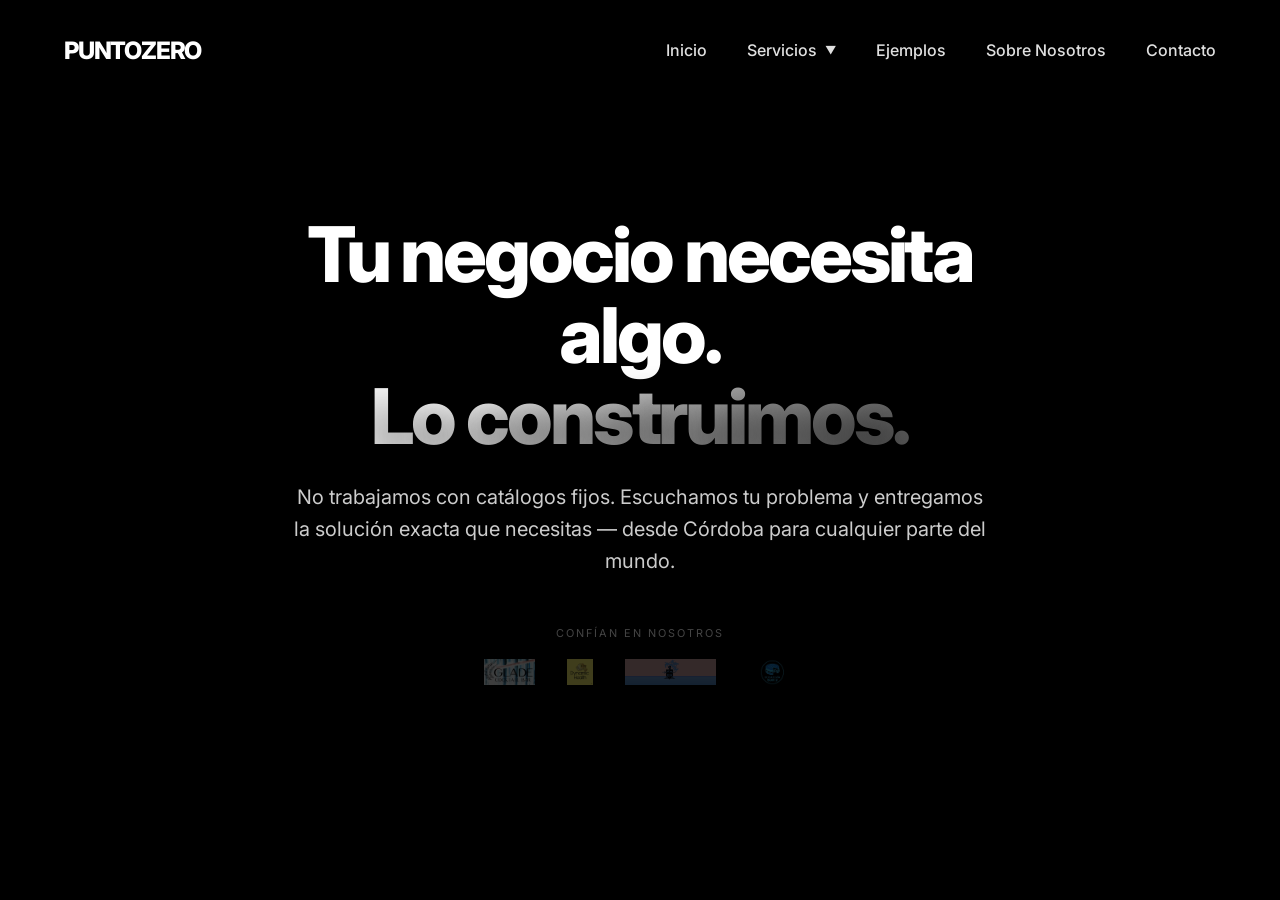
==== index.html @ 7199f27c "SEO: meta tags, Open Graph, datos estructurados y robots/sitemap + optimizar imágenes Añade title/de" ====
<!DOCTYPE html>
<html lang="es">

<head>
    <meta charset="UTF-8">
    <meta name="viewport" content="width=device-width, initial-scale=1.0">
    <meta name="description"
        content="PuntoZero — Estudio de ingeniería de software en Córdoba. Desarrollo web a medida, cartas digitales QR para hostelería, e-commerce e impresión 3D. Soluciones rápidas, seguras y sin sobreingeniería.">
    <meta name="keywords"
        content="desarrollo web Córdoba, software a medida, diseño web hostelería, cartas digitales QR, programador Córdoba, impresión 3D Córdoba, agencia software España">
    <meta name="author" content="PuntoZero">
    <meta name="robots" content="index, follow">
    <link rel="canonical" href="https://puntozerosl.es/">
    <title>PuntoZero | Desarrollo Web y Software a Medida en Córdoba</title>

    <!-- Open Graph / Facebook / WhatsApp -->
    <meta property="og:type" content="website">
    <meta property="og:url" content="https://puntozerosl.es/">
    <meta property="og:locale" content="es_ES">
    <meta property="og:site_name" content="PuntoZero">
    <meta property="og:title" content="PuntoZero | Desarrollo Web y Software a Medida en Córdoba">
    <meta property="og:description"
        content="Estudio de ingeniería de software fundado en Córdoba. Webs, cartas digitales QR para hostelería, e-commerce e impresión 3D — soluciones a medida, rápidas y sin complejidad innecesaria.">
    <meta property="og:image" content="https://puntozerosl.es/logo_PuntoZero.jpg">

    <!-- Twitter / X Card -->
    <meta name="twitter:card" content="summary_large_image">
    <meta name="twitter:title" content="PuntoZero | Desarrollo Web y Software a Medida en Córdoba">
    <meta name="twitter:description"
        content="Estudio de ingeniería de software fundado en Córdoba. Webs, cartas digitales QR, e-commerce e impresión 3D a medida.">
    <meta name="twitter:image" content="https://puntozerosl.es/logo_PuntoZero.jpg">

    <!-- Datos estructurados (LocalBusiness) para Google -->
    <script type="application/ld+json">
    {
      "@context": "https://schema.org",
      "@type": "ProfessionalService",
      "name": "PuntoZero",
      "description": "Estudio de ingeniería de software fundado en Córdoba. Desarrollo web a medida, cartas digitales QR para hostelería, e-commerce e impresión 3D.",
      "url": "https://puntozerosl.es/",
      "logo": "https://puntozerosl.es/logo_PuntoZero.jpg",
      "image": "https://puntozerosl.es/logo_PuntoZero.jpg",
      "address": {
        "@type": "PostalAddress",
        "addressLocality": "Córdoba",
        "addressRegion": "Córdoba",
        "addressCountry": "ES"
      },
      "areaServed": {
        "@type": "Country",
        "name": "España"
      },
      "sameAs": [
        "https://www.instagram.com/puntozero_sl"
      ]
    }
    </script>

    <!-- Librería Three.js y GLTFLoader -->
    <script src="https://cdnjs.cloudflare.com/ajax/libs/three.js/r128/three.min.js"></script>
    <script src="https://cdn.jsdelivr.net/npm/three@0.128.0/examples/js/loaders/GLTFLoader.js"></script>

    <!-- Enlace a la hoja de estilos principal -->
    <link rel="stylesheet" href="css/styles.css">

    <!-- Google Fonts -->
    <link rel="preconnect" href="https://fonts.googleapis.com">
    <link rel="preconnect" href="https://fonts.gstatic.com" crossorigin>
    <link href="https://fonts.googleapis.com/css2?family=Inter:wght@400;500;600;700;800&display=swap" rel="stylesheet">
</head>

<body>

    <!-- VISTA MÓVIL (App Nativa) -->
    <main id="mobile-app">
        <header class="mobile-header">
            <div style="display: flex; align-items: center; gap: 10px;">
                <img src="logo_PuntoZero.jpg" alt="Icono" class="mobile-logo-icon"
                    style="height:21px; width:auto; filter: invert(1);">
                <h1 class="mobile-logo">PuntoZero</h1>
            </div>
            <button class="mobile-menu-btn" onclick="document.getElementById('mobile-menu').classList.toggle('is-open')">
                <span style="font-size: 1.5rem; color: #ffffff;">⋮</span>
            </button>
            <nav id="mobile-menu" class="mobile-menu-overlay">
                <button class="close-menu-btn" onclick="document.getElementById('mobile-menu').classList.remove('is-open')">&times;</button>
                <a href="#" onclick="Maps('view-landing'); document.getElementById('mobile-menu').classList.remove('is-open'); return false;">Inicio</a>
                <a href="#" onclick="Maps('view-services-list'); document.getElementById('mobile-menu').classList.remove('is-open'); return false;">Servicios</a>
                <a href="#" onclick="Maps('view-ejemplos'); document.getElementById('mobile-menu').classList.remove('is-open'); return false;">Ejemplos</a>
                <a href="#" onclick="Maps('view-sobre'); document.getElementById('mobile-menu').classList.remove('is-open'); return false;">Sobre Nosotros</a>
                <a href="#" onclick="Maps('view-contacto-mobile'); document.getElementById('mobile-menu').classList.remove('is-open'); return false;">Contacto</a>
            </nav>
        </header>

        <div id="app-content">
            <!-- Vista Landing Nueva -->
            <section id="view-landing" class="view active-view" style="height: 100%; position: relative; padding: 0 5%;">
                <div class="landing-bg"></div>
                <div class="landing-content" style="display: flex; flex-direction: column; align-items: center; justify-content: center; text-align: center; width: 100%;">
                    <h2 class="landing-headline">Tu negocio necesita algo.<br><span class="landing-grad">Lo construimos.</span></h2>
                    <p class="landing-tagline">No trabajamos con catálogos fijos. Escuchamos tu problema y entregamos la solución exacta que necesitas.</p>
                    <button onclick="Maps('view-services-list')" class="btn-cta-landing">VER LO QUE HACEMOS</button>
                    <button onclick="Maps('view-contacto-mobile')" class="btn-cta-secondary">Contactar directo →</button>

                    <div class="tech-pills-container">
                        <span class="tech-pill">⚡ Cero Latencia</span>
                        <span class="tech-pill">🛠️ Código a Medida</span>
                        <span class="tech-pill">📐 Rigor Técnico</span>
                    </div>

                    <div class="clients-strip">
                        <p class="clients-label">Confían en nosotros</p>
                        <div class="clients-logos">
                            <img src="logo_glade.png" alt="Bar Glade"/>
                            <img src="Logo_DH.png" alt="Dynamic Health"/>
                            <img src="logo_victoria.png" alt="Café Bar Victoria"/>
                            <img src="logo_BocateriaSur.png" alt="Bocatería Sur"/>
                        </div>
                    </div>
                </div>

                <div class="landing-footer-brand">
                    <p>Diseñado en Córdoba. Desplegado a nivel global.</p>
                </div>
            </section>

            <!-- Vista de Servicios -->
            <section id="view-services-list" class="view">
                <div class="hero-intro">
                    <h2>Tu problema.<br>Nuestra ingeniería.</h2>
                    <p>No encajamos tu negocio en una plantilla. Entendemos lo que necesitas y lo construimos desde cero — rápido, limpio y sin sobreingeñería.</p>
                </div>

                <div class="cards-grid">
                    <article class="service-card service-card-v2" onclick="Maps('view-cartas')">
                        <span class="svc-icon">🍽️</span>
                        <div>
                            <h3>Cartas Digitales</h3>
                            <p>Menús QR con UX nativa, carga instantánea y gestión dinámica para hostelería.</p>
                        </div>
                        <span class="svc-arrow">→</span>
                    </article>

                    <article class="service-card service-card-v2" onclick="Maps('view-web')">
                        <span class="svc-icon">💻</span>
                        <div>
                            <h3>Arquitectura Web</h3>
                            <p>Desde landing pages hasta plataformas full-stack, e-commerce y sistemas a medida.</p>
                        </div>
                        <span class="svc-arrow">→</span>
                    </article>

                    <article class="service-card service-card-v2" onclick="Maps('view-3d')">
                        <span class="svc-icon">🖨️</span>
                        <div>
                            <h3>Laboratorio 3D</h3>
                            <p>Impresión FDM y resina. Prototipado, merchandising, llaveros y QRs físicos premium.</p>
                        </div>
                        <span class="svc-arrow">→</span>
                    </article>

                    <article class="service-card service-card-v2 service-card-ejemplos" onclick="Maps('view-ejemplos')">
                        <span class="svc-icon">🏪</span>
                        <div>
                            <h3>Ver ejemplos</h3>
                            <p>Demos reales para 10 tipos de negocio distintos. Ábrelas y explóralas.</p>
                        </div>
                        <span class="svc-arrow">→</span>
                    </article>
                </div>

                <div style="padding: 0 8% 3rem;">
                    <button onclick="Maps('view-contacto-mobile')" class="btn-cta-full">
                        Cuéntanos tu proyecto →
                    </button>
                </div>
            </section>

            <!-- Vistas Internas -->
            <section id="view-cartas" class="view">
                <div class="view-header">
                    <button onclick="window.history.back()" class="btn-volver">← Volver</button>
                    <h2>Cartas Web Hostelería</h2>
                </div>
                <div class="view-body">
                    <p>Implementamos cartas digitales con un diseño UX similar a una App nativa. Carga Zero-Latency
                        mediante escaneo QR y gestión integral de productos.</p>
                    <div class="example-links">
                        <a href="https://bar-glade.netlify.app/" target="_blank" class="example-btn btn-glade">Ver
                            Ejemplo: Bar Glade (Coctelería)</a>
                        <a href="http://cartacafebarvictoria.es/" target="_blank" class="example-btn btn-victoria">Ver
                            Ejemplo: Café Bar Victoria (Tradicional)</a>
                        <a href="https://cartabocateriasur2.es/" target="_blank" class="example-btn btn-bocateria">Ver
                            Ejemplo: Bocatería Sur</a>
                    </div>

                    <h3 class="pricing-section-title">Planes de Ingeniería Gastronómica</h3>
                    <div class="pricing-container">
                        <article class="pricing-card">
                            <h4>Despliegue Estático</h4>
                            <p class="pricing-price">Consultar</p>
                            <ul class="pricing-features">
                                <li>Alojamiento en dominio propio</li>
                                <li>Tu mandas las fotografias</li>
                                <li>Código QR Físico Básico</li>
                            </ul>
                            <button class="btn-contratar" onclick="enviarWhatsApp(this)"
                                data-plan="Plan Básico - Cartas Digitales">Solicitar Presupuesto</button>
                        </article>

                        <article class="pricing-card advanced">
                            <span class="badge">Más Popular</span>
                            <h4>Gestión Dinámica</h4>
                            <p class="pricing-price">Consultar</p>
                            <ul class="pricing-features">
                                <li>Todo lo del plan Básico</li>
                                <li>Gestión semanal de la carta</li>
                                <li>Soporte técnico prioritario</li>
                            </ul>
                            <button class="btn-contratar" onclick="enviarWhatsApp(this)"
                                data-plan="Plan Avanzado - Cartas Digitales">Solicitar Presupuesto</button>
                        </article>

                        <article class="pricing-card">
                            <h4>Ecosistema Total</h4>
                            <p class="pricing-price">Consultar</p>
                            <ul class="pricing-features">
                                <li>Integración Multidioma</li>
                                <li>Tomamos las fotgrafías</li>
                                <li>Placas QR en impresión 3D premium</li>
                            </ul>
                            <button class="btn-contratar" onclick="enviarWhatsApp(this)"
                                data-plan="Ecosistema Total - Cartas Digitales">Solicitar Presupuesto</button>
                        </article>
                    </div>
                </div>
            </section>

            <section id="view-web" class="view">
                <div class="view-header">
                    <button onclick="window.history.back()" class="btn-volver">← Volver</button>
                    <h2>Arquitectura Digital</h2>
                </div>
                <div class="view-body">
                    <p>En PuntoZero abordamos el <strong>Desarrollo Full-Stack</strong> creando arquitecturas digitales
                        robustas y escalables. Aplicamos metodologías ágiles e Ingeniería de Software avanzada para
                        desarrollar plataformas a medida, sistemas e-commerce de alto rendimiento y ecosistemas
                        digitales orientados a maximizar los resultados de tu negocio.</p>
                    <div class="example-links">
                        <a href="https://dynamichealth.es/" target="_blank" class="example-btn btn-dh">Ver
                            Ejemplo: Dynamic Health</a>
                    </div>

                    <h3 class="pricing-section-title">Planes de Arquitectura Digital</h3>
                    <div class="pricing-container">
                        <article class="pricing-card">
                            <h4>Escaparate Digital</h4>
                            <p class="pricing-price">Consultar</p>
                            <ul class="pricing-features">
                                <li>Landing Page corporativa</li>
                                <li>Optimización Zero-Latency</li>
                                <li>Diseño Responsive Extremo</li>
                            </ul>
                            <button class="btn-contratar" onclick="enviarWhatsApp(this)"
                                data-plan="Escaparate Digital - Arquitectura Digital">Solicitar Presupuesto</button>
                        </article>

                        <article class="pricing-card advanced">
                            <span class="badge">E-commerce</span>
                            <h4>Tienda Online</h4>
                            <p class="pricing-price">Consultar</p>
                            <ul class="pricing-features">
                                <li>Todo lo anterior</li>
                                <li>Embudos de pago optimizados</li>
                                <li>Panel de gestión de stock</li>
                            </ul>
                            <button class="btn-contratar" onclick="enviarWhatsApp(this)"
                                data-plan="Tienda Online - Arquitectura Digital">Solicitar Presupuesto</button>
                        </article>

                        <article class="pricing-card">
                            <h4>Plataforma a Medida</h4>
                            <p class="pricing-price">Consultar</p>
                            <ul class="pricing-features">
                                <li>Sistemas de reservas/gestión</li>
                                <li>Integración de APIs complejas</li>
                                <li>Renderizado 3D en tiempo real</li>
                            </ul>
                            <button class="btn-contratar" onclick="enviarWhatsApp(this)"
                                data-plan="Plataforma a Medida - Arquitectura Digital">Solicitar Presupuesto</button>
                        </article>
                    </div>
                </div>
            </section>

            <section id="view-3d" class="view">
                <div class="view-header"
                    style="position: absolute; top:0; left:0; right:0; z-index: 10; background: transparent; padding-top: 1rem;">
                    <button onclick="window.history.back()" class="btn-volver"
                        style="color: #ffffff; text-shadow: 0 1px 3px rgba(0,0,0,0.8); background: rgba(0,0,0,0.3); padding: 5px 12px; border-radius: 20px;">←
                        Volver</button>
                </div>

                <div class="service-hero">
                    <img src="baner_3D.webp" alt="Laboratorio Dual de Impresión 3D" class="service-hero-img">
                    <div class="service-hero-content">
                        <h2>Laboratorio Dual de Impresión 3D</h2>
                    </div>
                </div>

                <div class="view-body" style="padding-top: 0.5rem;">
                    <p>Contamos con un <strong>Laboratorio Dual de Impresión 3D</strong> que emplea tecnologías FDM y
                        resina de alta resolución. Este laboratorio nos permite ofrecer servicios de ingeniería física,
                        prototipado rápido para validación de piezas, modelado CAD de precisión e incluso creación de
                        merchandising técnico exclusivo para empresas.</p>

                    <div class="services-modal-container">
                        <button class="service-modal-btn" data-service="llaveros">Merchandaising y llaveros
                            personalizados</button>
                        <button class="service-modal-btn" data-service="figuras">Figuras y Coleccionables</button>
                        <button class="service-modal-btn" data-service="qrs">QRs de todo tipo</button>
                        <button class="service-modal-btn" data-service="otro">Cualquier otro diseño</button>
                    </div>

                    <div class="pricing-explanation-block">
                        <h3>PRESUPUESTO FLEXIBLE Y VARIABLE</h3>
                        <p>El precio final de cada proyecto se calcula de forma personalizada basándose en factores
                            técnicos clave, incluyendo el volumen de impresión, número de unidades, horas de máquina
                            estimadas, y los colores y materiales seleccionados.</p>
                        <button class="btn-contratar" onclick="enviarWhatsApp(this)"
                            data-plan="Cotización Impresión 3D">Solicitar Presupuesto</button>
                    </div>
                </div>
            </section>

            <section id="view-arch3d" class="view">
                <div class="view-header">
                    <button onclick="window.history.back()" class="btn-volver">← Volver</button>
                    <h2>Maquetar casas en 3d</h2>
                </div>
                <div class="view-body">
                    <p>Ofrecemos un servicio especializado de <strong>Maquetación 3D de viviendas</strong>. Creamos
                        visualizaciones arquitectónicas inmersivas y fotorrealistas que permiten explorar los espacios y
                        distribuciones antes de su construcción o reforma.</p>
                </div>
            </section>

            <section id="view-sobre" class="view">
                <div class="view-header">
                    <button onclick="window.history.back()" class="btn-volver">← Volver</button>
                    <h2>Sobre Nosotros</h2>
                </div>
                <div class="view-body">
                    <div class="team-photo-wrap">
                        <img src="equipo.webp" alt="Equipo PuntoZero" class="team-photo"/>
                    </div>
                    <p style="margin-top: 1.5rem;">Somos un estudio de ingeniería de software fundado en Córdoba. Aplicamos el máximo rigor técnico para entregar soluciones digitales rápidas, seguras y sin complejidad innecesaria al cliente.</p>
                    <div class="team-grid" style="margin-top: 1.5rem;">
                        <div class="team-member">
                            <h4>Dirección & Desarrollo</h4>
                            <p>Especialista en arquitectura digital y desarrollo full-stack. Responsable de cada línea de código que sale del estudio.</p>
                        </div>
                        <div class="team-member">
                            <h4>Diseño & Experiencia de Usuario</h4>
                            <p>Convierte la complejidad técnica en interfaces elegantes e intuitivas. Garantiza que cada producto sea tan fácil de usar como potente.</p>
                        </div>
                    </div>
                </div>
            </section>

            <section id="view-contacto-mobile" class="view">
                <div class="view-header">
                    <button onclick="window.history.back()" class="btn-volver">← Volver</button>
                    <h2>Contáctanos</h2>
                </div>
                <div class="view-body">
                    <div class="proceso-section">
                        <p class="proceso-label">Cómo trabajamos</p>
                        <div class="proceso-grid">
                            <div class="proceso-step">
                                <span class="paso-num">01</span>
                                <div>
                                    <h4>Cuéntanos tu idea</h4>
                                    <p>Una llamada rápida para entender tu negocio, tus objetivos y el problema real a resolver.</p>
                                </div>
                            </div>
                            <div class="proceso-step">
                                <span class="paso-num">02</span>
                                <div>
                                    <h4>Demo en 48 horas</h4>
                                    <p>Un prototipo funcional con tu marca y tus datos. Sin compromiso, sin adelantos.</p>
                                </div>
                            </div>
                            <div class="proceso-step">
                                <span class="paso-num">03</span>
                                <div>
                                    <h4>Desplegamos y escalamos</h4>
                                    <p>Tu producto sale al mundo. Nos quedamos contigo para mejorarlo semana a semana.</p>
                                </div>
                            </div>
                        </div>
                    </div>
                    <p style="margin-bottom: 2rem;">No dejes que la complejidad técnica te detenga. Cuéntame tu idea y busquemos juntos el PuntoZero de tu proyecto. Anímate a escribirme.</p>
                    <div style="display: flex; flex-direction: column; gap: 1rem;">
                        <button class="btn-contratar" style="background-color: #25D366; color: #fff; border: none; font-weight: 800;" onclick="enviarWhatsApp(this)" data-plan="Contacto General desde Móvil">Abrir Canal Directo (WhatsApp)</button>
                        <a href="https://www.instagram.com/puntozero_sl" target="_blank" class="btn-contratar" style="background-color: transparent; color: #fff; border: 1px solid rgba(255,255,255,0.3); text-decoration: none; padding: 1rem; display: block;">Sigue el Laboratorio (@puntozero_sl)</a>
                    </div>
                </div>
            </section>

            <!-- Vista Ejemplos de Negocios -->
            <section id="view-ejemplos" class="view">
                <div class="view-header">
                    <button onclick="window.history.back()" class="btn-volver">← Volver</button>
                    <h2>Ejemplos de Negocios</h2>
                </div>
                <div class="view-body">
                    <p style="margin-bottom:1.5rem;">Demos funcionales que hemos construido para distintos tipos de negocio. Cada una resuelve un problema real del sector.</p>
                    <div class="ejemplos-grid-v2">
                        <a href="https://barberq.puntozerosl.es/" target="_blank" class="ej-card" style="--ej-color:#f59e0b">
                            <div class="ej-top"><span class="ej-emoji">✂️</span></div>
                            <p class="ej-sector">Barbería</p>
                            <h4 class="ej-nombre">BarberQ</h4>
                            <span class="ej-btn">Ver demo</span>
                        </a>
                        <a href="https://garagetrack.puntozerosl.es/" target="_blank" class="ej-card" style="--ej-color:#3b82f6">
                            <div class="ej-top"><span class="ej-emoji">🔧</span></div>
                            <p class="ej-sector">Taller mecánico</p>
                            <h4 class="ej-nombre">GarageTrack</h4>
                            <span class="ej-btn">Ver demo</span>
                        </a>
                        <a href="https://dentaflow.puntozerosl.es/" target="_blank" class="ej-card" style="--ej-color:#06b6d4">
                            <div class="ej-top"><span class="ej-emoji">🦷</span></div>
                            <p class="ej-sector">Clínica dental</p>
                            <h4 class="ej-nombre">DentaFlow</h4>
                            <span class="ej-btn">Ver demo</span>
                        </a>
                        <a href="https://fitsched.puntozerosl.es/" target="_blank" class="ej-card" style="--ej-color:#a855f7">
                            <div class="ej-top"><span class="ej-emoji">💪</span></div>
                            <p class="ej-sector">Gimnasio</p>
                            <h4 class="ej-nombre">FitSched</h4>
                            <span class="ej-btn">Ver demo</span>
                        </a>
                        <a href="https://tableflow.puntozerosl.es/" target="_blank" class="ej-card" style="--ej-color:#f97316">
                            <div class="ej-top"><span class="ej-emoji">🍽️</span></div>
                            <p class="ej-sector">Restaurante</p>
                            <h4 class="ej-nombre">TableFlow</h4>
                            <span class="ej-btn">Ver demo</span>
                        </a>
                        <a href="https://propfinder.puntozerosl.es/" target="_blank" class="ej-card" style="--ej-color:#10b981">
                            <div class="ej-top"><span class="ej-emoji">🏠</span></div>
                            <p class="ej-sector">Inmobiliaria</p>
                            <h4 class="ej-nombre">PropFinder</h4>
                            <span class="ej-btn">Ver demo</span>
                        </a>
                        <a href="https://vetflow.puntozerosl.es/" target="_blank" class="ej-card" style="--ej-color:#22c55e">
                            <div class="ej-top"><span class="ej-emoji">🐾</span></div>
                            <p class="ej-sector">Veterinaria</p>
                            <h4 class="ej-nombre">VetFlow</h4>
                            <span class="ej-btn">Ver demo</span>
                        </a>
                        <a href="https://glowbook.puntozerosl.es/" target="_blank" class="ej-card" style="--ej-color:#f472b6">
                            <div class="ej-top"><span class="ej-emoji">💅</span></div>
                            <p class="ej-sector">Estética & Spa</p>
                            <h4 class="ej-nombre">GlowBook</h4>
                            <span class="ej-btn">Ver demo</span>
                        </a>
                        <a href="https://cleantrack.puntozerosl.es/" target="_blank" class="ej-card" style="--ej-color:#38bdf8">
                            <div class="ej-top"><span class="ej-emoji">👔</span></div>
                            <p class="ej-sector">Tintorería</p>
                            <h4 class="ej-nombre">CleanTrack</h4>
                            <span class="ej-btn">Ver demo</span>
                        </a>
                        <a href="https://fixnow.puntozerosl.es/" target="_blank" class="ej-card" style="--ej-color:#ef4444">
                            <div class="ej-top"><span class="ej-emoji">🚨</span></div>
                            <p class="ej-sector">Urgencias hogar</p>
                            <h4 class="ej-nombre">FixNow</h4>
                            <span class="ej-btn">Ver demo</span>
                        </a>
                        <a href="https://techhub.puntozerosl.es/" target="_blank" class="ej-card" style="--ej-color:#0ea5e9">
                            <div class="ej-top"><span class="ej-emoji">💻</span></div>
                            <p class="ej-sector">Informática</p>
                            <h4 class="ej-nombre">TechHub</h4>
                            <span class="ej-btn">Ver demo</span>
                        </a>
                        <a href="https://threadshop.puntozerosl.es/" target="_blank" class="ej-card" style="--ej-color:#f43f5e">
                            <div class="ej-top"><span class="ej-emoji">👗</span></div>
                            <p class="ej-sector">Moda & Accesorios</p>
                            <h4 class="ej-nombre">ThreadShop</h4>
                            <span class="ej-btn">Ver demo</span>
                        </a>
                        <a href="https://paperco.puntozerosl.es/" target="_blank" class="ej-card" style="--ej-color:#f59e0b">
                            <div class="ej-top"><span class="ej-emoji">📓</span></div>
                            <p class="ej-sector">Papelería & Arte</p>
                            <h4 class="ej-nombre">PaperCo</h4>
                            <span class="ej-btn">Ver demo</span>
                        </a>
                        <a href="https://boxfit.puntozerosl.es/" target="_blank" class="ej-card" style="--ej-color:#dc2626">
                            <div class="ej-top"><span class="ej-emoji">🥊</span></div>
                            <p class="ej-sector">Gimnasio funcional</p>
                            <h4 class="ej-nombre">BoxFit</h4>
                            <span class="ej-btn">Ver demo</span>
                        </a>
                        <a href="https://folio.puntozerosl.es/" target="_blank" class="ej-card" style="--ej-color:#8b5cf6">
                            <div class="ej-top"><span class="ej-emoji">🎨</span></div>
                            <p class="ej-sector">Portfolio digital</p>
                            <h4 class="ej-nombre">Folio</h4>
                            <span class="ej-btn">Ver demo</span>
                        </a>
                    </div>
                    <div style="margin-top:2rem;">
                        <button onclick="Maps('view-contacto-mobile')" class="btn-cta-full">
                            ¿Quieres algo así para tu negocio? →
                        </button>
                    </div>
                </div>
            </section>
        </div>
    </main>

    <!-- VISTA ESCRITORIO (Definitiva Colosal) -->
    <div id="desktop-app">
        <!-- Contenedor WebGL inmersivo al fondo -->
        <div id="canvas-container"></div>

        <header class="desk-nav">
            <div class="desk-logo">PUNTOZERO</div>
            <nav class="desk-menu">
                <a href="#" onclick="NavDesk('desk-home-view'); return false;">Inicio</a>

                <div class="dropdown">
                    <a href="#" onclick="NavDesk('desk-services-view'); return false;"
                        class="dropdown-trigger">Servicios <span class="arrow">▼</span></a>
                    <div class="dropdown-content">
                        <a href="#" onclick="NavDesk('desk-view-cartas'); return false;">Cartas Digitales</a>
                        <a href="#" onclick="NavDesk('desk-view-web'); return false;">Desarrollo Web</a>
                        <a href="#" onclick="NavDesk('desk-view-3d'); return false;">Impresión 3D</a>
                        <a href="#" onclick="NavDesk('desk-view-arch3d'); return false;">Maquetación Arquitectónica 3D</a>
                    </div>
                </div>

                <a href="#" onclick="NavDesk('desk-view-ejemplos'); return false;">Ejemplos</a>
                <a href="#" onclick="NavDesk('desk-view-sobre'); return false;">Sobre Nosotros</a>
                <a href="#" onclick="NavDesk('desk-view-contacto'); return false;">Contacto</a>
            </nav>
        </header>

        <section id="desk-home-view" class="desk-view active-desk-view desk-hero">
            <div class="hero-text-overlay">
                <h1 class="desk-main-title">Tu negocio necesita algo.<br><span class="desk-grad">Lo construimos.</span></h1>
                <p class="desk-main-subtitle">No trabajamos con catálogos fijos. Escuchamos tu problema y entregamos la solución exacta que necesitas — desde Córdoba para cualquier parte del mundo.</p>
                <div class="clients-strip clients-strip-desk">
                    <p class="clients-label">Confían en nosotros</p>
                    <div class="clients-logos">
                        <img src="logo_glade.png" alt="Bar Glade"/>
                        <img src="Logo_DH.png" alt="Dynamic Health"/>
                        <img src="logo_victoria.png" alt="Café Bar Victoria"/>
                        <img src="logo_BocateriaSur.png" alt="Bocatería Sur"/>
                    </div>
                </div>
            </div>
        </section>

        <section id="desk-services-view" class="desk-view">
            <div class="desk-services-container">
                <button onclick="NavDesk('desk-home-view')" class="btn-volver-desk">← Volver al inicio</button>

                <div class="desk-adapt-hero">
                    <h2 class="desk-adapt-title">Tu problema.<br><span class="desk-grad">Nuestra ingeniería.</span></h2>
                    <p class="desk-adapt-sub">No encajamos tu negocio en una plantilla. Entendemos lo que necesitas y lo construimos desde cero — rápido, limpio y sin sobreingeñería innecesaria.</p>
                </div>

                <div class="desk-services-grid" style="margin-top:0;">
                    <article class="desk-service-card service-card-v2-desk" onclick="NavDesk('desk-view-cartas')">
                        <span class="svc-icon-desk">🍽️</span>
                        <h3>Cartas Digitales</h3>
                        <p>Menús QR con UX nativa, carga instantánea y gestión dinámica para hostelería.</p>
                        <span class="svc-arrow-desk">Ver ejemplos y precios →</span>
                    </article>
                    <article class="desk-service-card service-card-v2-desk" onclick="NavDesk('desk-view-web')">
                        <span class="svc-icon-desk">💻</span>
                        <h3>Arquitectura Web</h3>
                        <p>Desde landing pages hasta plataformas full-stack, e-commerce y sistemas a medida.</p>
                        <span class="svc-arrow-desk">Ver ejemplos y precios →</span>
                    </article>
                    <article class="desk-service-card service-card-v2-desk" onclick="NavDesk('desk-view-3d')">
                        <span class="svc-icon-desk">🖨️</span>
                        <h3>Laboratorio 3D</h3>
                        <p>Impresión FDM y resina. Prototipado, merchandising, llaveros y QRs físicos premium.</p>
                        <span class="svc-arrow-desk">Ver ejemplos y precios →</span>
                    </article>
                    <article class="desk-service-card service-card-v2-desk service-card-ejemplos" onclick="NavDesk('desk-view-ejemplos')">
                        <span class="svc-icon-desk">🏪</span>
                        <h3>Ver ejemplos</h3>
                        <p>Demos reales para 10 tipos de negocio distintos. Ábrelas y explóralas.</p>
                        <span class="svc-arrow-desk">Explorar demos →</span>
                    </article>
                </div>
                <div style="margin-top:2rem;">
                    <button onclick="NavDesk('desk-view-contacto')" class="btn-cta-full" style="max-width:320px;">
                        Cuéntanos tu proyecto →
                    </button>
                </div>
            </div>
        </section>

        <!-- Nuevas vistas de detalle de escritorio -->
        <section id="desk-view-cartas" class="desk-view">
            <div class="desk-detail-container">
                <div class="view-header">
                    <button onclick="NavDesk('desk-home-view')" class="btn-volver">← Volver al inicio</button>
                    <h2>Cartas Web Hostelería</h2>
                </div>
                <div class="view-body">
                    <p>Implementamos cartas digitales con un diseño UX similar a una App nativa. Carga Zero-Latency
                        mediante escaneo QR y gestión integral de productos.</p>
                    <div class="example-links">
                        <a href="https://xzeta4.github.io/Bar-Glade/" target="_blank" class="example-btn btn-glade">Ver
                            Ejemplo: Bar Glade (Coctelería)</a>
                        <a href="http://cartacafebarvictoria.es/" target="_blank" class="example-btn btn-victoria">Ver
                            Ejemplo: Café Bar Victoria (Tradicional)</a>
                        <a href="https://cartabocateriasur2.es/" target="_blank" class="example-btn btn-bocateria">Ver
                            Ejemplo: Bocatería Sur</a>
                    </div>

                    <h3 class="pricing-section-title">Planes de Ingeniería Gastronómica</h3>
                    <div class="pricing-container">
                        <article class="pricing-card">
                            <h4>Despliegue Estático</h4>
                            <p class="pricing-price">Consultar</p>
                            <ul class="pricing-features">
                                <li>Alojamiento en dominio propio</li>
                                <li>Tu mandas las fotografias</li>
                                <li>Código QR Físico Básico</li>
                            </ul>
                            <button class="btn-contratar" onclick="enviarWhatsApp(this)"
                                data-plan="Plan Básico - Cartas Digitales">Solicitar Presupuesto</button>
                        </article>

                        <article class="pricing-card advanced">
                            <span class="badge">Más Popular</span>
                            <h4>Gestión Dinámica</h4>
                            <p class="pricing-price">Consultar</p>
                            <ul class="pricing-features">
                                <li>Todo lo del plan Básico</li>
                                <li>Gestión semanal de la carta</li>
                                <li>Soporte técnico prioritario</li>
                            </ul>
                            <button class="btn-contratar" onclick="enviarWhatsApp(this)"
                                data-plan="Plan Avanzado - Cartas Digitales">Solicitar Presupuesto</button>
                        </article>

                        <article class="pricing-card">
                            <h4>Ecosistema Total</h4>
                            <p class="pricing-price">Consultar</p>
                            <ul class="pricing-features">
                                <li>Integración Multidioma</li>
                                <li>Tomamos las fotgrafías</li>
                                <li>Placas QR en impresión 3D premium</li>
                            </ul>
                            <button class="btn-contratar" onclick="enviarWhatsApp(this)"
                                data-plan="Ecosistema Total - Cartas Digitales">Solicitar Presupuesto</button>
                        </article>
                    </div>
                </div>
            </div>
        </section>

        <section id="desk-view-web" class="desk-view">
            <div class="desk-detail-container">
                <div class="view-header">
                    <button onclick="NavDesk('desk-home-view')" class="btn-volver">← Volver al inicio</button>
                    <h2>Arquitectura Digital</h2>
                </div>
                <div class="view-body">
                    <p>En PuntoZero abordamos el <strong>Desarrollo Full-Stack</strong> creando arquitecturas digitales
                        robustas y escalables. Aplicamos metodologías ágiles e Ingeniería de Software avanzada para
                        desarrollar plataformas a medida, sistemas e-commerce de alto rendimiento y ecosistemas
                        digitales orientados a maximizar los resultados de tu negocio.</p>
                    <div class="example-links">
                        <a href="https://dynamichealth.es/" target="_blank" class="example-btn btn-dh">Ver
                            Ejemplo: Dynamic Health</a>
                    </div>

                    <h3 class="pricing-section-title">Planes de Arquitectura Digital</h3>
                    <div class="pricing-container">
                        <article class="pricing-card">
                            <h4>Escaparate Digital</h4>
                            <p class="pricing-price">Consultar</p>
                            <ul class="pricing-features">
                                <li>Landing Page corporativa</li>
                                <li>Optimización Zero-Latency</li>
                                <li>Diseño Responsive Extremo</li>
                            </ul>
                            <button class="btn-contratar" onclick="enviarWhatsApp(this)"
                                data-plan="Escaparate Digital - Arquitectura Digital">Solicitar Presupuesto</button>
                        </article>

                        <article class="pricing-card advanced">
                            <span class="badge">E-commerce</span>
                            <h4>Tienda Online</h4>
                            <p class="pricing-price">Consultar</p>
                            <ul class="pricing-features">
                                <li>Todo lo anterior</li>
                                <li>Embudos de pago optimizados</li>
                                <li>Panel de gestión de stock</li>
                            </ul>
                            <button class="btn-contratar" onclick="enviarWhatsApp(this)"
                                data-plan="Tienda Online - Arquitectura Digital">Solicitar Presupuesto</button>
                        </article>

                        <article class="pricing-card">
                            <h4>Plataforma a Medida</h4>
                            <p class="pricing-price">Consultar</p>
                            <ul class="pricing-features">
                                <li>Sistemas de reservas/gestión</li>
                                <li>Integración de APIs complejas</li>
                                <li>Renderizado 3D en tiempo real</li>
                            </ul>
                            <button class="btn-contratar" onclick="enviarWhatsApp(this)"
                                data-plan="Plataforma a Medida - Arquitectura Digital">Solicitar Presupuesto</button>
                        </article>
                    </div>
                </div>
            </div>
        </section>

        <section id="desk-view-3d" class="desk-view">
            <div class="desk-detail-container">
                <div class="view-header"
                    style="position: absolute; top:0; left:0; right:0; z-index: 10; background: transparent; padding-top: 1rem;">
                    <button onclick="NavDesk('desk-home-view')" class="btn-volver"
                        style="color: #ffffff; text-shadow: 0 1px 3px rgba(0,0,0,0.8); background: rgba(0,0,0,0.3); padding: 5px 12px; border-radius: 20px;">←
                        Volver al inicio</button>
                </div>

                <div class="service-hero">
                    <img src="baner_3D.webp" alt="Laboratorio Dual de Impresión 3D" class="service-hero-img">
                    <div class="service-hero-content">
                        <h2>Laboratorio Dual de Impresión 3D</h2>
                    </div>
                </div>

                <div class="view-body" style="padding-top: 0.5rem;">
                    <p>Contamos con un <strong>Laboratorio Dual de Impresión 3D</strong> que emplea tecnologías FDM y
                        resina de alta resolución. Este laboratorio nos permite ofrecer servicios de ingeniería física,
                        prototipado rápido para validación de piezas, modelado CAD de precisión e incluso creación de
                        merchandising técnico exclusivo para empresas.</p>

                    <div class="services-modal-container">
                        <button class="service-modal-btn" data-service="llaveros">Merchandaising y llaveros
                            personalizados</button>
                        <button class="service-modal-btn" data-service="figuras">Figuras y Coleccionables</button>
                        <button class="service-modal-btn" data-service="qrs">QRs de todo tipo</button>
                        <button class="service-modal-btn" data-service="otro">Cualquier otro diseño</button>
                    </div>

                    <div class="pricing-explanation-block">
                        <h3>PRESUPUESTO FLEXIBLE Y VARIABLE</h3>
                        <p>El precio final de cada proyecto se calcula de forma personalizada basándose en factores
                            técnicos clave, incluyendo el volumen de impresión, número de unidades, horas de máquina
                            estimadas, y los colores y materiales seleccionados.</p>
                        <button class="btn-contratar" onclick="enviarWhatsApp(this)"
                            data-plan="Cotización Impresión 3D">Solicitar Presupuesto</button>
                    </div>
                </div>
            </div>
        </section>

        <section id="desk-view-arch3d" class="desk-view">
            <div class="desk-detail-container">
                <div class="view-header">
                    <button onclick="NavDesk('desk-home-view')" class="btn-volver">← Volver al inicio</button>
                    <h2>Maquetación Arquitectónica 3D</h2>
                </div>
                <div class="view-body">
                    <p>Ofrecemos un servicio especializado de <strong>Maquetación 3D de viviendas</strong>. Creamos
                        visualizaciones arquitectónicas inmersivas y fotorrealistas que permiten explorar los espacios y
                        distribuciones antes de su construcción o reforma.</p>
                </div>
            </div>
        </section>
        <section id="desk-view-sobre" class="desk-view">
            <div class="desk-detail-container">
                <div class="view-header">
                    <button onclick="NavDesk('desk-home-view')" class="btn-volver">← Volver al inicio</button>
                    <h2>Sobre Nosotros</h2>
                </div>
                <div class="view-body desk-sobre-body">
                    <div class="desk-sobre-grid">
                        <div class="desk-sobre-photo">
                            <img src="equipo.webp" alt="Equipo PuntoZero" class="team-photo"/>
                        </div>
                        <div class="desk-sobre-text">
                            <p style="margin-bottom:2rem;">Somos un estudio de ingeniería de software fundado en Córdoba con vocación global. Aplicamos el máximo rigor técnico para entregar soluciones digitales rápidas, seguras y sin complejidad innecesaria. Cada proyecto que asumimos es tratado con la misma exigencia que aplicaríamos a infraestructura crítica.</p>
                            <div class="team-grid">
                                <div class="team-member">
                                    <h4>Dirección & Desarrollo</h4>
                                    <p>Especialista en arquitectura digital y desarrollo full-stack. Responsable de cada línea de código que sale del estudio.</p>
                                </div>
                                <div class="team-member">
                                    <h4>Diseño & Experiencia de Usuario</h4>
                                    <p>Convierte la complejidad técnica en interfaces elegantes e intuitivas. Garantiza que cada producto sea tan fácil de usar como potente.</p>
                                </div>
                            </div>
                        </div>
                    </div>
                </div>
            </div>
        </section>

        <section id="desk-view-contacto" class="desk-view">
            <div class="desk-contacto-container">
                <button onclick="NavDesk('desk-home-view')" class="btn-volver-contacto">← Volver al inicio</button>
                <div class="proceso-section proceso-section-desk">
                    <p class="proceso-label">Cómo trabajamos</p>
                    <div class="proceso-grid proceso-grid-desk">
                        <div class="proceso-step proceso-step-desk">
                            <span class="paso-num">01</span>
                            <div>
                                <h4>Cuéntanos tu idea</h4>
                                <p>Una llamada rápida para entender tu negocio, tus objetivos y el problema real a resolver.</p>
                            </div>
                        </div>
                        <div class="proceso-step proceso-step-desk">
                            <span class="paso-num">02</span>
                            <div>
                                <h4>Demo en 48 horas</h4>
                                <p>Un prototipo funcional con tu marca y tus datos. Sin compromiso, sin adelantos.</p>
                            </div>
                        </div>
                        <div class="proceso-step proceso-step-desk">
                            <span class="paso-num">03</span>
                            <div>
                                <h4>Desplegamos y escalamos</h4>
                                <p>Tu producto sale al mundo. Nos quedamos contigo para mejorarlo semana a semana.</p>
                            </div>
                        </div>
                    </div>
                </div>
                <div class="contacto-grid-50">
                    <div class="contacto-left">
                        <h2>El primer paso hacia la Ingeniería de Alto Rendimiento empieza con una conversación.</h2>
                        <p>No dejes que la complejidad técnica te detenga. Cuéntame tu idea y busquemos juntos el PuntoZero de tu proyecto. Anímate a escribirme.</p>
                    </div>
                    <div class="contacto-right">
                        <button class="btn-contacto-desk btn-wa-desk" onclick="enviarWhatsApp(this)" data-plan="Contacto General desde Web">Abrir Canal Directo (WhatsApp)</button>
                        <a href="https://www.instagram.com/puntozero_sl" target="_blank" class="btn-contacto-desk btn-ig-desk">Sigue el Laboratorio (@puntozero_sl)</a>
                    </div>
                </div>
            </div>
        </section>

        <!-- Vista Ejemplos Desktop -->
        <section id="desk-view-ejemplos" class="desk-view">
            <div class="desk-detail-container">
                <div class="view-header">
                    <button onclick="NavDesk('desk-home-view')" class="btn-volver">← Volver al inicio</button>
                    <h2>Ejemplos de Negocios</h2>
                </div>
                <div class="view-body">
                    <p style="margin-bottom:1.5rem;">Demos funcionales para distintos tipos de negocio. Cada una resuelve un problema real del sector.</p>
                    <div class="ejemplos-grid-v2 ejemplos-grid-v2-desk">
                        <a href="https://barberq.puntozerosl.es/" target="_blank" class="ej-card" style="--ej-color:#f59e0b"><div class="ej-top"><span class="ej-emoji">✂️</span></div><p class="ej-sector">Barbería</p><h4 class="ej-nombre">BarberQ</h4><span class="ej-btn">Ver demo</span></a>
                        <a href="https://garagetrack.puntozerosl.es/" target="_blank" class="ej-card" style="--ej-color:#3b82f6"><div class="ej-top"><span class="ej-emoji">🔧</span></div><p class="ej-sector">Taller mecánico</p><h4 class="ej-nombre">GarageTrack</h4><span class="ej-btn">Ver demo</span></a>
                        <a href="https://dentaflow.puntozerosl.es/" target="_blank" class="ej-card" style="--ej-color:#06b6d4"><div class="ej-top"><span class="ej-emoji">🦷</span></div><p class="ej-sector">Clínica dental</p><h4 class="ej-nombre">DentaFlow</h4><span class="ej-btn">Ver demo</span></a>
                        <a href="https://fitsched.puntozerosl.es/" target="_blank" class="ej-card" style="--ej-color:#a855f7"><div class="ej-top"><span class="ej-emoji">💪</span></div><p class="ej-sector">Gimnasio</p><h4 class="ej-nombre">FitSched</h4><span class="ej-btn">Ver demo</span></a>
                        <a href="https://tableflow.puntozerosl.es/" target="_blank" class="ej-card" style="--ej-color:#f97316"><div class="ej-top"><span class="ej-emoji">🍽️</span></div><p class="ej-sector">Restaurante</p><h4 class="ej-nombre">TableFlow</h4><span class="ej-btn">Ver demo</span></a>
                        <a href="https://propfinder.puntozerosl.es/" target="_blank" class="ej-card" style="--ej-color:#10b981"><div class="ej-top"><span class="ej-emoji">🏠</span></div><p class="ej-sector">Inmobiliaria</p><h4 class="ej-nombre">PropFinder</h4><span class="ej-btn">Ver demo</span></a>
                        <a href="https://vetflow.puntozerosl.es/" target="_blank" class="ej-card" style="--ej-color:#22c55e"><div class="ej-top"><span class="ej-emoji">🐾</span></div><p class="ej-sector">Veterinaria</p><h4 class="ej-nombre">VetFlow</h4><span class="ej-btn">Ver demo</span></a>
                        <a href="https://glowbook.puntozerosl.es/" target="_blank" class="ej-card" style="--ej-color:#f472b6"><div class="ej-top"><span class="ej-emoji">💅</span></div><p class="ej-sector">Estética & Spa</p><h4 class="ej-nombre">GlowBook</h4><span class="ej-btn">Ver demo</span></a>
                        <a href="https://cleantrack.puntozerosl.es/" target="_blank" class="ej-card" style="--ej-color:#38bdf8"><div class="ej-top"><span class="ej-emoji">👔</span></div><p class="ej-sector">Tintorería</p><h4 class="ej-nombre">CleanTrack</h4><span class="ej-btn">Ver demo</span></a>
                        <a href="https://fixnow.puntozerosl.es/" target="_blank" class="ej-card" style="--ej-color:#ef4444"><div class="ej-top"><span class="ej-emoji">🚨</span></div><p class="ej-sector">Urgencias hogar</p><h4 class="ej-nombre">FixNow</h4><span class="ej-btn">Ver demo</span></a>
                        <a href="https://techhub.puntozerosl.es/" target="_blank" class="ej-card" style="--ej-color:#0ea5e9"><div class="ej-top"><span class="ej-emoji">💻</span></div><p class="ej-sector">Informática</p><h4 class="ej-nombre">TechHub</h4><span class="ej-btn">Ver demo</span></a>
                        <a href="https://threadshop.puntozerosl.es/" target="_blank" class="ej-card" style="--ej-color:#f43f5e"><div class="ej-top"><span class="ej-emoji">👗</span></div><p class="ej-sector">Moda & Accesorios</p><h4 class="ej-nombre">ThreadShop</h4><span class="ej-btn">Ver demo</span></a>
                        <a href="https://paperco.puntozerosl.es/" target="_blank" class="ej-card" style="--ej-color:#f59e0b"><div class="ej-top"><span class="ej-emoji">📓</span></div><p class="ej-sector">Papelería & Arte</p><h4 class="ej-nombre">PaperCo</h4><span class="ej-btn">Ver demo</span></a>
                        <a href="https://boxfit.puntozerosl.es/" target="_blank" class="ej-card" style="--ej-color:#dc2626"><div class="ej-top"><span class="ej-emoji">🥊</span></div><p class="ej-sector">Gimnasio funcional</p><h4 class="ej-nombre">BoxFit</h4><span class="ej-btn">Ver demo</span></a>
                        <a href="https://folio.puntozerosl.es/" target="_blank" class="ej-card" style="--ej-color:#8b5cf6"><div class="ej-top"><span class="ej-emoji">🎨</span></div><p class="ej-sector">Portfolio digital</p><h4 class="ej-nombre">Folio</h4><span class="ej-btn">Ver demo</span></a>
                    </div>
                    <div style="margin-top:2rem;">
                        <button onclick="NavDesk('desk-view-contacto')" class="btn-cta-full" style="max-width:360px;">
                            ¿Quieres algo así para tu negocio? →
                        </button>
                    </div>
                </div>
            </div>
        </section>
    </div>

    <!-- Modal Contenedor -->
    <div id="service-modal-backdrop" class="modal-backdrop">
        <div id="service-modal" class="modal-content">
            <button id="modal-close" class="modal-close-btn">&times;</button>
            <img id="modal-img" src="" alt="Ilustración conceptual"
                style="display:none; width:100%; border-radius:8px; margin-bottom:1rem; box-shadow:0 4px 10px rgba(0,0,0,0.1);">
            <p id="modal-desc" style="font-size: 0.95rem; color:#333; margin-bottom:1.5rem; line-height:1.5;"></p>
            <button id="modal-wa" class="btn-contratar" onclick="enviarWhatsApp(this)" data-plan="">Solicitar
                presupuesto</button>
        </div>
    </div>

    <!-- Script principal con la lógica condicional -->
    <script src="js/main.js"></script>
</body>

</html>
---- css/styles.css ----
/* ==========================================================================
   PUNTOZERO - STYLESHEET EXTREME RESPONSIVE
   Descripción: Diseño formal, minimalista segmentado entre Móvil (App) y Desktop (Showcase).
   ========================================================================== */

/* 1. CUSTOM PROPERTIES & RESET */
:root {
    --color-black: #0a0a0a;
    --color-white: #ffffff;
    --color-gray-dark: #333333;
    --color-gray-light: #e6e6e6;

    --font-primary: 'Inter', system-ui, -apple-system, sans-serif;

    --space-sm: 0.5rem;
    --space-md: 1rem;
    --space-lg: 2rem;
    --space-xl: 4rem;

    --transition-fast: 0.2s ease-in-out;
}

*,
*::before,
*::after {
    box-sizing: border-box;
    margin: 0;
    padding: 0;
}

html {
    scroll-behavior: smooth;
    font-size: 16px;
}

body {
    margin: 0;
    font-family: var(--font-primary);
    background-color: var(--color-white);
    color: var(--color-black);
    line-height: 1.6;
    -webkit-font-smoothing: antialiased;
    -moz-osx-font-smoothing: grayscale;
}

a {
    color: inherit;
    text-decoration: none;
}

ul {
    list-style: none;
}

button {
    background: none;
    border: none;
    cursor: pointer;
    font: inherit;
    color: inherit;
}

/* 2. ESTRUCTURA DOBLE VISTA (Mobile-First Default) */
#desktop-app {
    display: none;
}

/* --- ESTILOS VÍA MÓVIL PANTALLA COMPLETA (#mobile-app) --- */
#mobile-app {
    display: flex;
    flex-direction: column;
    height: 100vh;
    background-color: #0a0a0a;
    color: #e0e0e0;
    overflow: hidden;
}

.mobile-header {
    padding: var(--space-md) var(--space-lg);
    border-bottom: 1px solid rgba(255, 255, 255, 0.05);
    display: flex;
    justify-content: center;
    align-items: center;
    gap: 10px;
    background-color: rgba(10, 10, 10, 0.8);
    backdrop-filter: blur(12px);
    -webkit-backdrop-filter: blur(12px);
    flex-shrink: 0;
    /* El header no debe encogerse */
    position: sticky;
    top: 0;
    z-index: 100;
}

.mobile-header img.mobile-logo-icon {
    filter: none !important;
}

.mobile-logo {
    font-size: 1.5rem;
    font-weight: 800;
    text-transform: uppercase;
    letter-spacing: -0.05em;
    color: #ffffff;
}

/* --- MENU MOVIL --- */
.mobile-header {
    justify-content: space-between;
}

.mobile-menu-btn {
    background: transparent;
    border: none;
    cursor: pointer;
    padding: 0 10px;
}

.mobile-menu-overlay {
    position: fixed;
    top: 0;
    left: 0;
    width: 100%;
    height: 100vh;
    background-color: rgba(10, 10, 10, 0.95);
    backdrop-filter: blur(15px);
    -webkit-backdrop-filter: blur(15px);
    z-index: 1000;
    display: flex;
    flex-direction: column;
    align-items: center;
    justify-content: center;
    gap: 2rem;
    opacity: 0;
    pointer-events: none;
    transition: opacity 0.3s ease;
}

.mobile-menu-overlay.is-open {
    opacity: 1;
    pointer-events: auto;
}

.mobile-menu-overlay a {
    color: #ffffff;
    font-size: 1.5rem;
    font-weight: 700;
    text-decoration: none;
}

.close-menu-btn {
    position: absolute;
    top: 20px;
    right: 20px;
    background: transparent;
    border: none;
    color: #ffffff;
    font-size: 2.5rem;
    cursor: pointer;
}

/* --- LANDING PAGE MOVIL --- */
.landing-bg {
    position: absolute; 
    top: 0; 
    left: 0; 
    width: 100%; 
    height: 100%;
    background: url('../logo_PuntoZero.jpg') no-repeat center;
    background-size: 150%; 
    filter: blur(40px) brightness(0.3);
    z-index: -1;
}

.landing-tagline {
    font-size: 0.95rem;
    color: #cccccc;
    font-weight: 500;
    margin-bottom: 2rem;
    letter-spacing: 0.5px;
}

.btn-cta-landing {
    background-color: #ffffff;
    color: #000000;
    font-weight: 800;
    letter-spacing: 1px;
    padding: 20px 40px;
    border-radius: 12px;
    border: none;
    font-size: 1.1rem;
    cursor: pointer;
    box-shadow: 0 10px 30px rgba(0,0,0,0.5);
    transition: transform 0.2s ease, background-color 0.2s ease;
    position: relative;
    z-index: 10;
}

.btn-cta-landing:active {
    transform: scale(0.95);
    background-color: #e6e6e6;
}

.tech-pills-container {
    display: flex;
    justify-content: center;
    gap: 10px;
    flex-wrap: wrap;
    margin-top: 25px;
}

.tech-pill {
    background-color: rgba(0, 0, 0, 0.6);
    border: 1px solid rgba(255, 255, 255, 0.1);
    color: #cccccc;
    font-size: 0.8rem;
    padding: 6px 12px;
    border-radius: 50px;
    backdrop-filter: blur(5px);
    -webkit-backdrop-filter: blur(5px);
}

.landing-footer-brand {
    position: absolute;
    bottom: 20px;
    width: 100%;
    text-align: center;
}

.landing-footer-brand p {
    color: #777777;
    font-size: 0.75rem;
    letter-spacing: 0.5px;
    margin: 0;
}

/* SPA App Content (Resto de la pantalla) */
#app-content {
    flex-grow: 1;
    overflow-y: auto;
    position: relative;
    background-color: #0a0a0a;
}

/* Manejo de Vistas */
.view {
    display: none;
    will-change: transform, opacity;
    /* Prepara la GPU del móvil */
    padding-bottom: 2rem;
}

.active-view {
    display: block !important;
    animation: appTransition 0.55s cubic-bezier(0.22, 1, 0.36, 1) forwards;
}

#view-landing.active-view {
    display: flex !important;
    flex-direction: column;
    justify-content: flex-start;
    align-items: center;
    min-height: 100dvh;
    padding-top: 2.5rem;
    padding-bottom: 4rem;
}

@keyframes appTransition {
    0% {
        opacity: 0;
        transform: translateY(40px) scale(0.94);
    }

    100% {
        opacity: 1;
        transform: translateY(0) scale(1);
    }
}

@keyframes fadeUpItem {
    0% {
        opacity: 0;
        transform: translateY(15px);
    }

    100% {
        opacity: 1;
        transform: translateY(0);
    }
}

.active-view .hero-intro h2 {
    animation: fadeUpItem 0.6s cubic-bezier(0.16, 1, 0.3, 1) 0.1s forwards;
    opacity: 0;
}

.active-view .hero-intro p {
    animation: fadeUpItem 0.6s cubic-bezier(0.16, 1, 0.3, 1) 0.2s forwards;
    opacity: 0;
}

.active-view .cards-grid {
    animation: fadeUpItem 0.6s cubic-bezier(0.16, 1, 0.3, 1) 0.3s forwards;
    opacity: 0;
}

/* Mobile Hero Intro */
.hero-intro {
    padding: 4rem 8% 3rem 8%;
    text-align: center;
    box-sizing: border-box;
    max-width: 600px;
    margin: 0 auto;
    background: radial-gradient(circle at 50% -20%, rgba(40, 40, 40, 0.8) 0%, transparent 60%);
}

.hero-intro h2 {
    font-size: 2.5rem;
    font-weight: 800;
    line-height: 1.2;
    margin-bottom: 1.2rem;
    letter-spacing: -0.03em;
    color: #ffffff;
    text-shadow: 0 4px 15px rgba(0,0,0,0.5);
}

.hero-intro p {
    font-size: 1.1rem;
    line-height: 1.6;
    color: #bbbbbb;
}

/* Tarjetas (Cards Grid) */
.cards-grid {
    display: flex;
    flex-direction: column;
    gap: 1rem;
    padding: 0 8% 2rem 8%;
    box-sizing: border-box;
    max-width: 600px;
    margin: 0 auto;
}

.service-card {
    background-color: #111111;
    padding: 1.5rem;
    border-radius: 16px;
    box-shadow: 0 8px 24px rgba(0,0,0,0.4), inset 0 1px 0 rgba(255,255,255,0.05);
    cursor: pointer;
    transition: transform 0.2s ease, box-shadow 0.2s ease, border-color 0.2s ease;
    border: 1px solid rgba(255, 255, 255, 0.1);
}

.service-card:active {
    transform: scale(0.98);
    border-color: rgba(255, 255, 255, 0.3);
}



.service-card h3 {
    margin-bottom: 0.5rem;
    font-size: 1.25rem;
    font-weight: 700;
    color: #ffffff;
}

.service-card p {
    font-size: 0.95rem;
    color: #cccccc;
    line-height: 1.5;
}

/* Inner Views Styling */
.view-header {
    padding: 1.5rem 1rem 1rem;
}

.view-header h2 {
    font-size: 1.5rem;
    font-weight: 700;
    margin-top: 0.5rem;
    color: #ffffff;
}

.view-body {
    padding: 0 1rem 1.5rem;
    color: #e0e0e0;
}

.view-body p {
    font-size: 1rem;
    color: #bbbbbb;
    line-height: 1.6;
}

.btn-volver {
    display: inline-flex;
    align-items: center;
    background: rgba(255,255,255,0.1);
    border: none;
    color: #ffffff;
    font-size: 1rem;
    font-weight: 600;
    cursor: pointer;
    padding: 8px 16px;
    margin-bottom: 0.5rem;
    border-radius: 20px;
}

/* Botones de Ejemplo */
.example-btn {
    display: block;
    width: 100%;
    background-color: #1a1a1a;
    color: #ffffff;
    text-align: center;
    padding: 1rem;
    margin-top: 1rem;
    border-radius: 8px;
    font-size: 1rem;
    font-weight: 600;
    transition: background-color 0.2s ease, transform 0.2s ease;
    position: relative;
    overflow: hidden;
    z-index: 1;
}

.example-btn::before {
    content: '';
    position: absolute;
    top: 0;
    left: 0;
    right: 0;
    bottom: 0;
    opacity: 0.25;
    background-size: cover;
    background-position: center;
    background-repeat: no-repeat;
    z-index: -1;
    transition: opacity 0.3s ease;
}

.btn-glade::before {
    background-image: url('../logo_glade.png');
}

.btn-victoria::before {
    background-image: url('../logo_victoria.png');
}

.btn-bocateria::before {
    background-image: url('../logo_BocateriaSur.png');
}

.btn-dh::before {
    background-image: url('../Logo_DH.png');
}

.example-btn:hover::before {
    opacity: 0.35;
}

.example-btn:hover,
.example-btn:active {
    background-color: #000000;
    transform: scale(0.98);
}

/* ---------- PLANES DE PRECIOS (CARRUSEL VERTICAL) ---------- */
.pricing-section-title {
    margin-top: 2rem;
    margin-bottom: 1rem;
    font-size: 1.4rem;
    font-weight: 700;
}

.pricing-container {
    display: flex;
    flex-direction: row;
    gap: 1rem;
    overflow-x: auto;
    overflow-y: hidden;
    scroll-snap-type: x mandatory;
    padding: 1rem 0 2rem 0;
    scrollbar-width: none;
}

.pricing-container::-webkit-scrollbar {
    display: none;
}

.pricing-card {
    scroll-snap-align: center;
    flex: 0 0 85%;
    max-width: 320px;
    background-color: #151515;
    border: 1px solid rgba(255, 255, 255, 0.1);
    border-radius: 16px;
    padding: 1.5rem;
    box-shadow: 0 8px 24px rgba(0, 0, 0, 0.5);
    position: relative;
}

.pricing-card h4 {
    font-size: 1.25rem;
    margin-bottom: 0.25rem;
    color: #ffffff;
}

.pricing-price {
    font-size: 1.5rem;
    font-weight: 800;
    margin-bottom: 1rem;
    color: #ffffff;
}

.pricing-features {
    list-style: none;
    padding: 0;
    margin-bottom: 1.5rem;
}

.pricing-features li {
    padding: 0.5rem 0;
    font-size: 0.95rem;
    border-bottom: 1px solid rgba(255, 255, 255, 0.1);
    display: flex;
    align-items: center;
    color: #bbbbbb;
}

.pricing-features li:last-child {
    border-bottom: none;
}

.pricing-features li::before {
    content: "✓";
    font-weight: bold;
    margin-right: 8px;
    color: #ffffff;
}

.pricing-card.advanced {
    border: 1px solid #333333;
    box-shadow: 0 0 15px rgba(255, 255, 255, 0.05);
}

.pricing-card .badge {
    position: absolute;
    top: -12px;
    right: 20px;
    background-color: #ffffff;
    color: #000000;
    font-size: 0.75rem;
    font-weight: 700;
    padding: 4px 12px;
    border-radius: 999px;
    text-transform: uppercase;
}

.btn-contratar {
    display: block;
    width: 100%;
    background-color: #ffffff;
    color: #000000;
    text-align: center;
    padding: 1rem;
    border-radius: 8px;
    font-size: 1rem;
    font-weight: 700;
    transition: all 0.2s ease;
}

.btn-contratar:hover {
    background-color: #f0f0f0;
    transform: translateY(-2px);
    box-shadow: 0 6px 12px rgba(0, 0, 0, 0.1);
}

.btn-contratar:active {
    background-color: #e6e6e6;
    transform: translateY(0);
    box-shadow: 0 2px 4px rgba(0, 0, 0, 0.05);
}


/* Service Hero */
.service-hero {
    position: relative;
    width: 100%;
    height: 250px;
    margin-bottom: 1rem;
    overflow: hidden;
}

.service-hero-img {
    width: 100%;
    height: 100%;
    object-fit: cover;
    display: block;
}

.service-hero-content {
    position: absolute;
    bottom: 0;
    left: 0;
    right: 0;
    padding: 3rem 1rem 1.5rem;
    background: linear-gradient(0deg, rgba(0, 0, 0, 0.9) 0%, rgba(0, 0, 0, 0) 100%);
    color: white;
}

.service-hero-content h2 {
    font-size: 1.6rem;
    font-weight: 800;
    margin: 0;
    color: #fff;
    text-shadow: 0 2px 6px rgba(0, 0, 0, 0.8);
    letter-spacing: -0.02em;
}

/* Services Modal Container */
.services-modal-container {
    display: flex;
    flex-direction: column;
    gap: 1rem;
    margin: 1.5rem 0 2rem 0;
}

.service-modal-btn {
    width: 100%;
    text-align: center;
    font-weight: 600;
    background: #ffffff;
    border: 1px solid #eeeeee;
    border-radius: 12px;
    padding: 1.2rem;
    cursor: pointer;
    color: var(--color-black);
    font-size: 1rem;
    transition: background-color 0.2s ease, transform 0.1s ease;
    box-shadow: 0 4px 6px -1px rgba(0, 0, 0, 0.03);
}

.service-modal-btn:hover {
    background-color: #fafafa;
}

.service-modal-btn:active {
    transform: scale(0.98);
}

/* Modal Emergente */
.modal-backdrop {
    position: fixed;
    top: 0;
    left: 0;
    width: 100vw;
    height: 100vh;
    background: rgba(0, 0, 0, 0.5);
    backdrop-filter: blur(5px);
    -webkit-backdrop-filter: blur(5px);
    z-index: 9999;
    opacity: 0;
    pointer-events: none;
    transition: opacity 0.3s ease;
    display: flex;
    justify-content: center;
    align-items: center;
}

.modal-backdrop.is-open {
    opacity: 1;
    pointer-events: auto;
}

.modal-content {
    background: #ffffff;
    width: 90%;
    max-width: 400px;
    border-radius: 16px;
    padding: 2rem 1.5rem 1.5rem;
    position: relative;
    box-shadow: 0 20px 40px rgba(0, 0, 0, 0.2);
    transform: translateY(20px) scale(0.95);
    transition: transform 0.3s cubic-bezier(0.16, 1, 0.3, 1);
}

.modal-backdrop.is-open .modal-content {
    transform: translateY(0) scale(1);
}

.modal-close-btn {
    position: absolute;
    top: 10px;
    right: 15px;
    font-size: 1.5rem;
    font-weight: 700;
    color: #999;
    background: transparent;
    border: none;
    cursor: pointer;
    transition: color 0.2s ease;
}

.modal-close-btn:hover {
    color: #333;
}

/* Pricing Explanation Block */
.pricing-explanation-block {
    background-color: #1a1a1a;
    color: #ffffff;
    padding: 1.5rem;
    border-radius: 16px;
    margin-top: 2rem;
    box-shadow: 0 10px 20px rgba(0, 0, 0, 0.2), 0 6px 6px rgba(0, 0, 0, 0.23);
}

.pricing-explanation-block h3 {
    font-size: 1.1rem;
    font-weight: 800;
    margin-bottom: 0.75rem;
    color: #ffffff;
    letter-spacing: 0.05em;
}

.pricing-explanation-block p {
    font-size: 0.9rem !important;
    color: #cccccc !important;
    line-height: 1.6;
    margin-bottom: 1.5rem;
}

.pricing-explanation-block .btn-contratar {
    background-color: #ffffff;
    color: #111111;
}

.pricing-explanation-block .btn-contratar:hover {
    background-color: #e6e6e6;
}

/* SOBRE NOSOTROS - TEAM SECTION */
.team-grid {
    display: flex;
    flex-direction: column;
    gap: 1.25rem;
    margin-top: 2rem;
}

.team-member {
    display: flex;
    flex-direction: column;
    align-items: center;
    text-align: center;
    background-color: #111111;
    border: 1px solid rgba(255, 255, 255, 0.08);
    border-radius: 16px;
    padding: 2rem 1.5rem;
    gap: 0.6rem;
    transition: border-color 0.3s ease;
}

.team-member:hover {
    border-color: rgba(255, 255, 255, 0.18);
}

.avatar-anon {
    width: 80px;
    height: 80px;
    border-radius: 50%;
    border: 2px solid rgba(255, 255, 255, 0.1);
    overflow: hidden;
    margin-bottom: 0.5rem;
    flex-shrink: 0;
}

.avatar-anon svg {
    width: 100%;
    height: 100%;
    display: block;
}

.team-member h4 {
    font-size: 1rem;
    font-weight: 700;
    color: #ffffff;
    margin: 0;
    letter-spacing: -0.01em;
}

.team-member p {
    font-size: 0.88rem !important;
    color: #888888 !important;
    line-height: 1.55;
    margin: 0;
    max-width: 340px;
}

/* 3. ESTILOS DESKTOP SHOWCASE ( >= 1024px ) */
@media (min-width: 1024px) {
    #mobile-app {
        display: none !important;
    }

    #desktop-app {
        display: flex;
        flex-direction: column;
        height: 100vh;
        width: 100vw;
        background-color: #000000;
        color: #ffffff;
        overflow: hidden;
        position: relative;
    }

    /* Navegación Superior Premium */
    .desk-nav {
        display: flex;
        justify-content: space-between;
        align-items: center;
        padding: 2rem 5%;
        position: relative;
        z-index: 20;
        /* Siempre sobre el canvas */
    }

    .desk-logo {
        font-size: 1.5rem;
        font-weight: 800;
        text-transform: uppercase;
        letter-spacing: -0.05em;
        color: #ffffff;
    }

    .desk-menu {
        display: flex;
        gap: 2.5rem;
        align-items: center;
    }

    .desk-menu a {
        font-size: 1rem;
        font-weight: 500;
        color: #e0e0e0;
        transition: color 0.3s ease;
        text-decoration: none;
    }

    .desk-menu a:hover {
        color: #ffffff;
    }

    /* Sistema Dropdown Desktop */
    .dropdown {
        position: relative;
        display: inline-block;
        padding-bottom: 2rem;
        /* Crea puente interactivo invisible */
        margin-bottom: -2rem;
    }

    .dropdown-trigger {
        display: flex;
        align-items: center;
        gap: 0.5rem;
    }

    .dropdown-trigger .arrow {
        font-size: 0.7rem;
        transition: transform 0.3s ease;
    }

    /* Caja emergente del Dropdown */
    .dropdown-content {
        position: absolute;
        top: calc(100% - 1.2rem);
        left: 50%;
        transform: translateX(-50%) translateY(10px);
        background-color: rgba(17, 17, 17, 0.85);
        /* Glass oscuro */
        backdrop-filter: blur(12px);
        -webkit-backdrop-filter: blur(12px);
        min-width: 260px;
        border: 1px solid rgba(255, 255, 255, 0.08);
        /* Borde sutil Premium */
        border-radius: 12px;
        padding: 0.5rem 0;
        opacity: 0;
        visibility: hidden;
        transition: all 0.35s cubic-bezier(0.16, 1, 0.3, 1);
        box-shadow: 0 10px 40px rgba(0, 0, 0, 0.6);
        z-index: 100;
    }

    .dropdown:hover .dropdown-content {
        opacity: 1;
        visibility: visible;
        transform: translateX(-50%) translateY(15px);
        /* Animación fluida hacia abajo */
    }

    .dropdown:hover .dropdown-trigger .arrow {
        transform: rotate(180deg);
    }

    .dropdown-content a {
        display: block;
        padding: 0.8rem 1.5rem;
        color: #cccccc;
        font-size: 0.95rem;
        transition: all 0.2s ease;
    }

    .dropdown-content a:hover {
        color: #ffffff;
        background-color: rgba(255, 255, 255, 0.05);
        padding-left: 1.8rem;
        /* Micro-interacción indentada */
    }

    /* Canvas WebGL al Fondo */
    #canvas-container {
        position: absolute;
        top: 0;
        left: 0;
        width: 100%;
        height: 100%;
        z-index: 0;
    }

    /* Navegación Desktop Views */
    .desk-view {
        display: none;
    }

    .active-desk-view {
        display: flex !important;
    }

    /* Hero Central con Texto Overlay */
    .desk-hero {
        flex-grow: 1;
        /* display: flex;  -- se maneja con .active-desk-view */
        align-items: center;
        justify-content: center;
        position: relative;
        z-index: 10;
        pointer-events: none;
        /* Permite que los eventos de ratón pasen al 3D */
    }

    /* --- VISTA SERVICIOS DESKTOP --- */
    #desk-services-view {
        flex-grow: 1;
        flex-direction: column;
        align-items: center;
        justify-content: center;
        position: relative;
        z-index: 10;
        padding: 2rem 5%;
    }

    .desk-services-container {
        max-width: 1000px;
        width: 100%;
        display: flex;
        flex-direction: column;
    }

    .btn-volver-desk {
        display: inline-flex;
        align-items: center;
        background: transparent;
        border: none;
        color: #ffffff;
        font-size: 1.1rem;
        font-weight: 600;
        cursor: pointer;
        padding: 0.5rem 0;
        margin-bottom: 2rem;
        transition: opacity 0.2s ease, transform 0.2s ease;
        align-self: flex-start;
    }

    .btn-volver-desk:hover {
        opacity: 0.8;
        transform: translateX(-5px);
    }

    .desk-services-grid {
        display: grid;
        grid-template-columns: repeat(2, 1fr);
        gap: 2rem;
        width: 100%;
    }

    .desk-service-card {
        background-color: #111111;
        border: 1px solid rgba(255, 255, 255, 0.1);
        padding: 3rem;
        border-radius: 16px;
        transition: transform 0.3s ease, box-shadow 0.3s ease, border-color 0.3s ease;
        cursor: pointer;
    }

    .desk-service-card:hover {
        transform: translateY(-8px);
        box-shadow: 0 15px 30px rgba(0, 0, 0, 0.6), 0 0 20px rgba(255, 255, 255, 0.05);
        border-color: rgba(255, 255, 255, 0.2);
    }

    .desk-service-card h3 {
        font-size: 1.6rem;
        font-weight: 700;
        margin-bottom: 1rem;
        color: #ffffff;
    }

    .desk-service-card p {
        color: #cccccc;
        line-height: 1.6;
        font-size: 1.05rem;
    }

    /* Contenedor central de las vistas individuales */
    .desk-detail-container {
        max-width: 1000px;
        width: 100%;
        margin: 0 auto;
        padding: 5rem 5% 4rem 5%;
        display: flex;
        flex-direction: column;
        height: 100%;
        overflow-y: auto;
        -webkit-overflow-scrolling: touch;
        scrollbar-width: thin;
    }

    .desk-detail-container::-webkit-scrollbar {
        width: 6px;
    }

    .desk-detail-container::-webkit-scrollbar-thumb {
        background-color: rgba(255, 255, 255, 0.2);
        border-radius: 4px;
    }

    /* Adaptación de colores para las vistas en escritorio (Dark Mode implícito) */
    #desktop-app .desk-view {
        background-color: rgba(0, 0, 0, 0.65);
        backdrop-filter: blur(12px);
        -webkit-backdrop-filter: blur(12px);
        position: absolute;
        top: 0;
        left: 0;
        width: 100%;
        height: 100%;
        overflow-y: auto; /* Permite scroll vertical natural si el contenido es muy alto */
        overflow-x: hidden; /* Bloquea cualquier scroll horizontal indeseado */
    }

    #desktop-app .view-header h2 {
        color: #ffffff;
        font-size: 2.5rem;
        margin-bottom: 1.5rem;
    }

    #desktop-app .view-body p {
        color: #cccccc;
        font-size: 1.1rem;
    }

    #desktop-app .btn-volver {
        color: #ffffff;
        font-size: 1.1rem;
    }

    #desktop-app .pricing-section-title {
        color: #ffffff;
    }

    #desktop-app .pricing-card {
        background-color: #111111;
        border: 1px solid rgba(255, 255, 255, 0.1);
    }

    #desktop-app .pricing-card h4 {
        color: #ffffff;
    }

    #desktop-app .pricing-price {
        color: #ffffff;
    }

    #desktop-app .pricing-features li {
        color: #cccccc;
        border-bottom: 1px solid rgba(255, 255, 255, 0.1);
    }

    #desktop-app .pricing-features li::before {
        color: #ffffff;
    }

    #desktop-app .pricing-card.advanced {
        border: 2px solid #555555;
    }

    #desktop-app .pricing-explanation-block {
        background-color: #111111;
        border: 1px solid rgba(255, 255, 255, 0.1);
    }

    #desktop-app .pricing-explanation-block h3 {
        color: #ffffff;
    }

    #desktop-app .service-modal-btn {
        background: #111111;
        border: 1px solid rgba(255, 255, 255, 0.2);
        color: #ffffff;
    }

    #desktop-app .service-modal-btn:hover {
        background: #222222;
    }

    /* Team grid desktop */
    #desktop-app .team-grid {
        flex-direction: row;
        gap: 2rem;
        max-width: 760px;
    }

    #desktop-app .team-member {
        flex: 1;
        padding: 2.5rem 2rem;
    }

    #desktop-app .avatar-anon {
        width: 100px;
        height: 100px;
    }

    #desktop-app .team-member h4 {
        font-size: 1.1rem;
    }

    #desktop-app .team-member p {
        font-size: 0.95rem !important;
        max-width: 100%;
    }

    /* Ocultar hero intro desk-view */
    #desk-home-view.desk-view {
        background-color: transparent;
        backdrop-filter: none;
        -webkit-backdrop-filter: none;
    }

    .hero-text-overlay {
        text-align: center;
        max-width: 900px;
        padding: 0 5%;
    }

    .desk-main-title {
        font-size: clamp(3rem, 6vw, 5rem);
        /* Masivo */
        font-weight: 800;
        line-height: 1.05;
        letter-spacing: -0.04em;
        margin-bottom: 1.5rem;
        text-shadow: 0 10px 40px rgba(0, 0, 0, 0.8);
        pointer-events: none;
    }

    .desk-main-subtitle {
        font-size: 1.25rem;
        color: #cccccc;
        line-height: 1.6;
        text-shadow: 0 5px 20px rgba(0, 0, 0, 0.9);
        max-width: 700px;
        margin: 0 auto;
        pointer-events: none;
    }
}

/* =========================================
   RESETEO ABSOLUTO DEL CARRUSEL EN ESCRITORIO
   ========================================= */
@media (min-width: 1024px) {
    /* Matar scroll del padre por si acaso */
    #desktop-app .view-body {
        overflow-x: hidden !important;
    }

    /* 1. DESTRUCCIÓN VISUAL DE LA BARRA */
    #desktop-app .pricing-container::-webkit-scrollbar {
        display: none !important;
        height: 0 !important;
        width: 0 !important;
    }

    /* Forzar Cuadrícula y anular herencia móvil */
    #desktop-app .pricing-container {
        -ms-overflow-style: none !important;  /* IE y Edge */
        scrollbar-width: none !important;  /* Firefox */
        overflow: visible !important; /* Anula el contenedor de scroll */
        white-space: normal !important; /* Evita que el texto fuerce una sola línea */
        
        /* 2. RESTRICCIÓN DE ANCHO PARA QUE NO SE SALGA DE LA PANTALLA */
        display: grid !important;
        grid-template-columns: repeat(3, 1fr) !important;
        gap: 2rem !important;
        width: 100% !important;
        max-width: 100% !important;
        box-sizing: border-box !important;
        padding-bottom: 0 !important;
    }

    /* Ajustar las tarjetas para que no empujen el contenedor */
    #desktop-app .pricing-card {
        min-width: 0 !important; /* Crucial: anula el min-width del carrusel móvil */
        width: 100% !important;
        flex: none !important; /* Mata cualquier flex-grow/shrink heredado */
        margin: 0 !important; 
        height: auto !important;
    }
}

/* =========================================
   VISTA DE CONTACTO (ESCRITORIO)
   ========================================= */
@media (min-width: 1024px) {
    .desk-contacto-container {
        max-width: 1200px;
        width: 100%;
        margin: 0 auto;
        padding: 5rem 5% 4rem 5%;
        display: flex;
        flex-direction: column;
        justify-content: center;
        height: 100%;
        position: relative;
    }

    .btn-volver-contacto {
        position: absolute;
        top: 2rem;
        left: 5%;
        background: transparent;
        border: none;
        color: #ffffff;
        font-size: 1.1rem;
        font-weight: 600;
        cursor: pointer;
        transition: opacity 0.2s ease, transform 0.2s ease;
    }

    .btn-volver-contacto:hover {
        opacity: 0.8;
        transform: translateX(-5px);
    }

    .contacto-grid-50 {
        display: grid;
        grid-template-columns: 1fr 1fr;
        gap: 4rem;
        align-items: center;
        margin-top: 2rem;
    }

    .contacto-left h2 {
        font-family: 'Inter', sans-serif;
        font-size: 3.5rem;
        font-weight: 800;
        color: #ffffff;
        line-height: 1.1;
        margin-bottom: 2rem;
        text-shadow: 0 4px 20px rgba(0, 0, 0, 0.5);
    }

    .contacto-left p {
        font-size: 1.25rem;
        color: #cccccc;
        line-height: 1.6;
        max-width: 90%;
    }

    .contacto-right {
        display: flex;
        flex-direction: column;
        gap: 1.5rem;
    }

    .btn-contacto-desk {
        display: inline-flex;
        align-items: center;
        justify-content: center;
        width: 100%;
        padding: 1.5rem;
        font-family: 'Inter', sans-serif;
        font-size: 1.1rem;
        font-weight: 600;
        text-decoration: none;
        border-radius: 12px;
        transition: all 0.3s ease;
        cursor: pointer;
        text-align: center;
    }

    .btn-wa-desk {
        background-color: #25D366;
        color: #ffffff;
        border: 1px solid rgba(37, 211, 102, 0.5);
        box-shadow: 0 10px 30px rgba(37, 211, 102, 0.2);
    }

    .btn-wa-desk:hover {
        background-color: #1ebe57;
        box-shadow: 0 15px 40px rgba(37, 211, 102, 0.4);
        transform: translateY(-3px);
    }

    .btn-ig-desk {
        background-color: transparent;
        color: #ffffff;
        border: 1px solid rgba(255, 255, 255, 0.3);
    }

    .btn-ig-desk:hover {
        background-color: rgba(255, 255, 255, 0.05);
        border-color: rgba(255, 255, 255, 0.8);
        box-shadow: 0 0 20px rgba(255, 255, 255, 0.1);
        transform: translateY(-3px);
    }
}

/* ==========================================================================
   MEJORAS: HEADLINE GRADIENTE + LOGOS CLIENTES + CÓMO TRABAJAMOS
   ========================================================================== */

/* 1. HEADLINE HERO MÓVIL */
.landing-headline {
    font-size: 2.2rem;
    font-weight: 800;
    line-height: 1.15;
    letter-spacing: -0.04em;
    color: #ffffff;
    margin-bottom: 0.75rem;
    text-align: center;
}

.landing-grad {
    background: linear-gradient(135deg, #ffffff 0%, #666666 100%);
    -webkit-background-clip: text;
    -webkit-text-fill-color: transparent;
    background-clip: text;
}

/* 1. GRADIENTE TÍTULO DESKTOP */
.desk-grad {
    background: linear-gradient(135deg, #ffffff 20%, #555555 100%);
    -webkit-background-clip: text;
    -webkit-text-fill-color: transparent;
    background-clip: text;
}

/* 2. STRIP DE LOGOS CLIENTES */
.clients-strip {
    margin-top: 2.5rem;
    width: 100%;
    text-align: center;
}

.clients-label {
    font-size: 0.68rem;
    text-transform: uppercase;
    letter-spacing: 0.18em;
    color: #444444;
    margin-bottom: 1rem;
}

.clients-logos {
    display: flex;
    align-items: center;
    justify-content: center;
    gap: 2rem;
    flex-wrap: wrap;
}

.clients-logos img {
    height: 20px;
    width: auto;
    object-fit: contain;
    filter: invert(1) brightness(0.35);
    transition: filter 0.3s ease;
}

.clients-logos img:hover {
    filter: invert(1) brightness(0.8);
}

/* Desktop: logos más grandes y más visibles bajo el título */
.clients-strip-desk {
    margin-top: 3rem;
    pointer-events: auto;
}

.clients-strip-desk .clients-logos img {
    height: 26px;
    filter: invert(1) brightness(0.25);
}

.clients-strip-desk .clients-logos img:hover {
    filter: invert(1) brightness(0.7);
}

/* 5. SECCIÓN CÓMO TRABAJAMOS (MÓVIL) */
.proceso-section {
    margin-bottom: 2rem;
}

.proceso-label {
    font-size: 0.68rem !important;
    text-transform: uppercase;
    letter-spacing: 0.18em;
    color: #444444 !important;
    margin-bottom: 1.2rem !important;
}

.proceso-grid {
    display: flex;
    flex-direction: column;
    gap: 0.75rem;
}

.proceso-step {
    display: flex;
    gap: 1rem;
    align-items: flex-start;
    background: #111111;
    border: 1px solid rgba(255, 255, 255, 0.07);
    border-radius: 14px;
    padding: 1.1rem 1.2rem;
    transition: border-color 0.2s ease;
}

.proceso-step:hover {
    border-color: rgba(255, 255, 255, 0.14);
}

.paso-num {
    font-size: 1.6rem;
    font-weight: 900;
    color: rgba(255, 255, 255, 0.08);
    line-height: 1;
    flex-shrink: 0;
    width: 2.2rem;
    letter-spacing: -0.05em;
    padding-top: 2px;
}

.proceso-step h4 {
    font-size: 0.95rem;
    font-weight: 700;
    color: #ffffff;
    margin-bottom: 0.25rem;
}

.proceso-step p {
    font-size: 0.82rem !important;
    color: #777777 !important;
    line-height: 1.5;
    margin: 0 !important;
}

/* 5. CÓMO TRABAJAMOS — ESCRITORIO (override en media query) */
@media (min-width: 1024px) {
    .proceso-section-desk {
        margin-bottom: 2.5rem;
        padding-top: 0.5rem;
    }

    .proceso-section-desk .proceso-label {
        color: #555555 !important;
        margin-bottom: 1.5rem !important;
    }

    .proceso-grid-desk {
        display: grid !important;
        grid-template-columns: repeat(3, 1fr);
        gap: 1.5rem;
        flex-direction: unset;
    }

    .proceso-step-desk {
        flex-direction: column;
        gap: 0.75rem;
        padding: 1.5rem;
        background: rgba(255, 255, 255, 0.03);
        border: 1px solid rgba(255, 255, 255, 0.06);
    }

    .proceso-step-desk .paso-num {
        font-size: 2.2rem;
        width: auto;
        color: rgba(255, 255, 255, 0.07);
    }

    .proceso-step-desk h4 {
        font-size: 1rem;
    }

    .proceso-step-desk p {
        font-size: 0.88rem !important;
        color: #666666 !important;
    }

    /* Fix closing bracket for desk-contacto-container after adding proceso */
    .desk-contacto-container > .contacto-grid-50 {
        margin-top: 0;
    }
}

/* ==========================================================================
   GRID DE EJEMPLOS DE NEGOCIOS — DISEÑO V2
   ========================================================================== */

.ejemplos-grid-v2 {
    display: grid;
    grid-template-columns: 1fr 1fr;
    gap: 0.65rem;
}

.ej-card {
    background: #111111;
    border: 1px solid rgba(255,255,255,0.07);
    border-radius: 16px;
    overflow: hidden;
    text-decoration: none;
    color: inherit;
    display: flex;
    flex-direction: column;
    transition: transform 0.25s ease, border-color 0.25s ease;
    -webkit-tap-highlight-color: transparent;
}

.ej-card:active {
    transform: scale(0.97);
}

/* Zona coloreada con emoji */
.ej-top {
    padding: 1.1rem 0 1rem;
    display: flex;
    align-items: center;
    justify-content: center;
    /* Fallback para navegadores que no soporten color-mix */
    background: rgba(255,255,255,0.06);
    border-bottom: 1px solid rgba(255,255,255,0.06);
}

/* Soporte para color-mix donde esté disponible */
@supports (background: color-mix(in srgb, red 10%, black)) {
    .ej-top {
        background: color-mix(in srgb, var(--ej-color, #ffffff) 14%, #0d0d0d);
        border-bottom-color: color-mix(in srgb, var(--ej-color, #ffffff) 18%, transparent);
    }
}

.ej-emoji {
    font-size: 2rem;
    line-height: 1;
}

/* Sector — arriba (más pequeño, color acento) */
.ej-sector {
    font-size: 0.68rem !important;
    font-weight: 600 !important;
    text-transform: uppercase;
    letter-spacing: 0.06em;
    color: var(--ej-color, #aaaaaa) !important;
    padding: 0.6rem 0.8rem 0.1rem !important;
    margin: 0 !important;
    line-height: 1.2;
    /* Fallback para no soportados */
    opacity: 0.85;
}

/* Nombre producto — abajo (blanco, más grande) */
.ej-nombre {
    font-size: 0.88rem !important;
    font-weight: 700;
    color: #ffffff;
    padding: 0 0.8rem 0.7rem !important;
    margin: 0 !important;
    line-height: 1.2;
    word-break: break-word;
}

/* Botón "Ver demo" */
.ej-btn {
    display: block;
    margin: auto 0.8rem 0.8rem;
    padding: 6px 0;
    background: rgba(255,255,255,0.06);
    border: 1px solid rgba(255,255,255,0.12);
    border-radius: 7px;
    color: #cccccc;
    font-size: 0.72rem;
    font-weight: 700;
    text-align: center;
    transition: background 0.2s ease, border-color 0.2s ease;
}

@supports (background: color-mix(in srgb, red 10%, black)) {
    .ej-btn {
        background: color-mix(in srgb, var(--ej-color, #ffffff) 10%, transparent);
        border-color: color-mix(in srgb, var(--ej-color, #ffffff) 25%, transparent);
        color: var(--ej-color, #ffffff);
    }
}

.ej-card:active .ej-btn {
    background: rgba(255,255,255,0.12);
}

/* Desktop: 5 columnas */
@media (min-width: 1024px) {
    .ejemplos-grid-v2-desk {
        grid-template-columns: repeat(5, 1fr);
        gap: 1rem;
    }

    .ej-card:hover {
        transform: translateY(-5px);
        border-color: rgba(255,255,255,0.15);
    }

    .ej-top {
        padding: 1.3rem 0 1.1rem;
    }

    .ej-emoji {
        font-size: 2.2rem;
    }

    .ej-sector {
        font-size: 0.7rem !important;
        padding: 0.7rem 1rem 0.1rem !important;
    }

    .ej-nombre {
        font-size: 0.95rem !important;
        padding: 0 1rem 0.8rem !important;
    }

    .ej-btn {
        margin: auto 1rem 1rem;
        padding: 7px 0;
    }
}

/* ==========================================================================
   ENFOQUE ADAPTABLE: TAGS + TRABAJOS + CTA
   ========================================================================== */

/* Botón secundario landing */
.btn-cta-secondary {
    background: transparent;
    color: #aaaaaa;
    font-size: 0.9rem;
    font-weight: 600;
    border: 1px solid rgba(255,255,255,0.15);
    border-radius: 10px;
    padding: 13px 24px;
    cursor: pointer;
    margin-top: 0.75rem;
    transition: color 0.2s ease, border-color 0.2s ease;
}

.btn-cta-secondary:hover {
    color: #ffffff;
    border-color: rgba(255,255,255,0.35);
}

/* Card especial "Ver ejemplos" en servicios */
.service-card-ejemplos {
    border-color: rgba(255,255,255,0.15) !important;
}

/* Cards de servicio rediseñadas (v2) */
.service-card-v2 {
    display: flex;
    align-items: center;
    gap: 1rem;
    padding: 1.25rem 1.1rem !important;
}

.svc-icon {
    font-size: 1.8rem;
    flex-shrink: 0;
    line-height: 1;
}

.service-card-v2 div {
    flex: 1;
}

.service-card-v2 h3 {
    margin-bottom: 0.2rem !important;
    font-size: 1.05rem !important;
}

.service-card-v2 p {
    font-size: 0.82rem !important;
    color: #888888 !important;
    line-height: 1.4;
    margin: 0 !important;
}

.svc-arrow {
    color: #444;
    font-size: 1.1rem;
    flex-shrink: 0;
    transition: color 0.2s, transform 0.2s;
}

.service-card-v2:hover .svc-arrow,
.service-card-v2:active .svc-arrow {
    color: #ffffff;
    transform: translateX(3px);
}

/* Desktop service cards v2 */
.service-card-v2-desk {
    display: flex !important;
    flex-direction: column;
    gap: 0.6rem;
}

.svc-icon-desk {
    font-size: 2rem;
    line-height: 1;
}

.svc-arrow-desk {
    display: block;
    margin-top: auto;
    padding-top: 1rem;
    font-size: 0.85rem;
    color: #555;
    transition: color 0.2s ease;
}

.service-card-v2-desk:hover .svc-arrow-desk {
    color: #ffffff;
}

/* Sección de capacidades (móvil) */
.adapt-section {
    padding: 0 8% 1.5rem;
    max-width: 600px;
    margin: 0 auto;
    width: 100%;
    box-sizing: border-box;
}

.adapt-label {
    font-size: 0.68rem !important;
    text-transform: uppercase;
    letter-spacing: 0.15em;
    color: #444444 !important;
    margin-bottom: 1rem !important;
    line-height: 1 !important;
}

.adapt-tags {
    display: flex;
    flex-wrap: wrap;
    gap: 0.5rem;
}

.adapt-tag {
    background: #111111;
    border: 1px solid rgba(255, 255, 255, 0.09);
    color: #cccccc;
    font-size: 0.82rem;
    font-weight: 500;
    padding: 6px 14px;
    border-radius: 50px;
    white-space: nowrap;
}

.adapt-tag-open {
    background: transparent;
    border: 1px solid rgba(255, 255, 255, 0.2);
    color: #ffffff;
    font-weight: 700;
    cursor: pointer;
}

/* Trabajos entregados — grid 2x2 (móvil) */
.work-examples-grid {
    display: grid;
    grid-template-columns: 1fr 1fr;
    gap: 0.75rem;
}

.work-example-card {
    background: #111111;
    border: 1px solid rgba(255, 255, 255, 0.07);
    border-radius: 14px;
    padding: 1.1rem 0.9rem;
    display: flex;
    flex-direction: column;
    align-items: center;
    gap: 0.6rem;
    text-decoration: none;
    transition: border-color 0.2s ease, background 0.2s ease;
}

.work-example-card:hover {
    border-color: rgba(255, 255, 255, 0.18);
    background: #161616;
}

.work-example-card img {
    height: 22px;
    width: auto;
    max-width: 100%;
    object-fit: contain;
    filter: invert(1) brightness(0.55);
    transition: filter 0.2s ease;
}

.work-example-card:hover img {
    filter: invert(1) brightness(0.9);
}

.work-example-card p {
    font-size: 0.72rem !important;
    color: #555555 !important;
    text-align: center;
    line-height: 1.3;
    margin: 0 !important;
}

/* CTA botón full-width reutilizable */
.btn-cta-full {
    display: block;
    width: 100%;
    background-color: #ffffff;
    color: #000000;
    font-weight: 800;
    font-size: 0.95rem;
    letter-spacing: 0.03em;
    padding: 18px 28px;
    border-radius: 12px;
    border: none;
    cursor: pointer;
    box-shadow: 0 8px 24px rgba(0, 0, 0, 0.5);
    transition: transform 0.2s ease, background-color 0.2s ease;
    text-align: center;
    text-decoration: none;
}

.btn-cta-full:hover {
    background-color: #eeeeee;
    transform: translateY(-2px);
}

.btn-cta-full:active {
    transform: scale(0.97);
}

/* ==========================================================================
   VISTA SERVICIOS DESKTOP — LAYOUT ADAPTABLE
   ========================================================================== */
@media (min-width: 1024px) {

    .desk-adapt-hero {
        margin-bottom: 2.5rem;
    }

    .desk-adapt-title {
        font-size: clamp(2.5rem, 4.5vw, 4rem);
        font-weight: 800;
        line-height: 1.1;
        letter-spacing: -0.04em;
        color: #ffffff;
        margin-bottom: 1rem;
    }

    .desk-adapt-sub {
        font-size: 1.15rem;
        color: #aaaaaa;
        max-width: 680px;
        line-height: 1.6;
    }

    .desk-adapt-body {
        display: grid;
        grid-template-columns: 1fr 1fr;
        gap: 4rem;
        align-items: start;
    }

    .adapt-tags-desk {
        gap: 0.6rem;
    }

    .adapt-tags-desk .adapt-tag {
        font-size: 0.88rem;
        padding: 7px 16px;
    }

    .work-examples-desk {
        grid-template-columns: 1fr 1fr;
        gap: 1rem;
    }

    .work-examples-desk .work-example-card {
        padding: 1.5rem 1.2rem;
        border-radius: 16px;
    }

    .work-examples-desk .work-example-card img {
        height: 26px;
    }

    .work-examples-desk .work-example-card p {
        font-size: 0.78rem !important;
        color: #666666 !important;
    }
}

/* ==========================================================================
   FOTO DE EQUIPO — SOBRE NOSOTROS
   ========================================================================== */

/* Móvil */
.team-photo-wrap {
    width: 100%;
    border-radius: 20px;
    overflow: hidden;
    max-height: 420px;
}

.team-photo {
    width: 100%;
    height: 100%;
    object-fit: cover;
    object-position: top center;
    display: block;
    filter: grayscale(15%);
}

/* Desktop — foto a la izquierda, texto a la derecha */
@media (min-width: 1024px) {
    .desk-sobre-body {
        padding: 0 !important;
    }

    .desk-sobre-grid {
        display: grid;
        grid-template-columns: 340px 1fr;
        gap: 3.5rem;
        align-items: start;
        padding: 0 5% 4rem;
    }

    .desk-sobre-photo {
        border-radius: 20px;
        overflow: hidden;
        position: sticky;
        top: 2rem;
    }

    .desk-sobre-photo .team-photo {
        width: 100%;
        height: auto;
        max-height: 520px;
        object-fit: cover;
        object-position: top center;
    }

    .desk-sobre-text {
        padding-top: 0.5rem;
    }

    /* Quitar avatares anónimos en ambas vistas */
    .team-member .avatar-anon {
        display: none;
    }
}
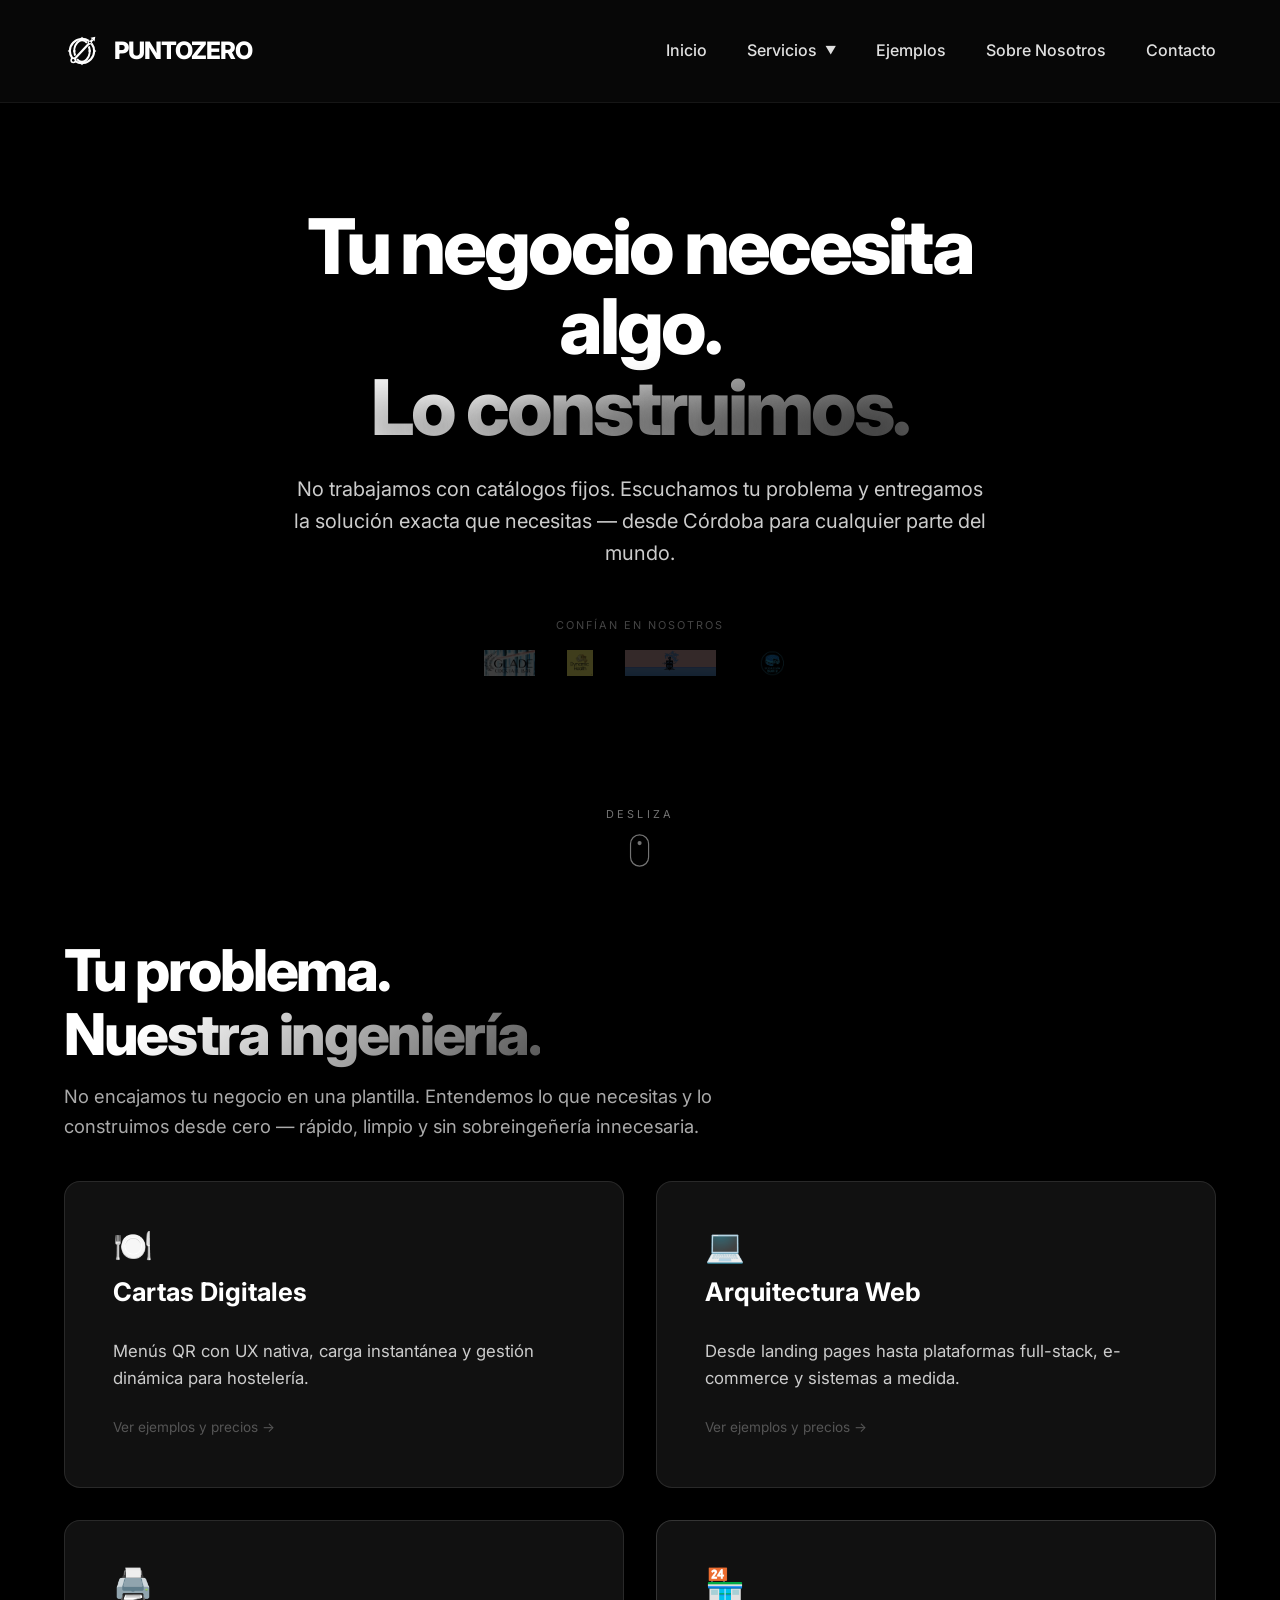
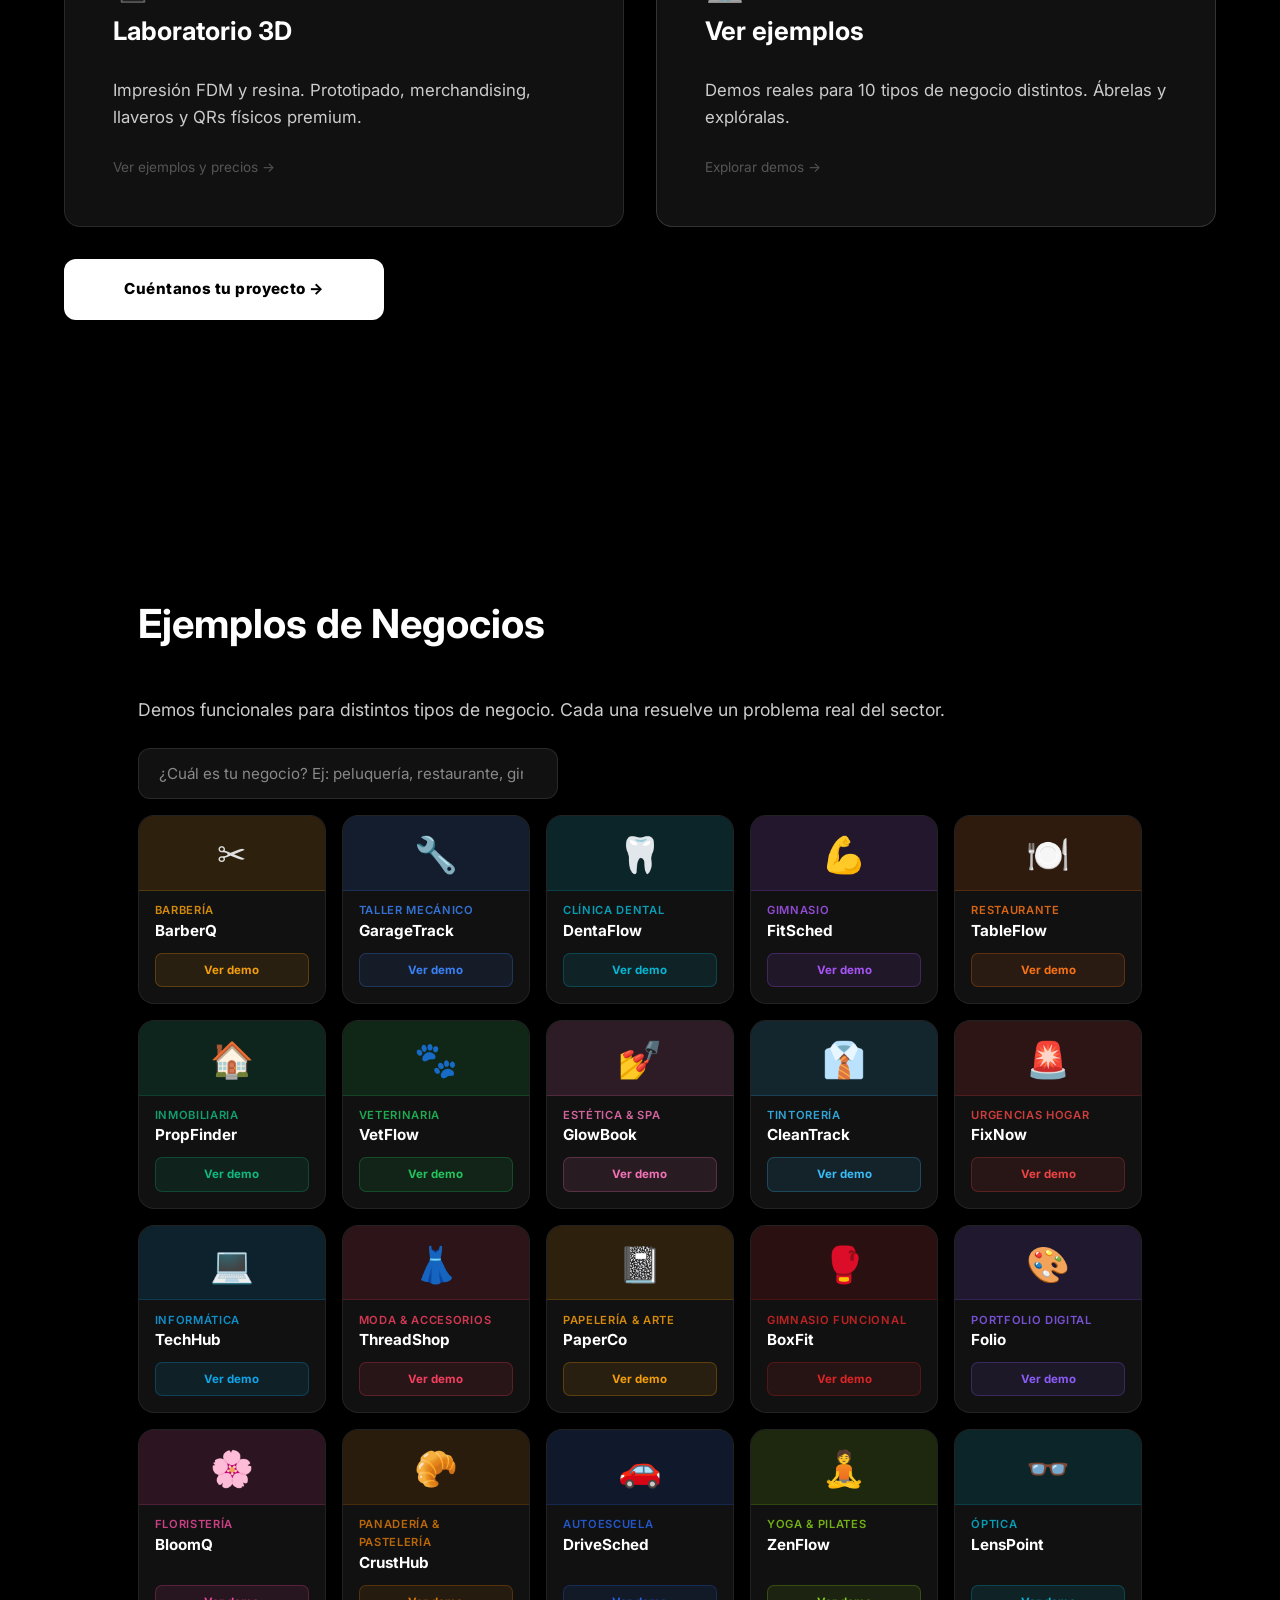
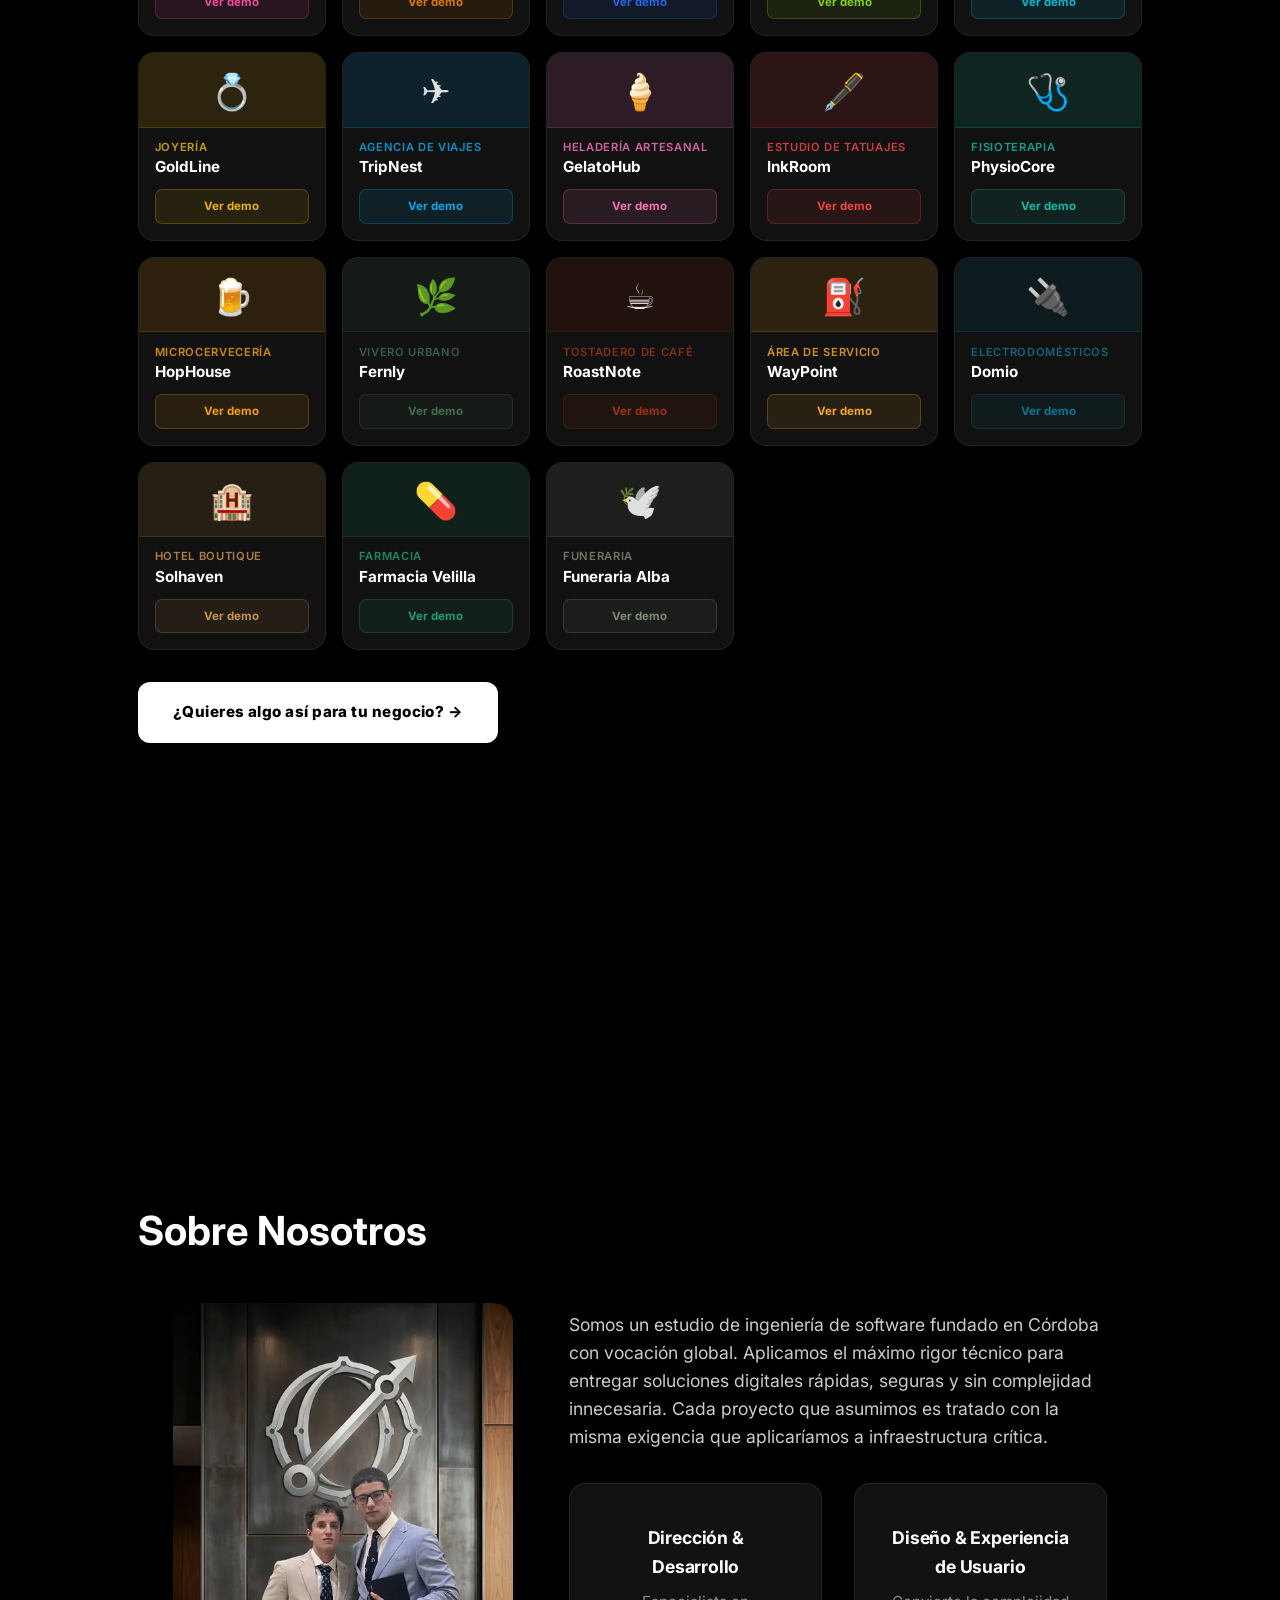
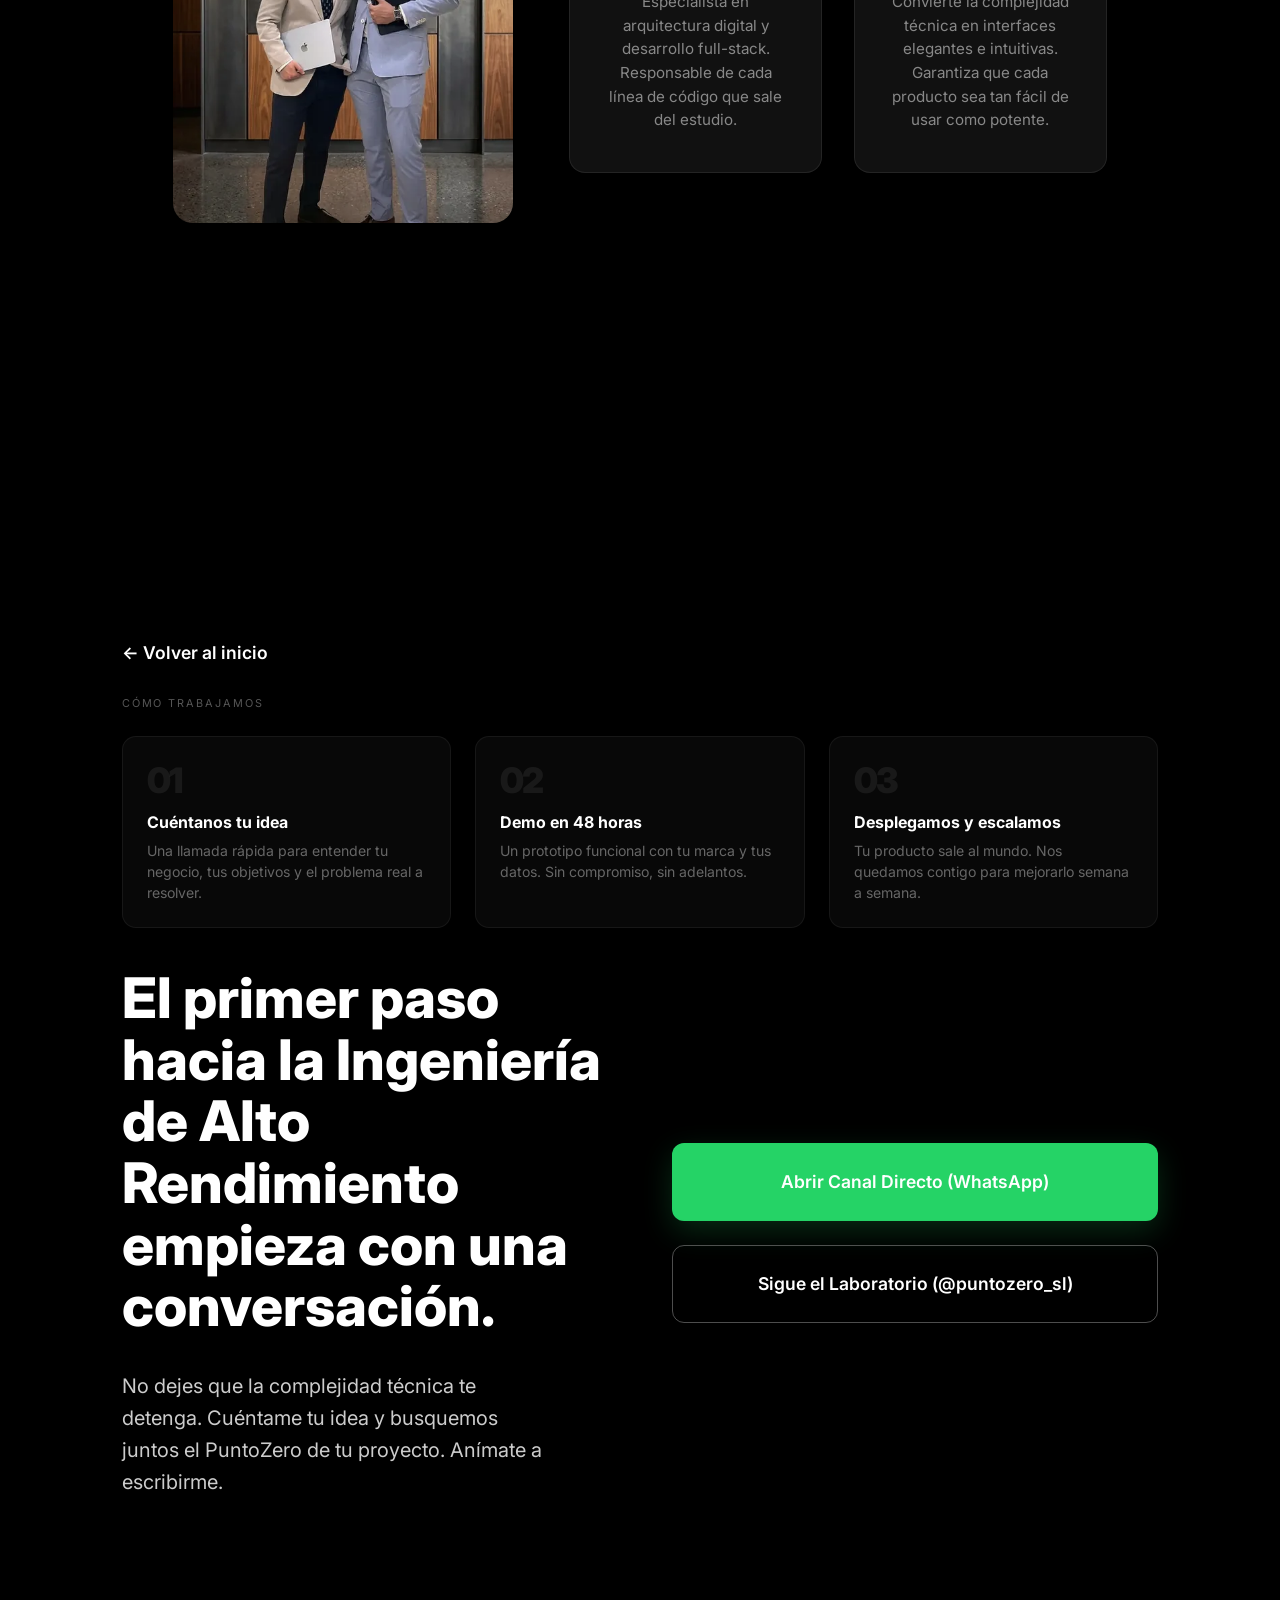
==== commit e592b3c8: "Animación de bienvenida, fondo 3D con el scroll y portada scrolleable Tres cosas, nada más.  1. ANIM" ====
--- a/index.html
+++ b/index.html
@@ -56,9 +56,20 @@
     }
     </script>
 
-    <!-- Librería Three.js y GLTFLoader -->
+    <!-- Three.js. Ya no hace falta GLTFLoader: el logo se genera por código en
+         js/logo3d.js (el .GLB del repo era en realidad un 3MF y nunca cargó). -->
     <script src="https://cdnjs.cloudflare.com/ajax/libs/three.js/r128/three.min.js"></script>
-    <script src="https://cdn.jsdelivr.net/npm/three@0.128.0/examples/js/loaders/GLTFLoader.js"></script>
+
+    <!-- GSAP para la animación de bienvenida. Todos sus plugins son gratuitos
+         desde que Webflow compró GreenSock: registro público, sin token. -->
+    <script src="https://cdnjs.cloudflare.com/ajax/libs/gsap/3.15.0/gsap.min.js"></script>
+    <script src="https://cdnjs.cloudflare.com/ajax/libs/gsap/3.15.0/DrawSVGPlugin.min.js"></script>
+    <script src="https://cdnjs.cloudflare.com/ajax/libs/gsap/3.15.0/Flip.min.js"></script>
+
+    <!-- Lenis para el scroll suave. Se elige frente a ScrollSmoother de GSAP
+         porque Lenis no transforma la página: las vistas de detalle y el canvas
+         3D usan position:fixed y un ancestro transformado los rompería. -->
+    <script src="https://cdn.jsdelivr.net/npm/lenis@1.3.26/dist/lenis.min.js"></script>
 
     <!-- Enlace a la hoja de estilos principal -->
     <link rel="stylesheet" href="css/styles.css">
@@ -67,9 +78,120 @@
     <link rel="preconnect" href="https://fonts.googleapis.com">
     <link rel="preconnect" href="https://fonts.gstatic.com" crossorigin>
     <link href="https://fonts.googleapis.com/css2?family=Inter:wght@400;500;600;700;800&display=swap" rel="stylesheet">
+    <!-- Estilos de la animación de carga. En línea y no en css/styles.css por dos
+         razones: esa hoja la comparten /la-juana y /pizza-jose-villegas (y el
+         loader es solo de la portada), y en línea pinta en el primer frame,
+         sin parpadeo. -->
+    <style>
+        html.pz-cargando,
+        html.pz-cargando body { overflow: hidden; }
+
+        #pz-loader {
+            position: fixed;
+            inset: 0;
+            z-index: 9999;
+            display: grid;
+            place-items: center;
+            background: #0a0a0a;
+            will-change: transform;
+        }
+
+        #pz-loader .pz-stage {
+            position: relative;
+            display: grid;
+            place-items: center;
+            width: min(56vw, 40vh, 300px);
+            aspect-ratio: 1 / 1;
+        }
+
+        #pz-loader .pz-glow {
+            position: absolute;
+            inset: -35%;
+            border-radius: 50%;
+            opacity: 0;
+            pointer-events: none;
+            background: radial-gradient(circle,
+                rgba(255, 255, 255, .40) 0%,
+                rgba(255, 255, 255, .10) 38%,
+                transparent 68%);
+        }
+
+        #pz-logo {
+            position: relative;
+            width: 100%;
+            height: auto;
+            color: #fff;
+            overflow: visible;
+            /* Lo destapa GSAP al montar la línea de tiempo: así no se ve el
+               logo entero antes de empezar a dibujarse. */
+            visibility: hidden;
+        }
+
+        /* Con "reducir movimiento" el logo se ve quieto, sin dibujarse. */
+        .pz-quieto #pz-logo { visibility: visible; }
+
+        #pz-loader.pz-fuera { opacity: 0; transition: opacity .35s ease; }
+    </style>
 </head>
 
 <body>
+
+    <!-- Animación de carga: el logo se dibuja y la cortina sube. Solo en la
+         portada; las subpáginas no la llevan. -->
+    <div id="pz-loader" role="presentation">
+        <div class="pz-stage">
+            <div class="pz-glow"></div>
+            <svg id="pz-logo" viewBox="0 0 240 240" xmlns="http://www.w3.org/2000/svg" aria-hidden="true" focusable="false">
+              <defs>
+                <!-- En el logo original los huecos del donut de origen y del nodo
+                     central están calados también a través de la flecha. Sin esta
+                     máscara el trazo de la flecha los taparía. -->
+                <mask id="pz-huecos">
+                  <rect width="240" height="240" fill="#fff"/>
+                  <circle cx="62.15" cy="182.3" r="9.5" fill="#000"/>
+                  <circle cx="172.47" cy="63.67" r="7" fill="#000"/>
+                </mask>
+              </defs>
+              <g fill="none" stroke="currentColor" stroke-width="14.0">
+                <path class="pz-ring" d="M56.42 170.02A80.9 80.9 0 0 1 165.28 52.96"/>
+                <path class="pz-ring" d="M74.72 187.04A80.9 80.9 0 0 0 183.58 69.98"/>
+                <path class="pz-oval" d="M73.96 151.15A51.1 71.8 0 0 1 153.43 65.7"/>
+                <path class="pz-oval" d="M86.57 174.3A51.1 71.8 0 0 0 166.04 88.85"/>
+                <path class="pz-shaft" stroke-width="14.4" mask="url(#pz-huecos)" d="M62.15 182.3L190.17 44.63"/>
+                <circle class="pz-origin" cx="62.15" cy="182.3" r="14.75" stroke-width="10.5"/>
+                <circle class="pz-hub" cx="172.47" cy="63.67" r="10.5" stroke-width="7"/>
+                <circle class="pz-node" cx="120.0" cy="33.9" r="5.5" stroke-width="4.6"/>
+                <circle class="pz-node" cx="33.9" cy="120.0" r="5.5" stroke-width="4.6"/>
+                <circle class="pz-node" cx="206.1" cy="120.0" r="5.5" stroke-width="4.6"/>
+                <circle class="pz-node" cx="120.0" cy="206.1" r="5.5" stroke-width="4.6"/>
+                <circle class="pz-node" cx="68.9" cy="120.0" r="6.1" stroke-width="5.8"/>
+                <circle class="pz-node" cx="171.1" cy="120.0" r="6.1" stroke-width="5.8"/>
+              </g>
+              <polygon class="pz-head" fill="currentColor" points="208.7,24.71 203.36,56.88 176.99,32.37"/>
+            </svg>
+        </div>
+    </div>
+    <noscript>
+        <!-- Sin JavaScript nadie va a quitar la cortina: mejor no ponerla. -->
+        <style>#pz-loader { display: none; }</style>
+    </noscript>
+    <script>
+        (function () {
+            document.documentElement.classList.add('pz-cargando');
+            // Marca que hay JS: el CSS lo usa para ocultar cosas que solo el JS
+            // puede volver a mostrar (p. ej. las demos hasta que se busca).
+            document.documentElement.classList.add('pz-js');
+            // Red de seguridad por si js/loader.js no llega a cargar (404, red
+            // caída): sin esto la cortina taparía la web para siempre. El tope
+            // propio del loader es de 6 s, así que esto solo salta si no está.
+            window.setTimeout(function () {
+                var l = document.getElementById('pz-loader');
+                if (l && l.parentNode) l.parentNode.removeChild(l);
+                document.documentElement.classList.remove('pz-cargando');
+            }, 7000);
+        })();
+    </script>
+    <script src="js/loader.js"></script>
 
     <!-- VISTA MÓVIL (App Nativa) -->
     <main id="mobile-app">
@@ -92,9 +214,17 @@
             </nav>
         </header>
 
+        <!-- Fondo 3D del móvil. Mismo logo generado por código que en escritorio,
+             pero con menos segmentos y sin bisel: en un teléfono se nota. -->
+        <div id="mobile-canvas" aria-hidden="true"></div>
+
         <div id="app-content">
             <!-- Vista Landing Nueva -->
-            <section id="view-landing" class="view active-view" style="height: 100%; position: relative; padding: 0 5%;">
+            <!-- ===== PORTADA MÓVIL CON SCROLL =====
+                 Antes era una app de pantallas: #view-landing medía height:100% y
+                 no había nada que deslizar. Las pantallas de detalle siguen siendo
+                 pantalla completa y las resuelve handleRouting por hash. -->
+            <section id="view-landing" class="pzm-sec pzm-hero">
                 <div class="landing-bg"></div>
                 <div class="landing-content" style="display: flex; flex-direction: column; align-items: center; justify-content: center; text-align: center; width: 100%;">
                     <h2 class="landing-headline">Tu negocio necesita algo.<br><span class="landing-grad">Lo construimos.</span></h2>
@@ -119,13 +249,12 @@
                     </div>
                 </div>
 
-                <div class="landing-footer-brand">
-                    <p>Diseñado en Córdoba. Desplegado a nivel global.</p>
+                <div class="pzm-scroll-hint" aria-hidden="true">
+                    <span>Desliza</span>
+                    <svg viewBox="0 0 24 40" class="pzm-scroll-mouse"><rect x="1" y="1" width="22" height="38" rx="11"/><circle cx="12" cy="11" r="2.5"/></svg>
                 </div>
             </section>
-
-            <!-- Vista de Servicios -->
-            <section id="view-services-list" class="view">
+            <section id="view-services-list" class="pzm-sec">
                 <div class="hero-intro">
                     <h2>Tu problema.<br>Nuestra ingeniería.</h2>
                     <p>No encajamos tu negocio en una plantilla. Entendemos lo que necesitas y lo construimos desde cero — rápido, limpio y sin sobreingeñería.</p>
@@ -175,177 +304,237 @@
                     </button>
                 </div>
             </section>
-
-            <!-- Vistas Internas -->
-            <section id="view-cartas" class="view">
+            <section id="view-ejemplos" class="pzm-sec">
                 <div class="view-header">
                     <button onclick="window.history.back()" class="btn-volver">← Volver</button>
-                    <h2>Cartas Web Hostelería</h2>
+                    <h2>Ejemplos de Negocios</h2>
                 </div>
                 <div class="view-body">
-                    <p>Implementamos cartas digitales con un diseño UX similar a una App nativa. Carga Zero-Latency
-                        mediante escaneo QR y gestión integral de productos.</p>
-                    <div class="example-links">
-                        <a href="https://bar-glade.netlify.app/" target="_blank" class="example-btn btn-glade">Ver
-                            Ejemplo: Bar Glade (Coctelería)</a>
-                        <a href="http://cartacafebarvictoria.es/" target="_blank" class="example-btn btn-victoria">Ver
-                            Ejemplo: Café Bar Victoria (Tradicional)</a>
-                        <a href="https://cartabocateriasur2.es/" target="_blank" class="example-btn btn-bocateria">Ver
-                            Ejemplo: Bocatería Sur</a>
-                    </div>
-
-                    <h3 class="pricing-section-title">Planes de Ingeniería Gastronómica</h3>
-                    <div class="pricing-container">
-                        <article class="pricing-card">
-                            <h4>Despliegue Estático</h4>
-                            <p class="pricing-price">Consultar</p>
-                            <ul class="pricing-features">
-                                <li>Alojamiento en dominio propio</li>
-                                <li>Tu mandas las fotografias</li>
-                                <li>Código QR Físico Básico</li>
-                            </ul>
-                            <button class="btn-contratar" onclick="enviarWhatsApp(this)"
-                                data-plan="Plan Básico - Cartas Digitales">Solicitar Presupuesto</button>
-                        </article>
-
-                        <article class="pricing-card advanced">
-                            <span class="badge">Más Popular</span>
-                            <h4>Gestión Dinámica</h4>
-                            <p class="pricing-price">Consultar</p>
-                            <ul class="pricing-features">
-                                <li>Todo lo del plan Básico</li>
-                                <li>Gestión semanal de la carta</li>
-                                <li>Soporte técnico prioritario</li>
-                            </ul>
-                            <button class="btn-contratar" onclick="enviarWhatsApp(this)"
-                                data-plan="Plan Avanzado - Cartas Digitales">Solicitar Presupuesto</button>
-                        </article>
-
-                        <article class="pricing-card">
-                            <h4>Ecosistema Total</h4>
-                            <p class="pricing-price">Consultar</p>
-                            <ul class="pricing-features">
-                                <li>Integración Multidioma</li>
-                                <li>Tomamos las fotgrafías</li>
-                                <li>Placas QR en impresión 3D premium</li>
-                            </ul>
-                            <button class="btn-contratar" onclick="enviarWhatsApp(this)"
-                                data-plan="Ecosistema Total - Cartas Digitales">Solicitar Presupuesto</button>
-                        </article>
+                    <p style="margin-bottom:1.5rem;">Demos funcionales que hemos construido para distintos tipos de negocio. Cada una resuelve un problema real del sector.</p>
+                    <div class="ej-buscador-wrap">
+                        <input type="search" class="ej-search-input" placeholder="¿Cuál es tu negocio? Ej: peluquería, restaurante, gimnasio…" oninput="filtrarEjemplos(this)" autocomplete="off" aria-label="Buscar ejemplo por tipo de negocio">
+                    <div class="ejemplos-grid-v2">
+                        <a href="https://barberq.puntozerosl.es/" target="_blank" class="ej-card" data-kw="peluqueria peluquero corte de pelo afeitado salon de barberos barba hombre" style="--ej-color:#f59e0b">
+                            <div class="ej-top"><span class="ej-emoji">✂️</span></div>
+                            <p class="ej-sector">Barbería</p>
+                            <h4 class="ej-nombre">BarberQ</h4>
+                            <span class="ej-btn">Ver demo</span>
+                        </a>
+                        <a href="https://garagetrack.puntozerosl.es/" target="_blank" class="ej-card" data-kw="taller mecanico coches automoviles reparacion de coches vehiculos neumaticos revision" style="--ej-color:#3b82f6">
+                            <div class="ej-top"><span class="ej-emoji">🔧</span></div>
+                            <p class="ej-sector">Taller mecánico</p>
+                            <h4 class="ej-nombre">GarageTrack</h4>
+                            <span class="ej-btn">Ver demo</span>
+                        </a>
+                        <a href="https://dentaflow.puntozerosl.es/" target="_blank" class="ej-card" data-kw="dentista clinica dental odontologia dientes ortodoncia salud bucal" style="--ej-color:#06b6d4">
+                            <div class="ej-top"><span class="ej-emoji">🦷</span></div>
+                            <p class="ej-sector">Clínica dental</p>
+                            <h4 class="ej-nombre">DentaFlow</h4>
+                            <span class="ej-btn">Ver demo</span>
+                        </a>
+                        <a href="https://fitsched.puntozerosl.es/" target="_blank" class="ej-card" data-kw="gimnasio gym fitness entrenamiento personal deporte pesas clases" style="--ej-color:#a855f7">
+                            <div class="ej-top"><span class="ej-emoji">💪</span></div>
+                            <p class="ej-sector">Gimnasio</p>
+                            <h4 class="ej-nombre">FitSched</h4>
+                            <span class="ej-btn">Ver demo</span>
+                        </a>
+                        <a href="https://tableflow.puntozerosl.es/" target="_blank" class="ej-card" data-kw="restaurante bar cafeteria hosteleria reservas de mesas comida cocina" style="--ej-color:#f97316">
+                            <div class="ej-top"><span class="ej-emoji">🍽️</span></div>
+                            <p class="ej-sector">Restaurante</p>
+                            <h4 class="ej-nombre">TableFlow</h4>
+                            <span class="ej-btn">Ver demo</span>
+                        </a>
+                        <a href="https://propfinder.puntozerosl.es/" target="_blank" class="ej-card" data-kw="inmobiliaria pisos casas alquiler venta de viviendas propiedades agencia inmobiliaria" style="--ej-color:#10b981">
+                            <div class="ej-top"><span class="ej-emoji">🏠</span></div>
+                            <p class="ej-sector">Inmobiliaria</p>
+                            <h4 class="ej-nombre">PropFinder</h4>
+                            <span class="ej-btn">Ver demo</span>
+                        </a>
+                        <a href="https://vetflow.puntozerosl.es/" target="_blank" class="ej-card" data-kw="veterinaria veterinario mascotas animales perros gatos clinica veterinaria citas" style="--ej-color:#22c55e">
+                            <div class="ej-top"><span class="ej-emoji">🐾</span></div>
+                            <p class="ej-sector">Veterinaria</p>
+                            <h4 class="ej-nombre">VetFlow</h4>
+                            <span class="ej-btn">Ver demo</span>
+                        </a>
+                        <a href="https://glowbook.puntozerosl.es/" target="_blank" class="ej-card" data-kw="estetica spa salon de belleza manicura masajes unas tratamientos faciales" style="--ej-color:#f472b6">
+                            <div class="ej-top"><span class="ej-emoji">💅</span></div>
+                            <p class="ej-sector">Estética & Spa</p>
+                            <h4 class="ej-nombre">GlowBook</h4>
+                            <span class="ej-btn">Ver demo</span>
+                        </a>
+                        <a href="https://cleantrack.puntozerosl.es/" target="_blank" class="ej-card" data-kw="tintoreria lavanderia limpieza de ropa tintorerias planchado lavado en seco" style="--ej-color:#38bdf8">
+                            <div class="ej-top"><span class="ej-emoji">👔</span></div>
+                            <p class="ej-sector">Tintorería</p>
+                            <h4 class="ej-nombre">CleanTrack</h4>
+                            <span class="ej-btn">Ver demo</span>
+                        </a>
+                        <a href="https://fixnow.puntozerosl.es/" target="_blank" class="ej-card" data-kw="fontanero electricista cerrajero urgencias del hogar reparaciones mantenimiento averias" style="--ej-color:#ef4444">
+                            <div class="ej-top"><span class="ej-emoji">🚨</span></div>
+                            <p class="ej-sector">Urgencias hogar</p>
+                            <h4 class="ej-nombre">FixNow</h4>
+                            <span class="ej-btn">Ver demo</span>
+                        </a>
+                        <a href="https://techhub.puntozerosl.es/" target="_blank" class="ej-card" data-kw="informatica reparacion de moviles ordenadores tecnologia soporte tecnico electronica" style="--ej-color:#0ea5e9">
+                            <div class="ej-top"><span class="ej-emoji">💻</span></div>
+                            <p class="ej-sector">Informática</p>
+                            <h4 class="ej-nombre">TechHub</h4>
+                            <span class="ej-btn">Ver demo</span>
+                        </a>
+                        <a href="https://threadshop.puntozerosl.es/" target="_blank" class="ej-card" data-kw="tienda de ropa moda boutique accesorios complementos" style="--ej-color:#f43f5e">
+                            <div class="ej-top"><span class="ej-emoji">👗</span></div>
+                            <p class="ej-sector">Moda & Accesorios</p>
+                            <h4 class="ej-nombre">ThreadShop</h4>
+                            <span class="ej-btn">Ver demo</span>
+                        </a>
+                        <a href="https://paperco.puntozerosl.es/" target="_blank" class="ej-card" data-kw="papeleria libreria manualidades material escolar arte regalos" style="--ej-color:#f59e0b">
+                            <div class="ej-top"><span class="ej-emoji">📓</span></div>
+                            <p class="ej-sector">Papelería & Arte</p>
+                            <h4 class="ej-nombre">PaperCo</h4>
+                            <span class="ej-btn">Ver demo</span>
+                        </a>
+                        <a href="https://boxfit.puntozerosl.es/" target="_blank" class="ej-card" data-kw="boxeo crossfit entrenamiento funcional artes marciales gimnasio de boxeo" style="--ej-color:#dc2626">
+                            <div class="ej-top"><span class="ej-emoji">🥊</span></div>
+                            <p class="ej-sector">Gimnasio funcional</p>
+                            <h4 class="ej-nombre">BoxFit</h4>
+                            <span class="ej-btn">Ver demo</span>
+                        </a>
+                        <a href="https://folio.puntozerosl.es/" target="_blank" class="ej-card" data-kw="portfolio diseñador freelance fotografo artista creativo agencia creativa" style="--ej-color:#8b5cf6">
+                            <div class="ej-top"><span class="ej-emoji">🎨</span></div>
+                            <p class="ej-sector">Portfolio digital</p>
+                            <h4 class="ej-nombre">Folio</h4>
+                            <span class="ej-btn">Ver demo</span>
+                        </a>
+                        <a href="https://bloomq.puntozerosl.es/" target="_blank" class="ej-card" data-kw="floristeria flores ramos plantas regalos florales entrega de flores a domicilio" style="--ej-color:#ec4899">
+                            <div class="ej-top"><span class="ej-emoji">🌸</span></div>
+                            <p class="ej-sector">Floristería</p>
+                            <h4 class="ej-nombre">BloomQ</h4>
+                            <span class="ej-btn">Ver demo</span>
+                        </a>
+                        <a href="https://crusthub.puntozerosl.es/" target="_blank" class="ej-card" data-kw="panaderia pasteleria reposteria pan artesano tartas dulces bolleria masa madre" style="--ej-color:#d97706">
+                            <div class="ej-top"><span class="ej-emoji">🥐</span></div>
+                            <p class="ej-sector">Panadería & Pastelería</p>
+                            <h4 class="ej-nombre">CrustHub</h4>
+                            <span class="ej-btn">Ver demo</span>
+                        </a>
+                        <a href="https://drivesched.puntozerosl.es/" target="_blank" class="ej-card" data-kw="autoescuela carnet de conducir clases practicas examen de conducir teorico" style="--ej-color:#2563eb">
+                            <div class="ej-top"><span class="ej-emoji">🚗</span></div>
+                            <p class="ej-sector">Autoescuela</p>
+                            <h4 class="ej-nombre">DriveSched</h4>
+                            <span class="ej-btn">Ver demo</span>
+                        </a>
+                        <a href="https://zenflow.puntozerosl.es/" target="_blank" class="ej-card" data-kw="yoga pilates meditacion estudio de yoga bienestar relajacion clases" style="--ej-color:#84cc16">
+                            <div class="ej-top"><span class="ej-emoji">🧘</span></div>
+                            <p class="ej-sector">Yoga & Pilates</p>
+                            <h4 class="ej-nombre">ZenFlow</h4>
+                            <span class="ej-btn">Ver demo</span>
+                        </a>
+                        <a href="https://lenspoint.puntozerosl.es/" target="_blank" class="ej-card" data-kw="optica gafas lentillas graduacion revision visual monturas oculista" style="--ej-color:#06b6d4">
+                            <div class="ej-top"><span class="ej-emoji">👓</span></div>
+                            <p class="ej-sector">Óptica</p>
+                            <h4 class="ej-nombre">LensPoint</h4>
+                            <span class="ej-btn">Ver demo</span>
+                        </a>
+                        <a href="https://goldline.puntozerosl.es/" target="_blank" class="ej-card" data-kw="joyeria joyas anillos collares pulseras relojeria orfebreria oro" style="--ej-color:#eab308">
+                            <div class="ej-top"><span class="ej-emoji">💍</span></div>
+                            <p class="ej-sector">Joyería</p>
+                            <h4 class="ej-nombre">GoldLine</h4>
+                            <span class="ej-btn">Ver demo</span>
+                        </a>
+                        <a href="https://tripnest.puntozerosl.es/" target="_blank" class="ej-card" data-kw="agencia de viajes vacaciones escapadas turismo vuelos hoteles reservas" style="--ej-color:#0ea5e9">
+                            <div class="ej-top"><span class="ej-emoji">✈️</span></div>
+                            <p class="ej-sector">Agencia de viajes</p>
+                            <h4 class="ej-nombre">TripNest</h4>
+                            <span class="ej-btn">Ver demo</span>
+                        </a>
+                        <a href="https://gelatohub.puntozerosl.es/" target="_blank" class="ej-card" data-kw="heladeria helados gelato postres heladeria artesanal sorbetes" style="--ej-color:#f472b6">
+                            <div class="ej-top"><span class="ej-emoji">🍦</span></div>
+                            <p class="ej-sector">Heladería artesanal</p>
+                            <h4 class="ej-nombre">GelatoHub</h4>
+                            <span class="ej-btn">Ver demo</span>
+                        </a>
+                        <a href="https://inkroom.puntozerosl.es/" target="_blank" class="ej-card" data-kw="tatuajes estudio de tatuajes tinta piercing tatuador disenos" style="--ej-color:#ef4444">
+                            <div class="ej-top"><span class="ej-emoji">🖋️</span></div>
+                            <p class="ej-sector">Estudio de tatuajes</p>
+                            <h4 class="ej-nombre">InkRoom</h4>
+                            <span class="ej-btn">Ver demo</span>
+                        </a>
+                        <a href="https://physiocore.puntozerosl.es/" target="_blank" class="ej-card" data-kw="fisioterapia rehabilitacion lesiones recuperacion fisio masajes terapeuticos" style="--ej-color:#14b8a6">
+                            <div class="ej-top"><span class="ej-emoji">🩺</span></div>
+                            <p class="ej-sector">Fisioterapia</p>
+                            <h4 class="ej-nombre">PhysioCore</h4>
+                            <span class="ej-btn">Ver demo</span>
+                        </a>
+                        <a href="https://hophouse.puntozerosl.es/" target="_blank" class="ej-card" data-kw="cerveceria microcerveceria artesanal cerveza craft beer barril pub bar de cervezas" style="--ej-color:#f59e0b">
+                            <div class="ej-top"><span class="ej-emoji">🍺</span></div>
+                            <p class="ej-sector">Microcervecería</p>
+                            <h4 class="ej-nombre">HopHouse</h4>
+                            <span class="ej-btn">Ver demo</span>
+                        </a>
+                        <a href="https://fernly.puntozerosl.es/" target="_blank" class="ej-card" data-kw="vivero plantas de interior jardineria floristeria macetas decoracion verde" style="--ej-color:#3f6b4f">
+                            <div class="ej-top"><span class="ej-emoji">🌿</span></div>
+                            <p class="ej-sector">Vivero urbano</p>
+                            <h4 class="ej-nombre">Fernly</h4>
+                            <span class="ej-btn">Ver demo</span>
+                        </a>
+                        <a href="https://roastnote.puntozerosl.es/" target="_blank" class="ej-card" data-kw="cafeteria tostadero de cafe cafe de especialidad torrefaccion grano cafe artesanal" style="--ej-color:#9a3412">
+                            <div class="ej-top"><span class="ej-emoji">☕</span></div>
+                            <p class="ej-sector">Tostadero de café</p>
+                            <h4 class="ej-nombre">RoastNote</h4>
+                            <span class="ej-btn">Ver demo</span>
+                        </a>
+                        <a href="https://waypoint.puntozerosl.es/" target="_blank" class="ej-card" data-kw="gasolinera estacion de servicio combustible carburante area de servicio repostaje gasoleo" style="--ej-color:#f5a623">
+                            <div class="ej-top"><span class="ej-emoji">⛽</span></div>
+                            <p class="ej-sector">Área de servicio</p>
+                            <h4 class="ej-nombre">WayPoint</h4>
+                            <span class="ej-btn">Ver demo</span>
+                        </a>
+                        <a href="https://domio.puntozerosl.es/" target="_blank" class="ej-card" data-kw="electrodomesticos tienda de electrodomesticos lavadoras frigorificos television climatizacion hogar" style="--ej-color:#0e7490">
+                            <div class="ej-top"><span class="ej-emoji">🔌</span></div>
+                            <p class="ej-sector">Electrodomésticos</p>
+                            <h4 class="ej-nombre">Domio</h4>
+                            <span class="ej-btn">Ver demo</span>
+                        </a>
+                        <a href="https://solhaven.puntozerosl.es/" target="_blank" class="ej-card" data-kw="hotel hotel boutique alojamiento turismo rural escapadas habitaciones reservas hospedaje" style="--ej-color:#c9914c">
+                            <div class="ej-top"><span class="ej-emoji">🏨</span></div>
+                            <p class="ej-sector">Hotel boutique</p>
+                            <h4 class="ej-nombre">Solhaven</h4>
+                            <span class="ej-btn">Ver demo</span>
+                        </a>
+                        <a href="https://farmaciavelilla.puntozerosl.es/" target="_blank" class="ej-card" data-kw="farmacia botica medicamentos parafarmacia farmacia de guardia salud recetas vacunacion" style="--ej-color:#1f9d6f">
+                            <div class="ej-top"><span class="ej-emoji">💊</span></div>
+                            <p class="ej-sector">Farmacia</p>
+                            <h4 class="ej-nombre">Farmacia Velilla</h4>
+                            <span class="ej-btn">Ver demo</span>
+                        </a>
+                        <a href="https://funerariaalba.puntozerosl.es/" target="_blank" class="ej-card" data-kw="funeraria tanatorio servicios funerarios velatorio ceremonias acompañamiento" style="--ej-color:#7c8b76">
+                            <div class="ej-top"><span class="ej-emoji">🕊️</span></div>
+                            <p class="ej-sector">Funeraria</p>
+                            <h4 class="ej-nombre">Funeraria Alba</h4>
+                            <span class="ej-btn">Ver demo</span>
+                        </a>
+                        <a href="https://losprincipes.puntozerosl.es/" target="_blank" class="ej-card" data-kw="churreria churros desayuno cafeteria geringos chocolate dulces panaderia" style="--ej-color:#c1812e">
+                            <div class="ej-top"><span class="ej-emoji">🍩</span></div>
+                            <p class="ej-sector">Churrería</p>
+                            <h4 class="ej-nombre">Los Príncipes</h4>
+                            <span class="ej-btn">Ver demo</span>
+                        </a>
+                        <a href="https://apex3d.puntozerosl.es/" target="_blank" class="ej-card" data-kw="impresion 3d fabricacion aditiva tpu ingenieria diseño industrial tfg cohete portfolio tecnico" style="--ej-color:#00e5f5">
+                            <div class="ej-top"><span class="ej-emoji">🚀</span></div>
+                            <p class="ej-sector">Ingeniería & Portfolio</p>
+                            <h4 class="ej-nombre">Apex3D</h4>
+                            <span class="ej-btn">Ver demo</span>
+                        </a>
+                    </div>
+                        <p class="ej-no-results" hidden>No tenemos todavía una demo para ese tipo de negocio, pero podemos crear una a tu medida. <a href="#" onclick="Maps('view-contacto-mobile'); return false;">Hablemos →</a></p>
+                    </div>
+                    <div style="margin-top:2rem;">
+                        <button onclick="Maps('view-contacto-mobile')" class="btn-cta-full">
+                            ¿Quieres algo así para tu negocio? →
+                        </button>
                     </div>
                 </div>
             </section>
-
-            <section id="view-web" class="view">
-                <div class="view-header">
-                    <button onclick="window.history.back()" class="btn-volver">← Volver</button>
-                    <h2>Arquitectura Digital</h2>
-                </div>
-                <div class="view-body">
-                    <p>En PuntoZero abordamos el <strong>Desarrollo Full-Stack</strong> creando arquitecturas digitales
-                        robustas y escalables. Aplicamos metodologías ágiles e Ingeniería de Software avanzada para
-                        desarrollar plataformas a medida, sistemas e-commerce de alto rendimiento y ecosistemas
-                        digitales orientados a maximizar los resultados de tu negocio.</p>
-                    <div class="example-links">
-                        <a href="https://dynamichealth.es/" target="_blank" class="example-btn btn-dh">Ver
-                            Ejemplo: Dynamic Health</a>
-                    </div>
-
-                    <h3 class="pricing-section-title">Planes de Arquitectura Digital</h3>
-                    <div class="pricing-container">
-                        <article class="pricing-card">
-                            <h4>Escaparate Digital</h4>
-                            <p class="pricing-price">Consultar</p>
-                            <ul class="pricing-features">
-                                <li>Landing Page corporativa</li>
-                                <li>Optimización Zero-Latency</li>
-                                <li>Diseño Responsive Extremo</li>
-                            </ul>
-                            <button class="btn-contratar" onclick="enviarWhatsApp(this)"
-                                data-plan="Escaparate Digital - Arquitectura Digital">Solicitar Presupuesto</button>
-                        </article>
-
-                        <article class="pricing-card advanced">
-                            <span class="badge">E-commerce</span>
-                            <h4>Tienda Online</h4>
-                            <p class="pricing-price">Consultar</p>
-                            <ul class="pricing-features">
-                                <li>Todo lo anterior</li>
-                                <li>Embudos de pago optimizados</li>
-                                <li>Panel de gestión de stock</li>
-                            </ul>
-                            <button class="btn-contratar" onclick="enviarWhatsApp(this)"
-                                data-plan="Tienda Online - Arquitectura Digital">Solicitar Presupuesto</button>
-                        </article>
-
-                        <article class="pricing-card">
-                            <h4>Plataforma a Medida</h4>
-                            <p class="pricing-price">Consultar</p>
-                            <ul class="pricing-features">
-                                <li>Sistemas de reservas/gestión</li>
-                                <li>Integración de APIs complejas</li>
-                                <li>Renderizado 3D en tiempo real</li>
-                            </ul>
-                            <button class="btn-contratar" onclick="enviarWhatsApp(this)"
-                                data-plan="Plataforma a Medida - Arquitectura Digital">Solicitar Presupuesto</button>
-                        </article>
-                    </div>
-                </div>
-            </section>
-
-            <section id="view-3d" class="view">
-                <div class="view-header"
-                    style="position: absolute; top:0; left:0; right:0; z-index: 10; background: transparent; padding-top: 1rem;">
-                    <button onclick="window.history.back()" class="btn-volver"
-                        style="color: #ffffff; text-shadow: 0 1px 3px rgba(0,0,0,0.8); background: rgba(0,0,0,0.3); padding: 5px 12px; border-radius: 20px;">←
-                        Volver</button>
-                </div>
-
-                <div class="service-hero">
-                    <img src="baner_3D.webp" alt="Laboratorio Dual de Impresión 3D" class="service-hero-img">
-                    <div class="service-hero-content">
-                        <h2>Laboratorio Dual de Impresión 3D</h2>
-                    </div>
-                </div>
-
-                <div class="view-body" style="padding-top: 0.5rem;">
-                    <p>Contamos con un <strong>Laboratorio Dual de Impresión 3D</strong> que emplea tecnologías FDM y
-                        resina de alta resolución. Este laboratorio nos permite ofrecer servicios de ingeniería física,
-                        prototipado rápido para validación de piezas, modelado CAD de precisión e incluso creación de
-                        merchandising técnico exclusivo para empresas.</p>
-
-                    <div class="services-modal-container">
-                        <button class="service-modal-btn" data-service="llaveros">Merchandaising y llaveros
-                            personalizados</button>
-                        <button class="service-modal-btn" data-service="figuras">Figuras y Coleccionables</button>
-                        <button class="service-modal-btn" data-service="qrs">QRs de todo tipo</button>
-                        <button class="service-modal-btn" data-service="otro">Cualquier otro diseño</button>
-                    </div>
-
-                    <div class="pricing-explanation-block">
-                        <h3>PRESUPUESTO FLEXIBLE Y VARIABLE</h3>
-                        <p>El precio final de cada proyecto se calcula de forma personalizada basándose en factores
-                            técnicos clave, incluyendo el volumen de impresión, número de unidades, horas de máquina
-                            estimadas, y los colores y materiales seleccionados.</p>
-                        <button class="btn-contratar" onclick="enviarWhatsApp(this)"
-                            data-plan="Cotización Impresión 3D">Solicitar Presupuesto</button>
-                    </div>
-                </div>
-            </section>
-
-            <section id="view-arch3d" class="view">
-                <div class="view-header">
-                    <button onclick="window.history.back()" class="btn-volver">← Volver</button>
-                    <h2>Maquetar casas en 3d</h2>
-                </div>
-                <div class="view-body">
-                    <p>Ofrecemos un servicio especializado de <strong>Maquetación 3D de viviendas</strong>. Creamos
-                        visualizaciones arquitectónicas inmersivas y fotorrealistas que permiten explorar los espacios y
-                        distribuciones antes de su construcción o reforma.</p>
-                </div>
-            </section>
-
-            <section id="view-sobre" class="view">
+            <section id="view-sobre" class="pzm-sec">
                 <div class="view-header">
                     <button onclick="window.history.back()" class="btn-volver">← Volver</button>
                     <h2>Sobre Nosotros</h2>
@@ -367,8 +556,7 @@
                     </div>
                 </div>
             </section>
-
-            <section id="view-contacto-mobile" class="view">
+            <section id="view-contacto-mobile" class="pzm-sec">
                 <div class="view-header">
                     <button onclick="window.history.back()" class="btn-volver">← Volver</button>
                     <h2>Contáctanos</h2>
@@ -408,113 +596,180 @@
                 </div>
             </section>
 
-            <!-- Vista Ejemplos de Negocios -->
-            <section id="view-ejemplos" class="view">
+            <!-- Vista de Servicios -->
+
+            <!-- Vistas Internas -->
+            <section id="view-cartas" class="view">
                 <div class="view-header">
                     <button onclick="window.history.back()" class="btn-volver">← Volver</button>
-                    <h2>Ejemplos de Negocios</h2>
+                    <h2>Cartas Web Hostelería</h2>
                 </div>
                 <div class="view-body">
-                    <p style="margin-bottom:1.5rem;">Demos funcionales que hemos construido para distintos tipos de negocio. Cada una resuelve un problema real del sector.</p>
-                    <div class="ejemplos-grid-v2">
-                        <a href="https://barberq.puntozerosl.es/" target="_blank" class="ej-card" style="--ej-color:#f59e0b">
-                            <div class="ej-top"><span class="ej-emoji">✂️</span></div>
-                            <p class="ej-sector">Barbería</p>
-                            <h4 class="ej-nombre">BarberQ</h4>
-                            <span class="ej-btn">Ver demo</span>
-                        </a>
-                        <a href="https://garagetrack.puntozerosl.es/" target="_blank" class="ej-card" style="--ej-color:#3b82f6">
-                            <div class="ej-top"><span class="ej-emoji">🔧</span></div>
-                            <p class="ej-sector">Taller mecánico</p>
-                            <h4 class="ej-nombre">GarageTrack</h4>
-                            <span class="ej-btn">Ver demo</span>
-                        </a>
-                        <a href="https://dentaflow.puntozerosl.es/" target="_blank" class="ej-card" style="--ej-color:#06b6d4">
-                            <div class="ej-top"><span class="ej-emoji">🦷</span></div>
-                            <p class="ej-sector">Clínica dental</p>
-                            <h4 class="ej-nombre">DentaFlow</h4>
-                            <span class="ej-btn">Ver demo</span>
-                        </a>
-                        <a href="https://fitsched.puntozerosl.es/" target="_blank" class="ej-card" style="--ej-color:#a855f7">
-                            <div class="ej-top"><span class="ej-emoji">💪</span></div>
-                            <p class="ej-sector">Gimnasio</p>
-                            <h4 class="ej-nombre">FitSched</h4>
-                            <span class="ej-btn">Ver demo</span>
-                        </a>
-                        <a href="https://tableflow.puntozerosl.es/" target="_blank" class="ej-card" style="--ej-color:#f97316">
-                            <div class="ej-top"><span class="ej-emoji">🍽️</span></div>
-                            <p class="ej-sector">Restaurante</p>
-                            <h4 class="ej-nombre">TableFlow</h4>
-                            <span class="ej-btn">Ver demo</span>
-                        </a>
-                        <a href="https://propfinder.puntozerosl.es/" target="_blank" class="ej-card" style="--ej-color:#10b981">
-                            <div class="ej-top"><span class="ej-emoji">🏠</span></div>
-                            <p class="ej-sector">Inmobiliaria</p>
-                            <h4 class="ej-nombre">PropFinder</h4>
-                            <span class="ej-btn">Ver demo</span>
-                        </a>
-                        <a href="https://vetflow.puntozerosl.es/" target="_blank" class="ej-card" style="--ej-color:#22c55e">
-                            <div class="ej-top"><span class="ej-emoji">🐾</span></div>
-                            <p class="ej-sector">Veterinaria</p>
-                            <h4 class="ej-nombre">VetFlow</h4>
-                            <span class="ej-btn">Ver demo</span>
-                        </a>
-                        <a href="https://glowbook.puntozerosl.es/" target="_blank" class="ej-card" style="--ej-color:#f472b6">
-                            <div class="ej-top"><span class="ej-emoji">💅</span></div>
-                            <p class="ej-sector">Estética & Spa</p>
-                            <h4 class="ej-nombre">GlowBook</h4>
-                            <span class="ej-btn">Ver demo</span>
-                        </a>
-                        <a href="https://cleantrack.puntozerosl.es/" target="_blank" class="ej-card" style="--ej-color:#38bdf8">
-                            <div class="ej-top"><span class="ej-emoji">👔</span></div>
-                            <p class="ej-sector">Tintorería</p>
-                            <h4 class="ej-nombre">CleanTrack</h4>
-                            <span class="ej-btn">Ver demo</span>
-                        </a>
-                        <a href="https://fixnow.puntozerosl.es/" target="_blank" class="ej-card" style="--ej-color:#ef4444">
-                            <div class="ej-top"><span class="ej-emoji">🚨</span></div>
-                            <p class="ej-sector">Urgencias hogar</p>
-                            <h4 class="ej-nombre">FixNow</h4>
-                            <span class="ej-btn">Ver demo</span>
-                        </a>
-                        <a href="https://techhub.puntozerosl.es/" target="_blank" class="ej-card" style="--ej-color:#0ea5e9">
-                            <div class="ej-top"><span class="ej-emoji">💻</span></div>
-                            <p class="ej-sector">Informática</p>
-                            <h4 class="ej-nombre">TechHub</h4>
-                            <span class="ej-btn">Ver demo</span>
-                        </a>
-                        <a href="https://threadshop.puntozerosl.es/" target="_blank" class="ej-card" style="--ej-color:#f43f5e">
-                            <div class="ej-top"><span class="ej-emoji">👗</span></div>
-                            <p class="ej-sector">Moda & Accesorios</p>
-                            <h4 class="ej-nombre">ThreadShop</h4>
-                            <span class="ej-btn">Ver demo</span>
-                        </a>
-                        <a href="https://paperco.puntozerosl.es/" target="_blank" class="ej-card" style="--ej-color:#f59e0b">
-                            <div class="ej-top"><span class="ej-emoji">📓</span></div>
-                            <p class="ej-sector">Papelería & Arte</p>
-                            <h4 class="ej-nombre">PaperCo</h4>
-                            <span class="ej-btn">Ver demo</span>
-                        </a>
-                        <a href="https://boxfit.puntozerosl.es/" target="_blank" class="ej-card" style="--ej-color:#dc2626">
-                            <div class="ej-top"><span class="ej-emoji">🥊</span></div>
-                            <p class="ej-sector">Gimnasio funcional</p>
-                            <h4 class="ej-nombre">BoxFit</h4>
-                            <span class="ej-btn">Ver demo</span>
-                        </a>
-                        <a href="https://folio.puntozerosl.es/" target="_blank" class="ej-card" style="--ej-color:#8b5cf6">
-                            <div class="ej-top"><span class="ej-emoji">🎨</span></div>
-                            <p class="ej-sector">Portfolio digital</p>
-                            <h4 class="ej-nombre">Folio</h4>
-                            <span class="ej-btn">Ver demo</span>
-                        </a>
-                    </div>
-                    <div style="margin-top:2rem;">
-                        <button onclick="Maps('view-contacto-mobile')" class="btn-cta-full">
-                            ¿Quieres algo así para tu negocio? →
-                        </button>
+                    <p>Implementamos cartas digitales con un diseño UX similar a una App nativa. Carga Zero-Latency
+                        mediante escaneo QR y gestión integral de productos.</p>
+                    <div class="example-links">
+                        <a href="https://bar-glade.netlify.app/" target="_blank" class="example-btn btn-glade">Ver
+                            Ejemplo: Bar Glade (Coctelería)</a>
+                        <a href="http://cartacafebarvictoria.es/" target="_blank" class="example-btn btn-victoria">Ver
+                            Ejemplo: Café Bar Victoria (Tradicional)</a>
+                        <a href="https://cartabocateriasur2.es/" target="_blank" class="example-btn btn-bocateria">Ver
+                            Ejemplo: Bocatería Sur</a>
+                    </div>
+
+                    <h3 class="pricing-section-title">Planes de Ingeniería Gastronómica</h3>
+                    <div class="pricing-container">
+                        <article class="pricing-card">
+                            <h4>Despliegue Estático</h4>
+                            <p class="pricing-price">Consultar</p>
+                            <ul class="pricing-features">
+                                <li>Alojamiento en dominio propio</li>
+                                <li>Tu mandas las fotografias</li>
+                                <li>Código QR Físico Básico</li>
+                            </ul>
+                            <button class="btn-contratar" onclick="enviarWhatsApp(this)"
+                                data-plan="Plan Básico - Cartas Digitales">Solicitar Presupuesto</button>
+                        </article>
+
+                        <article class="pricing-card advanced">
+                            <span class="badge">Más Popular</span>
+                            <h4>Gestión Dinámica</h4>
+                            <p class="pricing-price">Consultar</p>
+                            <ul class="pricing-features">
+                                <li>Todo lo del plan Básico</li>
+                                <li>Gestión semanal de la carta</li>
+                                <li>Soporte técnico prioritario</li>
+                            </ul>
+                            <button class="btn-contratar" onclick="enviarWhatsApp(this)"
+                                data-plan="Plan Avanzado - Cartas Digitales">Solicitar Presupuesto</button>
+                        </article>
+
+                        <article class="pricing-card">
+                            <h4>Ecosistema Total</h4>
+                            <p class="pricing-price">Consultar</p>
+                            <ul class="pricing-features">
+                                <li>Integración Multidioma</li>
+                                <li>Tomamos las fotgrafías</li>
+                                <li>Placas QR en impresión 3D premium</li>
+                            </ul>
+                            <button class="btn-contratar" onclick="enviarWhatsApp(this)"
+                                data-plan="Ecosistema Total - Cartas Digitales">Solicitar Presupuesto</button>
+                        </article>
                     </div>
                 </div>
             </section>
+
+            <section id="view-web" class="view">
+                <div class="view-header">
+                    <button onclick="window.history.back()" class="btn-volver">← Volver</button>
+                    <h2>Arquitectura Digital</h2>
+                </div>
+                <div class="view-body">
+                    <p>En PuntoZero abordamos el <strong>Desarrollo Full-Stack</strong> creando arquitecturas digitales
+                        robustas y escalables. Aplicamos metodologías ágiles e Ingeniería de Software avanzada para
+                        desarrollar plataformas a medida, sistemas e-commerce de alto rendimiento y ecosistemas
+                        digitales orientados a maximizar los resultados de tu negocio.</p>
+                    <div class="example-links">
+                        <a href="https://dynamichealth.es/" target="_blank" class="example-btn btn-dh">Ver
+                            Ejemplo: Dynamic Health</a>
+                    </div>
+
+                    <h3 class="pricing-section-title">Planes de Arquitectura Digital</h3>
+                    <div class="pricing-container">
+                        <article class="pricing-card">
+                            <h4>Escaparate Digital</h4>
+                            <p class="pricing-price">Consultar</p>
+                            <ul class="pricing-features">
+                                <li>Landing Page corporativa</li>
+                                <li>Optimización Zero-Latency</li>
+                                <li>Diseño Responsive Extremo</li>
+                            </ul>
+                            <button class="btn-contratar" onclick="enviarWhatsApp(this)"
+                                data-plan="Escaparate Digital - Arquitectura Digital">Solicitar Presupuesto</button>
+                        </article>
+
+                        <article class="pricing-card advanced">
+                            <span class="badge">E-commerce</span>
+                            <h4>Tienda Online</h4>
+                            <p class="pricing-price">Consultar</p>
+                            <ul class="pricing-features">
+                                <li>Todo lo anterior</li>
+                                <li>Embudos de pago optimizados</li>
+                                <li>Panel de gestión de stock</li>
+                            </ul>
+                            <button class="btn-contratar" onclick="enviarWhatsApp(this)"
+                                data-plan="Tienda Online - Arquitectura Digital">Solicitar Presupuesto</button>
+                        </article>
+
+                        <article class="pricing-card">
+                            <h4>Plataforma a Medida</h4>
+                            <p class="pricing-price">Consultar</p>
+                            <ul class="pricing-features">
+                                <li>Sistemas de reservas/gestión</li>
+                                <li>Integración de APIs complejas</li>
+                                <li>Renderizado 3D en tiempo real</li>
+                            </ul>
+                            <button class="btn-contratar" onclick="enviarWhatsApp(this)"
+                                data-plan="Plataforma a Medida - Arquitectura Digital">Solicitar Presupuesto</button>
+                        </article>
+                    </div>
+                </div>
+            </section>
+
+            <section id="view-3d" class="view">
+                <div class="view-header"
+                    style="position: absolute; top:0; left:0; right:0; z-index: 10; background: transparent; padding-top: 1rem;">
+                    <button onclick="window.history.back()" class="btn-volver"
+                        style="color: #ffffff; text-shadow: 0 1px 3px rgba(0,0,0,0.8); background: rgba(0,0,0,0.3); padding: 5px 12px; border-radius: 20px;">←
+                        Volver</button>
+                </div>
+
+                <div class="service-hero">
+                    <img src="baner_3D.webp" alt="Laboratorio Dual de Impresión 3D" class="service-hero-img">
+                    <div class="service-hero-content">
+                        <h2>Laboratorio Dual de Impresión 3D</h2>
+                    </div>
+                </div>
+
+                <div class="view-body" style="padding-top: 0.5rem;">
+                    <p>Contamos con un <strong>Laboratorio Dual de Impresión 3D</strong> que emplea tecnologías FDM y
+                        resina de alta resolución. Este laboratorio nos permite ofrecer servicios de ingeniería física,
+                        prototipado rápido para validación de piezas, modelado CAD de precisión e incluso creación de
+                        merchandising técnico exclusivo para empresas.</p>
+
+                    <div class="services-modal-container">
+                        <button class="service-modal-btn" data-service="llaveros">Merchandaising y llaveros
+                            personalizados</button>
+                        <button class="service-modal-btn" data-service="figuras">Figuras y Coleccionables</button>
+                        <button class="service-modal-btn" data-service="qrs">QRs de todo tipo</button>
+                        <button class="service-modal-btn" data-service="otro">Cualquier otro diseño</button>
+                    </div>
+
+                    <div class="pricing-explanation-block">
+                        <h3>PRESUPUESTO FLEXIBLE Y VARIABLE</h3>
+                        <p>El precio final de cada proyecto se calcula de forma personalizada basándose en factores
+                            técnicos clave, incluyendo el volumen de impresión, número de unidades, horas de máquina
+                            estimadas, y los colores y materiales seleccionados.</p>
+                        <button class="btn-contratar" onclick="enviarWhatsApp(this)"
+                            data-plan="Cotización Impresión 3D">Solicitar Presupuesto</button>
+                    </div>
+                </div>
+            </section>
+
+            <section id="view-arch3d" class="view">
+                <div class="view-header">
+                    <button onclick="window.history.back()" class="btn-volver">← Volver</button>
+                    <h2>Maquetar casas en 3d</h2>
+                </div>
+                <div class="view-body">
+                    <p>Ofrecemos un servicio especializado de <strong>Maquetación 3D de viviendas</strong>. Creamos
+                        visualizaciones arquitectónicas inmersivas y fotorrealistas que permiten explorar los espacios y
+                        distribuciones antes de su construcción o reforma.</p>
+                </div>
+            </section>
+
+
+
+            <!-- Vista Ejemplos de Negocios -->
         </div>
     </main>
 
@@ -524,7 +779,7 @@
         <div id="canvas-container"></div>
 
         <header class="desk-nav">
-            <div class="desk-logo">PUNTOZERO</div>
+            <div class="desk-logo"><span id="pz-marca-slot" class="desk-logo-marca" aria-hidden="true"></span>PUNTOZERO</div>
             <nav class="desk-menu">
                 <a href="#" onclick="NavDesk('desk-home-view'); return false;">Inicio</a>
 
@@ -545,7 +800,14 @@
             </nav>
         </header>
 
-        <section id="desk-home-view" class="desk-view active-desk-view desk-hero">
+        <!-- ===== PORTADA CON SCROLL =====
+             El home dejó de ser un panel a pantalla completa y pasó a ser un
+             recorrido vertical, que es lo que le da sentido al fondo 3D: gira y
+             se aleja según se baja. Las vistas de detalle (cartas, web, 3D,
+             arch3D) siguen siendo paneles superpuestos y NavDesk decide cuál
+             toca, sin tocar ninguno de los 24 onclick del HTML. -->
+        <main id="desk-scroll">
+        <section id="desk-home-view" class="pz-sec pz-hero">
             <div class="hero-text-overlay">
                 <h1 class="desk-main-title">Tu negocio necesita algo.<br><span class="desk-grad">Lo construimos.</span></h1>
                 <p class="desk-main-subtitle">No trabajamos con catálogos fijos. Escuchamos tu problema y entregamos la solución exacta que necesitas — desde Córdoba para cualquier parte del mundo.</p>
@@ -559,9 +821,12 @@
                     </div>
                 </div>
             </div>
+            <div class="pz-scroll-hint" aria-hidden="true">
+                <span>Desliza</span>
+                <svg viewBox="0 0 24 40" class="pz-scroll-mouse"><rect x="1" y="1" width="22" height="38" rx="11"/><circle cx="12" cy="11" r="2.5"/></svg>
+            </div>
         </section>
-
-        <section id="desk-services-view" class="desk-view">
+        <section id="desk-services-view" class="pz-sec">
             <div class="desk-services-container">
                 <button onclick="NavDesk('desk-home-view')" class="btn-volver-desk">← Volver al inicio</button>
 
@@ -603,9 +868,135 @@
                 </div>
             </div>
         </section>
+        <section id="desk-view-ejemplos" class="pz-sec">
+            <div class="desk-detail-container">
+                <div class="view-header">
+                    <button onclick="NavDesk('desk-home-view')" class="btn-volver">← Volver al inicio</button>
+                    <h2>Ejemplos de Negocios</h2>
+                </div>
+                <div class="view-body">
+                    <p style="margin-bottom:1.5rem;">Demos funcionales para distintos tipos de negocio. Cada una resuelve un problema real del sector.</p>
+                    <div class="ej-buscador-wrap">
+                        <input type="search" class="ej-search-input" placeholder="¿Cuál es tu negocio? Ej: peluquería, restaurante, gimnasio…" oninput="filtrarEjemplos(this)" autocomplete="off" aria-label="Buscar ejemplo por tipo de negocio">
+                    <div class="ejemplos-grid-v2 ejemplos-grid-v2-desk">
+                        <a href="https://barberq.puntozerosl.es/" target="_blank" class="ej-card" data-kw="peluqueria peluquero corte de pelo afeitado salon de barberos barba hombre" style="--ej-color:#f59e0b"><div class="ej-top"><span class="ej-emoji">✂️</span></div><p class="ej-sector">Barbería</p><h4 class="ej-nombre">BarberQ</h4><span class="ej-btn">Ver demo</span></a>
+                        <a href="https://garagetrack.puntozerosl.es/" target="_blank" class="ej-card" data-kw="taller mecanico coches automoviles reparacion de coches vehiculos neumaticos revision" style="--ej-color:#3b82f6"><div class="ej-top"><span class="ej-emoji">🔧</span></div><p class="ej-sector">Taller mecánico</p><h4 class="ej-nombre">GarageTrack</h4><span class="ej-btn">Ver demo</span></a>
+                        <a href="https://dentaflow.puntozerosl.es/" target="_blank" class="ej-card" data-kw="dentista clinica dental odontologia dientes ortodoncia salud bucal" style="--ej-color:#06b6d4"><div class="ej-top"><span class="ej-emoji">🦷</span></div><p class="ej-sector">Clínica dental</p><h4 class="ej-nombre">DentaFlow</h4><span class="ej-btn">Ver demo</span></a>
+                        <a href="https://fitsched.puntozerosl.es/" target="_blank" class="ej-card" data-kw="gimnasio gym fitness entrenamiento personal deporte pesas clases" style="--ej-color:#a855f7"><div class="ej-top"><span class="ej-emoji">💪</span></div><p class="ej-sector">Gimnasio</p><h4 class="ej-nombre">FitSched</h4><span class="ej-btn">Ver demo</span></a>
+                        <a href="https://tableflow.puntozerosl.es/" target="_blank" class="ej-card" data-kw="restaurante bar cafeteria hosteleria reservas de mesas comida cocina" style="--ej-color:#f97316"><div class="ej-top"><span class="ej-emoji">🍽️</span></div><p class="ej-sector">Restaurante</p><h4 class="ej-nombre">TableFlow</h4><span class="ej-btn">Ver demo</span></a>
+                        <a href="https://propfinder.puntozerosl.es/" target="_blank" class="ej-card" data-kw="inmobiliaria pisos casas alquiler venta de viviendas propiedades agencia inmobiliaria" style="--ej-color:#10b981"><div class="ej-top"><span class="ej-emoji">🏠</span></div><p class="ej-sector">Inmobiliaria</p><h4 class="ej-nombre">PropFinder</h4><span class="ej-btn">Ver demo</span></a>
+                        <a href="https://vetflow.puntozerosl.es/" target="_blank" class="ej-card" data-kw="veterinaria veterinario mascotas animales perros gatos clinica veterinaria citas" style="--ej-color:#22c55e"><div class="ej-top"><span class="ej-emoji">🐾</span></div><p class="ej-sector">Veterinaria</p><h4 class="ej-nombre">VetFlow</h4><span class="ej-btn">Ver demo</span></a>
+                        <a href="https://glowbook.puntozerosl.es/" target="_blank" class="ej-card" data-kw="estetica spa salon de belleza manicura masajes unas tratamientos faciales" style="--ej-color:#f472b6"><div class="ej-top"><span class="ej-emoji">💅</span></div><p class="ej-sector">Estética & Spa</p><h4 class="ej-nombre">GlowBook</h4><span class="ej-btn">Ver demo</span></a>
+                        <a href="https://cleantrack.puntozerosl.es/" target="_blank" class="ej-card" data-kw="tintoreria lavanderia limpieza de ropa tintorerias planchado lavado en seco" style="--ej-color:#38bdf8"><div class="ej-top"><span class="ej-emoji">👔</span></div><p class="ej-sector">Tintorería</p><h4 class="ej-nombre">CleanTrack</h4><span class="ej-btn">Ver demo</span></a>
+                        <a href="https://fixnow.puntozerosl.es/" target="_blank" class="ej-card" data-kw="fontanero electricista cerrajero urgencias del hogar reparaciones mantenimiento averias" style="--ej-color:#ef4444"><div class="ej-top"><span class="ej-emoji">🚨</span></div><p class="ej-sector">Urgencias hogar</p><h4 class="ej-nombre">FixNow</h4><span class="ej-btn">Ver demo</span></a>
+                        <a href="https://techhub.puntozerosl.es/" target="_blank" class="ej-card" data-kw="informatica reparacion de moviles ordenadores tecnologia soporte tecnico electronica" style="--ej-color:#0ea5e9"><div class="ej-top"><span class="ej-emoji">💻</span></div><p class="ej-sector">Informática</p><h4 class="ej-nombre">TechHub</h4><span class="ej-btn">Ver demo</span></a>
+                        <a href="https://threadshop.puntozerosl.es/" target="_blank" class="ej-card" data-kw="tienda de ropa moda boutique accesorios complementos" style="--ej-color:#f43f5e"><div class="ej-top"><span class="ej-emoji">👗</span></div><p class="ej-sector">Moda & Accesorios</p><h4 class="ej-nombre">ThreadShop</h4><span class="ej-btn">Ver demo</span></a>
+                        <a href="https://paperco.puntozerosl.es/" target="_blank" class="ej-card" data-kw="papeleria libreria manualidades material escolar arte regalos" style="--ej-color:#f59e0b"><div class="ej-top"><span class="ej-emoji">📓</span></div><p class="ej-sector">Papelería & Arte</p><h4 class="ej-nombre">PaperCo</h4><span class="ej-btn">Ver demo</span></a>
+                        <a href="https://boxfit.puntozerosl.es/" target="_blank" class="ej-card" data-kw="boxeo crossfit entrenamiento funcional artes marciales gimnasio de boxeo" style="--ej-color:#dc2626"><div class="ej-top"><span class="ej-emoji">🥊</span></div><p class="ej-sector">Gimnasio funcional</p><h4 class="ej-nombre">BoxFit</h4><span class="ej-btn">Ver demo</span></a>
+                        <a href="https://folio.puntozerosl.es/" target="_blank" class="ej-card" data-kw="portfolio diseñador freelance fotografo artista creativo agencia creativa" style="--ej-color:#8b5cf6"><div class="ej-top"><span class="ej-emoji">🎨</span></div><p class="ej-sector">Portfolio digital</p><h4 class="ej-nombre">Folio</h4><span class="ej-btn">Ver demo</span></a>
+                        <a href="https://bloomq.puntozerosl.es/" target="_blank" class="ej-card" data-kw="floristeria flores ramos plantas regalos florales entrega de flores a domicilio" style="--ej-color:#ec4899"><div class="ej-top"><span class="ej-emoji">🌸</span></div><p class="ej-sector">Floristería</p><h4 class="ej-nombre">BloomQ</h4><span class="ej-btn">Ver demo</span></a>
+                        <a href="https://crusthub.puntozerosl.es/" target="_blank" class="ej-card" data-kw="panaderia pasteleria reposteria pan artesano tartas dulces bolleria masa madre" style="--ej-color:#d97706"><div class="ej-top"><span class="ej-emoji">🥐</span></div><p class="ej-sector">Panadería & Pastelería</p><h4 class="ej-nombre">CrustHub</h4><span class="ej-btn">Ver demo</span></a>
+                        <a href="https://drivesched.puntozerosl.es/" target="_blank" class="ej-card" data-kw="autoescuela carnet de conducir clases practicas examen de conducir teorico" style="--ej-color:#2563eb"><div class="ej-top"><span class="ej-emoji">🚗</span></div><p class="ej-sector">Autoescuela</p><h4 class="ej-nombre">DriveSched</h4><span class="ej-btn">Ver demo</span></a>
+                        <a href="https://zenflow.puntozerosl.es/" target="_blank" class="ej-card" data-kw="yoga pilates meditacion estudio de yoga bienestar relajacion clases" style="--ej-color:#84cc16"><div class="ej-top"><span class="ej-emoji">🧘</span></div><p class="ej-sector">Yoga & Pilates</p><h4 class="ej-nombre">ZenFlow</h4><span class="ej-btn">Ver demo</span></a>
+                        <a href="https://lenspoint.puntozerosl.es/" target="_blank" class="ej-card" data-kw="optica gafas lentillas graduacion revision visual monturas oculista" style="--ej-color:#06b6d4"><div class="ej-top"><span class="ej-emoji">👓</span></div><p class="ej-sector">Óptica</p><h4 class="ej-nombre">LensPoint</h4><span class="ej-btn">Ver demo</span></a>
+                        <a href="https://goldline.puntozerosl.es/" target="_blank" class="ej-card" data-kw="joyeria joyas anillos collares pulseras relojeria orfebreria oro" style="--ej-color:#eab308"><div class="ej-top"><span class="ej-emoji">💍</span></div><p class="ej-sector">Joyería</p><h4 class="ej-nombre">GoldLine</h4><span class="ej-btn">Ver demo</span></a>
+                        <a href="https://tripnest.puntozerosl.es/" target="_blank" class="ej-card" data-kw="agencia de viajes vacaciones escapadas turismo vuelos hoteles reservas" style="--ej-color:#0ea5e9"><div class="ej-top"><span class="ej-emoji">✈️</span></div><p class="ej-sector">Agencia de viajes</p><h4 class="ej-nombre">TripNest</h4><span class="ej-btn">Ver demo</span></a>
+                        <a href="https://gelatohub.puntozerosl.es/" target="_blank" class="ej-card" data-kw="heladeria helados gelato postres heladeria artesanal sorbetes" style="--ej-color:#f472b6"><div class="ej-top"><span class="ej-emoji">🍦</span></div><p class="ej-sector">Heladería artesanal</p><h4 class="ej-nombre">GelatoHub</h4><span class="ej-btn">Ver demo</span></a>
+                        <a href="https://inkroom.puntozerosl.es/" target="_blank" class="ej-card" data-kw="tatuajes estudio de tatuajes tinta piercing tatuador disenos" style="--ej-color:#ef4444"><div class="ej-top"><span class="ej-emoji">🖋️</span></div><p class="ej-sector">Estudio de tatuajes</p><h4 class="ej-nombre">InkRoom</h4><span class="ej-btn">Ver demo</span></a>
+                        <a href="https://physiocore.puntozerosl.es/" target="_blank" class="ej-card" data-kw="fisioterapia rehabilitacion lesiones recuperacion fisio masajes terapeuticos" style="--ej-color:#14b8a6"><div class="ej-top"><span class="ej-emoji">🩺</span></div><p class="ej-sector">Fisioterapia</p><h4 class="ej-nombre">PhysioCore</h4><span class="ej-btn">Ver demo</span></a>
+                        <a href="https://hophouse.puntozerosl.es/" target="_blank" class="ej-card" data-kw="cerveceria microcerveceria artesanal cerveza craft beer barril pub bar de cervezas" style="--ej-color:#f59e0b"><div class="ej-top"><span class="ej-emoji">🍺</span></div><p class="ej-sector">Microcervecería</p><h4 class="ej-nombre">HopHouse</h4><span class="ej-btn">Ver demo</span></a>
+                        <a href="https://fernly.puntozerosl.es/" target="_blank" class="ej-card" data-kw="vivero plantas de interior jardineria floristeria macetas decoracion verde" style="--ej-color:#3f6b4f"><div class="ej-top"><span class="ej-emoji">🌿</span></div><p class="ej-sector">Vivero urbano</p><h4 class="ej-nombre">Fernly</h4><span class="ej-btn">Ver demo</span></a>
+                        <a href="https://roastnote.puntozerosl.es/" target="_blank" class="ej-card" data-kw="cafeteria tostadero de cafe cafe de especialidad torrefaccion grano cafe artesanal" style="--ej-color:#9a3412"><div class="ej-top"><span class="ej-emoji">☕</span></div><p class="ej-sector">Tostadero de café</p><h4 class="ej-nombre">RoastNote</h4><span class="ej-btn">Ver demo</span></a>
+                        <a href="https://waypoint.puntozerosl.es/" target="_blank" class="ej-card" data-kw="gasolinera estacion de servicio combustible carburante area de servicio repostaje gasoleo" style="--ej-color:#f5a623"><div class="ej-top"><span class="ej-emoji">⛽</span></div><p class="ej-sector">Área de servicio</p><h4 class="ej-nombre">WayPoint</h4><span class="ej-btn">Ver demo</span></a>
+                        <a href="https://domio.puntozerosl.es/" target="_blank" class="ej-card" data-kw="electrodomesticos tienda de electrodomesticos lavadoras frigorificos television climatizacion hogar" style="--ej-color:#0e7490"><div class="ej-top"><span class="ej-emoji">🔌</span></div><p class="ej-sector">Electrodomésticos</p><h4 class="ej-nombre">Domio</h4><span class="ej-btn">Ver demo</span></a>
+                        <a href="https://solhaven.puntozerosl.es/" target="_blank" class="ej-card" data-kw="hotel hotel boutique alojamiento turismo rural escapadas habitaciones reservas hospedaje" style="--ej-color:#c9914c"><div class="ej-top"><span class="ej-emoji">🏨</span></div><p class="ej-sector">Hotel boutique</p><h4 class="ej-nombre">Solhaven</h4><span class="ej-btn">Ver demo</span></a>
+                        <a href="https://farmaciavelilla.puntozerosl.es/" target="_blank" class="ej-card" data-kw="farmacia botica medicamentos parafarmacia farmacia de guardia salud recetas vacunacion" style="--ej-color:#1f9d6f"><div class="ej-top"><span class="ej-emoji">💊</span></div><p class="ej-sector">Farmacia</p><h4 class="ej-nombre">Farmacia Velilla</h4><span class="ej-btn">Ver demo</span></a>
+                        <a href="https://funerariaalba.puntozerosl.es/" target="_blank" class="ej-card" data-kw="funeraria tanatorio servicios funerarios velatorio ceremonias acompañamiento" style="--ej-color:#7c8b76"><div class="ej-top"><span class="ej-emoji">🕊️</span></div><p class="ej-sector">Funeraria</p><h4 class="ej-nombre">Funeraria Alba</h4><span class="ej-btn">Ver demo</span></a>
+                    </div>
+                        <p class="ej-no-results" hidden>No tenemos todavía una demo para ese tipo de negocio, pero podemos crear una a tu medida. <a href="#" onclick="NavDesk('desk-view-contacto'); return false;">Hablemos →</a></p>
+                    </div>
+                    <div style="margin-top:2rem;">
+                        <button onclick="NavDesk('desk-view-contacto')" class="btn-cta-full" style="max-width:360px;">
+                            ¿Quieres algo así para tu negocio? →
+                        </button>
+                    </div>
+                </div>
+            </div>
+        </section>
+        <section id="desk-view-sobre" class="pz-sec">
+            <div class="desk-detail-container">
+                <div class="view-header">
+                    <button onclick="NavDesk('desk-home-view')" class="btn-volver">← Volver al inicio</button>
+                    <h2>Sobre Nosotros</h2>
+                </div>
+                <div class="view-body desk-sobre-body">
+                    <div class="desk-sobre-grid">
+                        <div class="desk-sobre-photo">
+                            <img src="equipo.webp" alt="Equipo PuntoZero" class="team-photo"/>
+                        </div>
+                        <div class="desk-sobre-text">
+                            <p style="margin-bottom:2rem;">Somos un estudio de ingeniería de software fundado en Córdoba con vocación global. Aplicamos el máximo rigor técnico para entregar soluciones digitales rápidas, seguras y sin complejidad innecesaria. Cada proyecto que asumimos es tratado con la misma exigencia que aplicaríamos a infraestructura crítica.</p>
+                            <div class="team-grid">
+                                <div class="team-member">
+                                    <h4>Dirección & Desarrollo</h4>
+                                    <p>Especialista en arquitectura digital y desarrollo full-stack. Responsable de cada línea de código que sale del estudio.</p>
+                                </div>
+                                <div class="team-member">
+                                    <h4>Diseño & Experiencia de Usuario</h4>
+                                    <p>Convierte la complejidad técnica en interfaces elegantes e intuitivas. Garantiza que cada producto sea tan fácil de usar como potente.</p>
+                                </div>
+                            </div>
+                        </div>
+                    </div>
+                </div>
+            </div>
+        </section>
+        <section id="desk-view-contacto" class="pz-sec">
+            <div class="desk-contacto-container">
+                <button onclick="NavDesk('desk-home-view')" class="btn-volver-contacto">← Volver al inicio</button>
+                <div class="proceso-section proceso-section-desk">
+                    <p class="proceso-label">Cómo trabajamos</p>
+                    <div class="proceso-grid proceso-grid-desk">
+                        <div class="proceso-step proceso-step-desk">
+                            <span class="paso-num">01</span>
+                            <div>
+                                <h4>Cuéntanos tu idea</h4>
+                                <p>Una llamada rápida para entender tu negocio, tus objetivos y el problema real a resolver.</p>
+                            </div>
+                        </div>
+                        <div class="proceso-step proceso-step-desk">
+                            <span class="paso-num">02</span>
+                            <div>
+                                <h4>Demo en 48 horas</h4>
+                                <p>Un prototipo funcional con tu marca y tus datos. Sin compromiso, sin adelantos.</p>
+                            </div>
+                        </div>
+                        <div class="proceso-step proceso-step-desk">
+                            <span class="paso-num">03</span>
+                            <div>
+                                <h4>Desplegamos y escalamos</h4>
+                                <p>Tu producto sale al mundo. Nos quedamos contigo para mejorarlo semana a semana.</p>
+                            </div>
+                        </div>
+                    </div>
+                </div>
+                <div class="contacto-grid-50">
+                    <div class="contacto-left">
+                        <h2>El primer paso hacia la Ingeniería de Alto Rendimiento empieza con una conversación.</h2>
+                        <p>No dejes que la complejidad técnica te detenga. Cuéntame tu idea y busquemos juntos el PuntoZero de tu proyecto. Anímate a escribirme.</p>
+                    </div>
+                    <div class="contacto-right">
+                        <button class="btn-contacto-desk btn-wa-desk" onclick="enviarWhatsApp(this)" data-plan="Contacto General desde Web">Abrir Canal Directo (WhatsApp)</button>
+                        <a href="https://www.instagram.com/puntozero_sl" target="_blank" class="btn-contacto-desk btn-ig-desk">Sigue el Laboratorio (@puntozero_sl)</a>
+                    </div>
+                </div>
+            </div>
+        </section>
+        </main>
+
 
         <!-- Nuevas vistas de detalle de escritorio -->
-        <section id="desk-view-cartas" class="desk-view">
+        <section id="desk-view-cartas" class="desk-view" data-lenis-prevent>
             <div class="desk-detail-container">
                 <div class="view-header">
                     <button onclick="NavDesk('desk-home-view')" class="btn-volver">← Volver al inicio</button>
@@ -666,7 +1057,7 @@
             </div>
         </section>
 
-        <section id="desk-view-web" class="desk-view">
+        <section id="desk-view-web" class="desk-view" data-lenis-prevent>
             <div class="desk-detail-container">
                 <div class="view-header">
                     <button onclick="NavDesk('desk-home-view')" class="btn-volver">← Volver al inicio</button>
@@ -725,7 +1116,7 @@
             </div>
         </section>
 
-        <section id="desk-view-3d" class="desk-view">
+        <section id="desk-view-3d" class="desk-view" data-lenis-prevent>
             <div class="desk-detail-container">
                 <div class="view-header"
                     style="position: absolute; top:0; left:0; right:0; z-index: 10; background: transparent; padding-top: 1rem;">
@@ -767,7 +1158,7 @@
             </div>
         </section>
 
-        <section id="desk-view-arch3d" class="desk-view">
+        <section id="desk-view-arch3d" class="desk-view" data-lenis-prevent>
             <div class="desk-detail-container">
                 <div class="view-header">
                     <button onclick="NavDesk('desk-home-view')" class="btn-volver">← Volver al inicio</button>
@@ -780,111 +1171,9 @@
                 </div>
             </div>
         </section>
-        <section id="desk-view-sobre" class="desk-view">
-            <div class="desk-detail-container">
-                <div class="view-header">
-                    <button onclick="NavDesk('desk-home-view')" class="btn-volver">← Volver al inicio</button>
-                    <h2>Sobre Nosotros</h2>
-                </div>
-                <div class="view-body desk-sobre-body">
-                    <div class="desk-sobre-grid">
-                        <div class="desk-sobre-photo">
-                            <img src="equipo.webp" alt="Equipo PuntoZero" class="team-photo"/>
-                        </div>
-                        <div class="desk-sobre-text">
-                            <p style="margin-bottom:2rem;">Somos un estudio de ingeniería de software fundado en Córdoba con vocación global. Aplicamos el máximo rigor técnico para entregar soluciones digitales rápidas, seguras y sin complejidad innecesaria. Cada proyecto que asumimos es tratado con la misma exigencia que aplicaríamos a infraestructura crítica.</p>
-                            <div class="team-grid">
-                                <div class="team-member">
-                                    <h4>Dirección & Desarrollo</h4>
-                                    <p>Especialista en arquitectura digital y desarrollo full-stack. Responsable de cada línea de código que sale del estudio.</p>
-                                </div>
-                                <div class="team-member">
-                                    <h4>Diseño & Experiencia de Usuario</h4>
-                                    <p>Convierte la complejidad técnica en interfaces elegantes e intuitivas. Garantiza que cada producto sea tan fácil de usar como potente.</p>
-                                </div>
-                            </div>
-                        </div>
-                    </div>
-                </div>
-            </div>
-        </section>
-
-        <section id="desk-view-contacto" class="desk-view">
-            <div class="desk-contacto-container">
-                <button onclick="NavDesk('desk-home-view')" class="btn-volver-contacto">← Volver al inicio</button>
-                <div class="proceso-section proceso-section-desk">
-                    <p class="proceso-label">Cómo trabajamos</p>
-                    <div class="proceso-grid proceso-grid-desk">
-                        <div class="proceso-step proceso-step-desk">
-                            <span class="paso-num">01</span>
-                            <div>
-                                <h4>Cuéntanos tu idea</h4>
-                                <p>Una llamada rápida para entender tu negocio, tus objetivos y el problema real a resolver.</p>
-                            </div>
-                        </div>
-                        <div class="proceso-step proceso-step-desk">
-                            <span class="paso-num">02</span>
-                            <div>
-                                <h4>Demo en 48 horas</h4>
-                                <p>Un prototipo funcional con tu marca y tus datos. Sin compromiso, sin adelantos.</p>
-                            </div>
-                        </div>
-                        <div class="proceso-step proceso-step-desk">
-                            <span class="paso-num">03</span>
-                            <div>
-                                <h4>Desplegamos y escalamos</h4>
-                                <p>Tu producto sale al mundo. Nos quedamos contigo para mejorarlo semana a semana.</p>
-                            </div>
-                        </div>
-                    </div>
-                </div>
-                <div class="contacto-grid-50">
-                    <div class="contacto-left">
-                        <h2>El primer paso hacia la Ingeniería de Alto Rendimiento empieza con una conversación.</h2>
-                        <p>No dejes que la complejidad técnica te detenga. Cuéntame tu idea y busquemos juntos el PuntoZero de tu proyecto. Anímate a escribirme.</p>
-                    </div>
-                    <div class="contacto-right">
-                        <button class="btn-contacto-desk btn-wa-desk" onclick="enviarWhatsApp(this)" data-plan="Contacto General desde Web">Abrir Canal Directo (WhatsApp)</button>
-                        <a href="https://www.instagram.com/puntozero_sl" target="_blank" class="btn-contacto-desk btn-ig-desk">Sigue el Laboratorio (@puntozero_sl)</a>
-                    </div>
-                </div>
-            </div>
-        </section>
+
 
         <!-- Vista Ejemplos Desktop -->
-        <section id="desk-view-ejemplos" class="desk-view">
-            <div class="desk-detail-container">
-                <div class="view-header">
-                    <button onclick="NavDesk('desk-home-view')" class="btn-volver">← Volver al inicio</button>
-                    <h2>Ejemplos de Negocios</h2>
-                </div>
-                <div class="view-body">
-                    <p style="margin-bottom:1.5rem;">Demos funcionales para distintos tipos de negocio. Cada una resuelve un problema real del sector.</p>
-                    <div class="ejemplos-grid-v2 ejemplos-grid-v2-desk">
-                        <a href="https://barberq.puntozerosl.es/" target="_blank" class="ej-card" style="--ej-color:#f59e0b"><div class="ej-top"><span class="ej-emoji">✂️</span></div><p class="ej-sector">Barbería</p><h4 class="ej-nombre">BarberQ</h4><span class="ej-btn">Ver demo</span></a>
-                        <a href="https://garagetrack.puntozerosl.es/" target="_blank" class="ej-card" style="--ej-color:#3b82f6"><div class="ej-top"><span class="ej-emoji">🔧</span></div><p class="ej-sector">Taller mecánico</p><h4 class="ej-nombre">GarageTrack</h4><span class="ej-btn">Ver demo</span></a>
-                        <a href="https://dentaflow.puntozerosl.es/" target="_blank" class="ej-card" style="--ej-color:#06b6d4"><div class="ej-top"><span class="ej-emoji">🦷</span></div><p class="ej-sector">Clínica dental</p><h4 class="ej-nombre">DentaFlow</h4><span class="ej-btn">Ver demo</span></a>
-                        <a href="https://fitsched.puntozerosl.es/" target="_blank" class="ej-card" style="--ej-color:#a855f7"><div class="ej-top"><span class="ej-emoji">💪</span></div><p class="ej-sector">Gimnasio</p><h4 class="ej-nombre">FitSched</h4><span class="ej-btn">Ver demo</span></a>
-                        <a href="https://tableflow.puntozerosl.es/" target="_blank" class="ej-card" style="--ej-color:#f97316"><div class="ej-top"><span class="ej-emoji">🍽️</span></div><p class="ej-sector">Restaurante</p><h4 class="ej-nombre">TableFlow</h4><span class="ej-btn">Ver demo</span></a>
-                        <a href="https://propfinder.puntozerosl.es/" target="_blank" class="ej-card" style="--ej-color:#10b981"><div class="ej-top"><span class="ej-emoji">🏠</span></div><p class="ej-sector">Inmobiliaria</p><h4 class="ej-nombre">PropFinder</h4><span class="ej-btn">Ver demo</span></a>
-                        <a href="https://vetflow.puntozerosl.es/" target="_blank" class="ej-card" style="--ej-color:#22c55e"><div class="ej-top"><span class="ej-emoji">🐾</span></div><p class="ej-sector">Veterinaria</p><h4 class="ej-nombre">VetFlow</h4><span class="ej-btn">Ver demo</span></a>
-                        <a href="https://glowbook.puntozerosl.es/" target="_blank" class="ej-card" style="--ej-color:#f472b6"><div class="ej-top"><span class="ej-emoji">💅</span></div><p class="ej-sector">Estética & Spa</p><h4 class="ej-nombre">GlowBook</h4><span class="ej-btn">Ver demo</span></a>
-                        <a href="https://cleantrack.puntozerosl.es/" target="_blank" class="ej-card" style="--ej-color:#38bdf8"><div class="ej-top"><span class="ej-emoji">👔</span></div><p class="ej-sector">Tintorería</p><h4 class="ej-nombre">CleanTrack</h4><span class="ej-btn">Ver demo</span></a>
-                        <a href="https://fixnow.puntozerosl.es/" target="_blank" class="ej-card" style="--ej-color:#ef4444"><div class="ej-top"><span class="ej-emoji">🚨</span></div><p class="ej-sector">Urgencias hogar</p><h4 class="ej-nombre">FixNow</h4><span class="ej-btn">Ver demo</span></a>
-                        <a href="https://techhub.puntozerosl.es/" target="_blank" class="ej-card" style="--ej-color:#0ea5e9"><div class="ej-top"><span class="ej-emoji">💻</span></div><p class="ej-sector">Informática</p><h4 class="ej-nombre">TechHub</h4><span class="ej-btn">Ver demo</span></a>
-                        <a href="https://threadshop.puntozerosl.es/" target="_blank" class="ej-card" style="--ej-color:#f43f5e"><div class="ej-top"><span class="ej-emoji">👗</span></div><p class="ej-sector">Moda & Accesorios</p><h4 class="ej-nombre">ThreadShop</h4><span class="ej-btn">Ver demo</span></a>
-                        <a href="https://paperco.puntozerosl.es/" target="_blank" class="ej-card" style="--ej-color:#f59e0b"><div class="ej-top"><span class="ej-emoji">📓</span></div><p class="ej-sector">Papelería & Arte</p><h4 class="ej-nombre">PaperCo</h4><span class="ej-btn">Ver demo</span></a>
-                        <a href="https://boxfit.puntozerosl.es/" target="_blank" class="ej-card" style="--ej-color:#dc2626"><div class="ej-top"><span class="ej-emoji">🥊</span></div><p class="ej-sector">Gimnasio funcional</p><h4 class="ej-nombre">BoxFit</h4><span class="ej-btn">Ver demo</span></a>
-                        <a href="https://folio.puntozerosl.es/" target="_blank" class="ej-card" style="--ej-color:#8b5cf6"><div class="ej-top"><span class="ej-emoji">🎨</span></div><p class="ej-sector">Portfolio digital</p><h4 class="ej-nombre">Folio</h4><span class="ej-btn">Ver demo</span></a>
-                    </div>
-                    <div style="margin-top:2rem;">
-                        <button onclick="NavDesk('desk-view-contacto')" class="btn-cta-full" style="max-width:360px;">
-                            ¿Quieres algo así para tu negocio? →
-                        </button>
-                    </div>
-                </div>
-            </div>
-        </section>
     </div>
 
     <!-- Modal Contenedor -->
@@ -900,7 +1189,9 @@
     </div>
 
     <!-- Script principal con la lógica condicional -->
+    <script src="js/logo3d.js"></script>
     <script src="js/main.js"></script>
+    <script src="js/scroll.js"></script>
 </body>
 
 </html>
--- a/css/styles.css
+++ b/css/styles.css
@@ -238,6 +238,7 @@
 #app-content {
     flex-grow: 1;
     overflow-y: auto;
+    overflow-x: hidden;
     position: relative;
     background-color: #0a0a0a;
 }
@@ -1530,6 +1531,51 @@
    GRID DE EJEMPLOS DE NEGOCIOS — DISEÑO V2
    ========================================================================== */
 
+.ej-buscador-wrap {
+    display: flex;
+    flex-direction: column;
+    gap: 1rem;
+}
+
+.ej-search-input {
+    width: 100%;
+    padding: 0.85rem 1.1rem;
+    background: #111111;
+    border: 1px solid rgba(255,255,255,0.1);
+    border-radius: 12px;
+    color: #ffffff;
+    font-size: 0.92rem;
+    font-family: inherit;
+    outline: none;
+    transition: border-color 0.2s ease, background 0.2s ease;
+}
+
+.ej-search-input::placeholder {
+    color: #888888;
+}
+
+.ej-search-input:focus {
+    border-color: rgba(255,255,255,0.3);
+    background: #161616;
+}
+
+.ej-no-results {
+    text-align: center;
+    color: #aaaaaa;
+    font-size: 0.85rem;
+    padding: 1.5rem 1rem;
+    background: #111111;
+    border: 1px solid rgba(255,255,255,0.07);
+    border-radius: 14px;
+    line-height: 1.5;
+}
+
+.ej-no-results a {
+    color: #ffffff;
+    font-weight: 700;
+    text-decoration: underline;
+}
+
 .ejemplos-grid-v2 {
     display: grid;
     grid-template-columns: 1fr 1fr;
@@ -1634,6 +1680,12 @@
     .ejemplos-grid-v2-desk {
         grid-template-columns: repeat(5, 1fr);
         gap: 1rem;
+    }
+
+    .ej-search-input {
+        max-width: 420px;
+        padding: 0.95rem 1.25rem;
+        font-size: 0.95rem;
     }
 
     .ej-card:hover {
@@ -1997,4 +2049,242 @@
     .team-member .avatar-anon {
         display: none;
     }
-}+}
+/* =========================================================================
+   PORTADA CON SCROLL (escritorio, >=1024px)
+   -------------------------------------------------------------------------
+   La portada era un panel a pantalla completa con overflow:hidden. Ahora es
+   un recorrido vertical, que es lo que le da sentido al fondo 3D. Las vistas
+   de detalle (cartas, web, 3D, arch3D) siguen siendo paneles, pero pasan a
+   position:fixed porque el documento ya no mide una pantalla: en absolute se
+   quedarían clavadas arriba del todo.
+   ========================================================================= */
+@media (min-width: 1024px) {
+
+    #desktop-app {
+        height: auto;
+        min-height: 100vh;
+        overflow: visible;
+    }
+
+    /* El logo 3D acompaña todo el recorrido en vez de irse con el hero. */
+    #canvas-container {
+        position: fixed;
+        pointer-events: none;
+    }
+
+    .desk-nav {
+        position: sticky;
+        top: 0;
+        z-index: 40;
+        /* Opaca de más a propósito: por detrás pasa el logo 3D y con un fondo
+           muy translúcido su reflejo especular se colaba como un manchón gris
+           justo sobre el menú. */
+        background: rgba(10, 10, 10, .72);
+        backdrop-filter: blur(16px);
+        -webkit-backdrop-filter: blur(16px);
+        border-bottom: 1px solid rgba(255, 255, 255, .06);
+    }
+
+    #desk-scroll {
+        position: relative;
+        z-index: 10;
+        display: block;
+    }
+
+    .pz-sec {
+        position: relative;
+        display: block;
+        width: 100%;
+        padding: 8rem 5%;
+        box-sizing: border-box;
+        scroll-margin-top: 6.5rem;   /* la cabecera es sticky */
+    }
+
+    .pz-hero {
+        min-height: calc(100vh - 6rem);
+        display: flex;
+        align-items: center;
+        justify-content: center;
+        text-align: center;
+        padding-top: 0;
+        pointer-events: none;
+    }
+
+    /* Las secciones movidas traían contenedores pensados para un panel. */
+    .pz-sec .desk-detail-container,
+    .pz-sec .desk-services-container,
+    .pz-sec .desk-contacto-container {
+        max-width: 1180px;
+        margin: 0 auto;
+        height: auto;
+        overflow: visible;
+    }
+
+    .pz-sec .btn-volver,
+    .pz-sec .btn-volver-desk { display: none; }
+
+    /* --- Pista de scroll del hero --- */
+    .pz-scroll-hint {
+        position: absolute;
+        left: 50%;
+        bottom: 2.5rem;
+        transform: translateX(-50%);
+        display: flex;
+        flex-direction: column;
+        align-items: center;
+        gap: .7rem;
+        color: rgba(255, 255, 255, .45);
+        font-size: .68rem;
+        letter-spacing: .3em;
+        text-transform: uppercase;
+    }
+
+    .pz-scroll-mouse {
+        width: 20px;
+        height: 33px;
+        fill: none;
+        stroke: currentColor;
+        stroke-width: 1.5;
+    }
+
+    .pz-scroll-mouse circle { fill: currentColor; stroke: none; }
+
+    /* --- Paneles de detalle: ahora fijos --- */
+    #desktop-app .desk-view {
+        position: fixed;
+        inset: 0;
+        width: 100%;
+        height: 100%;
+        z-index: 60;
+    }
+
+    body.pz-panel-abierto { overflow: hidden; }
+
+    /* --- Hueco de la cabecera donde aterriza el logo del loader --- */
+    .desk-logo {
+        display: inline-flex;
+        align-items: center;
+    }
+
+    .desk-logo-marca {
+        display: inline-flex;
+        width: 1.5em;
+        height: 1.5em;
+        margin-right: .6em;
+        flex: 0 0 auto;
+    }
+
+    .desk-logo-marca #pz-logo {
+        width: 100%;
+        height: 100%;
+        color: currentColor;
+        visibility: visible;
+        position: relative;
+    }
+}
+
+/* =========================================================================
+   PORTADA MÓVIL CON SCROLL  (< 1024px)
+   -------------------------------------------------------------------------
+   El móvil era una app de pantallas: #mobile-app medía 100vh con overflow
+   hidden y #app-content hacía de scroller interno. Se pasa a scroll del
+   documento —así el navegador esconde su barra de direcciones al bajar, cosa
+   que un scroller interno no consigue— con la cabecera pegada arriba.
+   ========================================================================= */
+@media (max-width: 1023px) {
+
+    #mobile-app {
+        height: auto;
+        min-height: 100vh;
+        overflow: visible;
+    }
+
+    .mobile-header {
+        position: sticky;
+        top: 0;
+        z-index: 60;
+        background: rgba(10, 10, 10, .82);
+        backdrop-filter: blur(14px);
+        -webkit-backdrop-filter: blur(14px);
+    }
+
+    #app-content {
+        overflow: visible;
+        background-color: transparent;
+    }
+
+    #mobile-canvas {
+        position: fixed;
+        inset: 0;
+        z-index: 0;
+        pointer-events: none;
+    }
+
+    #app-content > * { position: relative; z-index: 1; }
+
+    .pzm-sec {
+        display: block;
+        width: 100%;
+        padding: 4.5rem 5%;
+        box-sizing: border-box;
+        scroll-margin-top: 4.5rem;
+    }
+
+    .pzm-hero {
+        min-height: calc(100vh - 60px);
+        display: flex;
+        flex-direction: column;
+        align-items: center;
+        justify-content: center;
+        position: relative;
+        padding-top: 2rem;
+    }
+
+    .pzm-hero .landing-bg { display: none; }
+
+    .pzm-scroll-hint {
+        display: flex;
+        flex-direction: column;
+        align-items: center;
+        gap: .5rem;
+        margin-top: 2.5rem;
+        color: rgba(255, 255, 255, .38);
+        font-size: .62rem;
+        letter-spacing: .3em;
+        text-transform: uppercase;
+    }
+
+    .pzm-scroll-mouse {
+        width: 17px;
+        height: 28px;
+        fill: none;
+        stroke: currentColor;
+        stroke-width: 1.5;
+    }
+
+    .pzm-scroll-mouse circle { fill: currentColor; stroke: none; }
+
+    /* Las secciones movidas venían con cabecera y botón de "volver" de pantalla
+       completa; dentro del recorrido ya no tienen sentido. */
+    .pzm-sec .btn-volver { display: none; }
+    .pzm-sec .view-header { padding: 0 0 1.2rem; }
+    .pzm-sec .view-body { padding: 0; }
+
+    /* --- Vistas de detalle: siguen siendo pantalla completa --- */
+    #mobile-app .view {
+        position: fixed;
+        inset: 0;
+        z-index: 70;
+        overflow-y: auto;
+        background-color: #0a0a0a;
+        padding: 1rem 5% 3rem;
+    }
+
+    body.pzm-panel-abierto { overflow: hidden; }
+}
+
+@media (prefers-reduced-motion: reduce) {
+    .pz-scroll-hint,
+    .pzm-scroll-hint { display: none; }
+}
